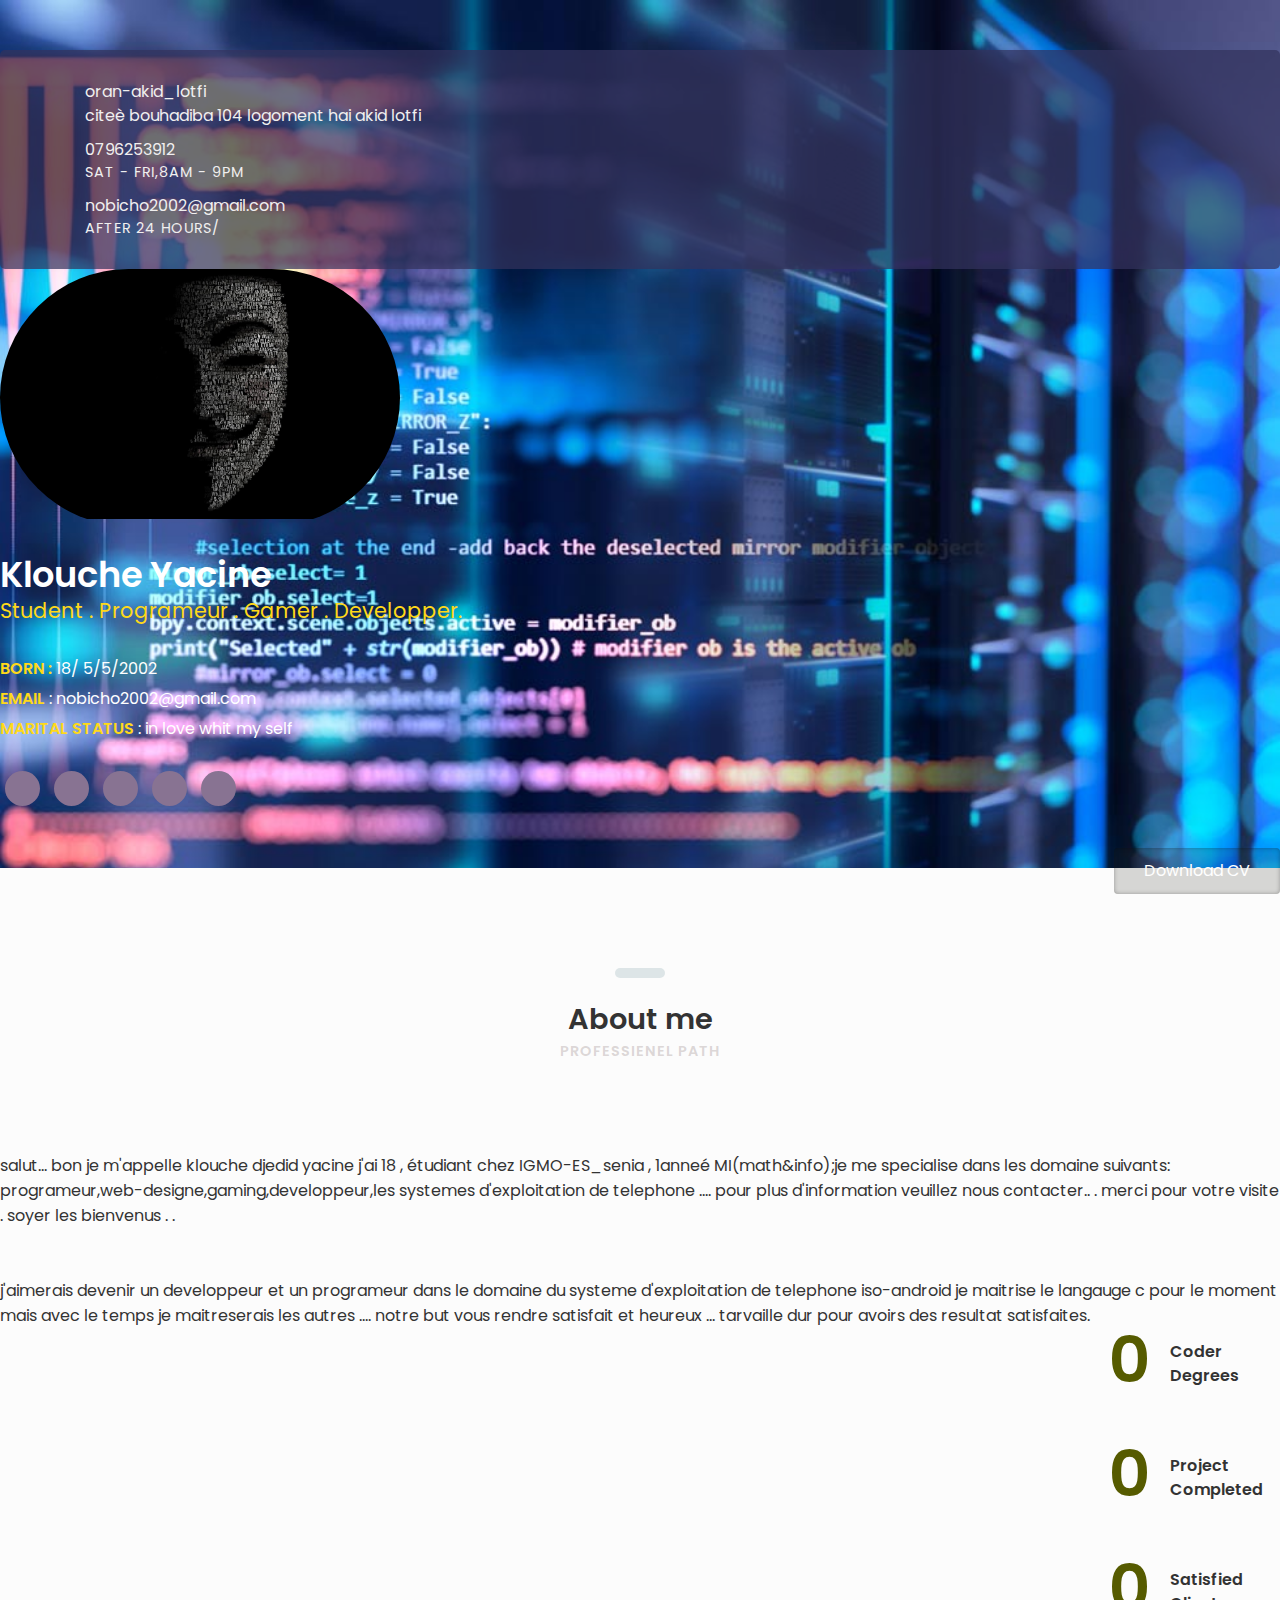
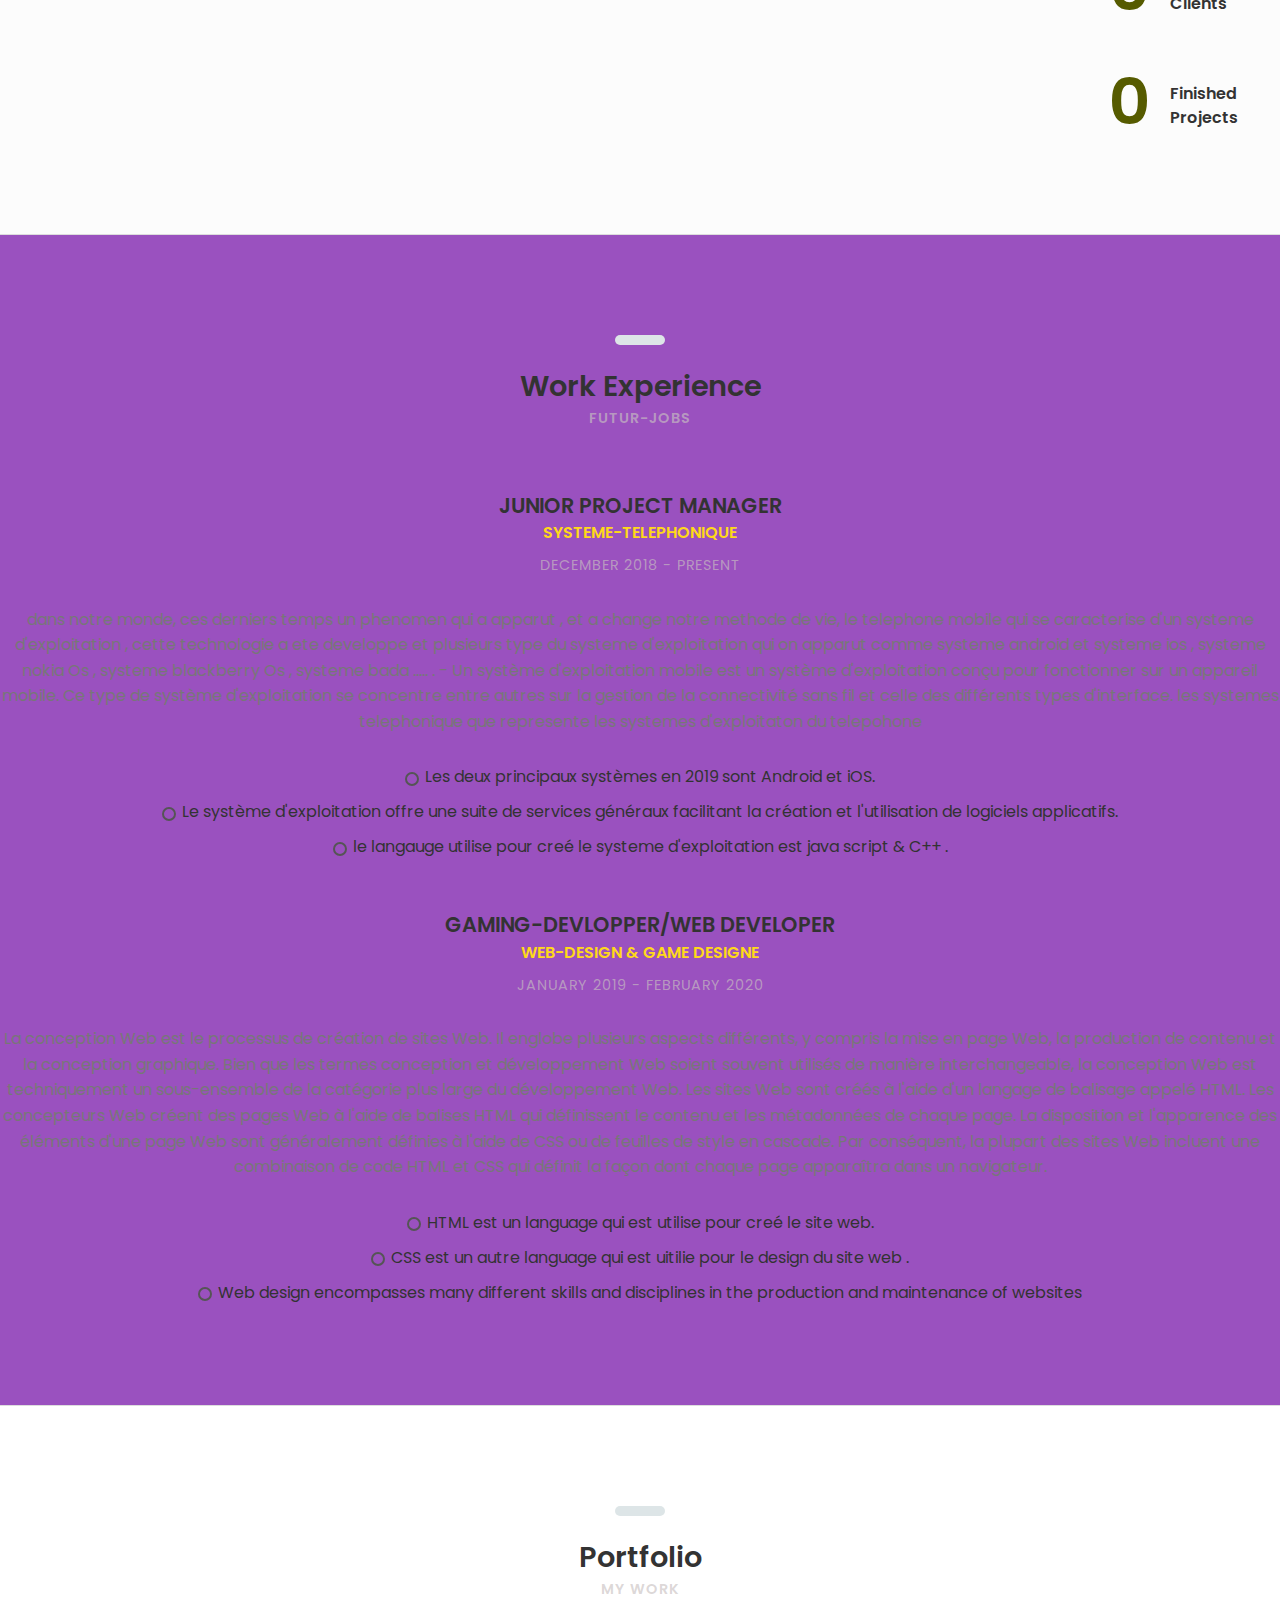
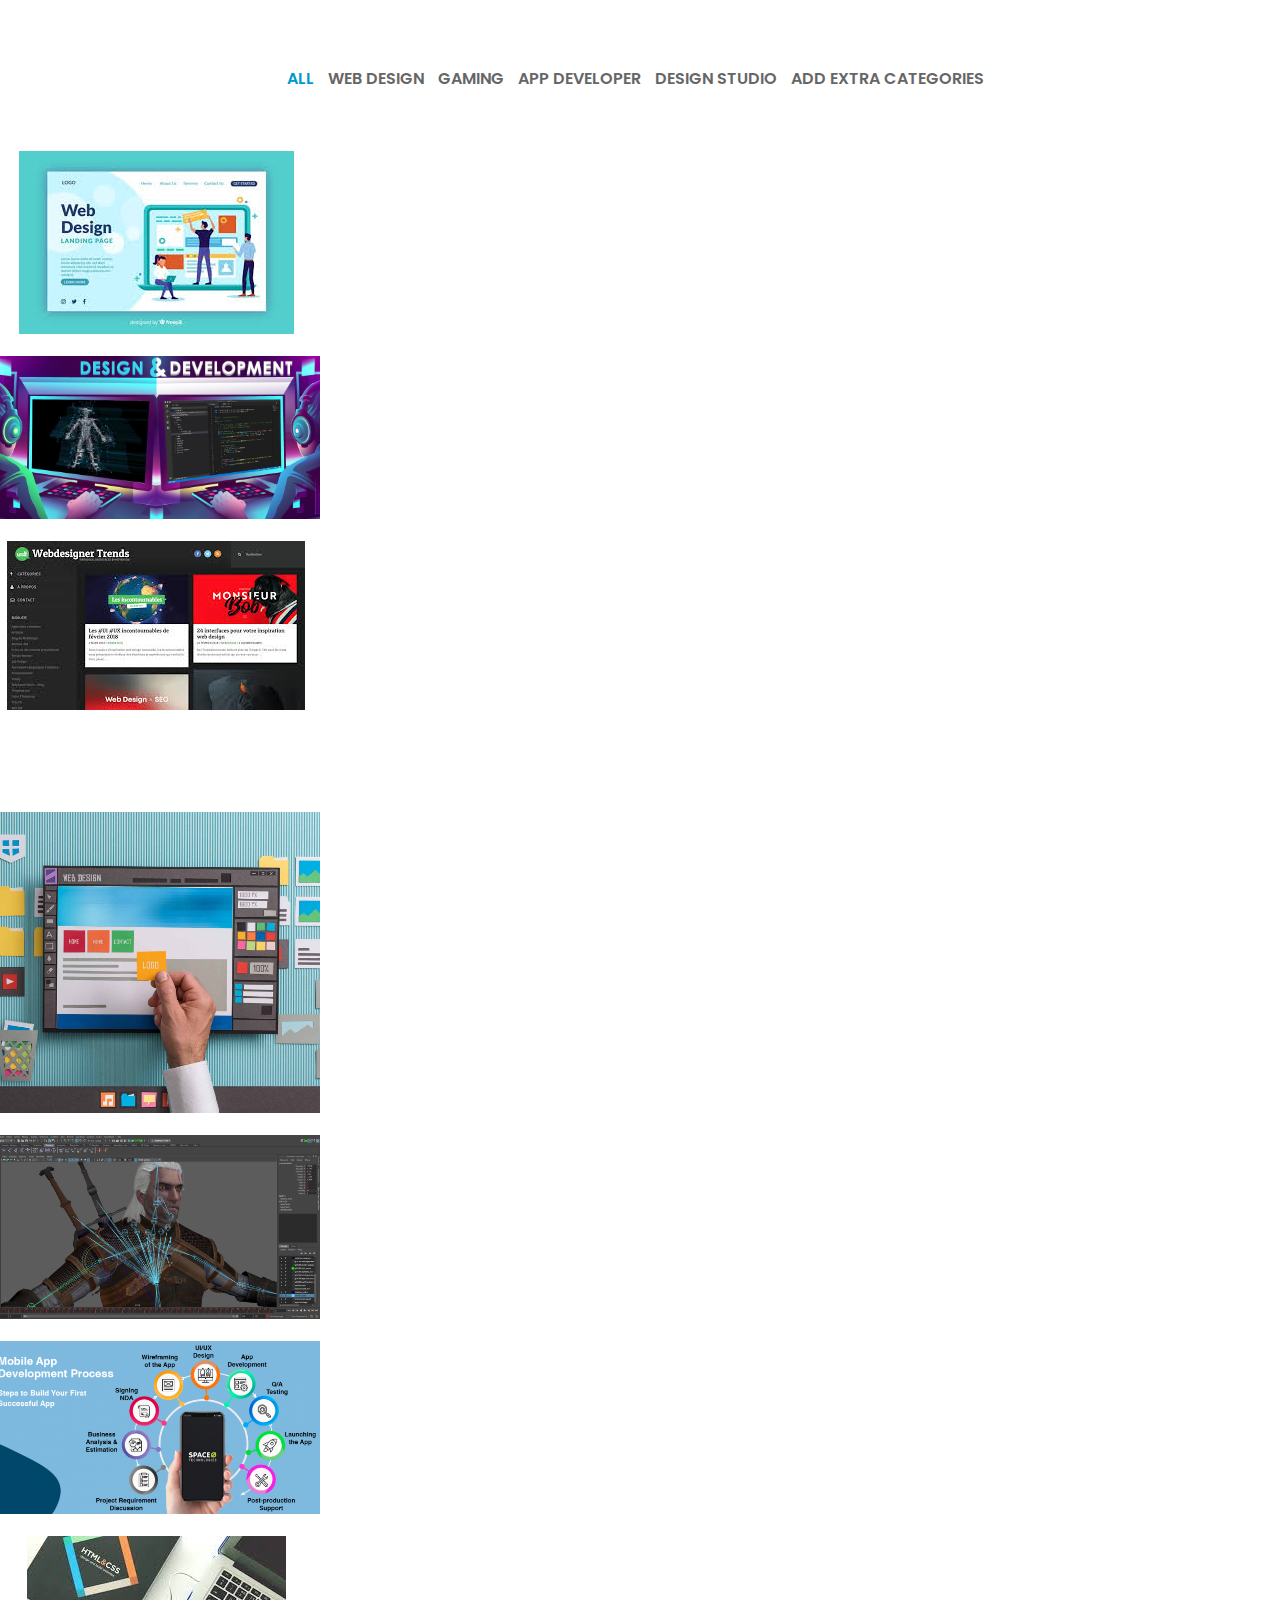
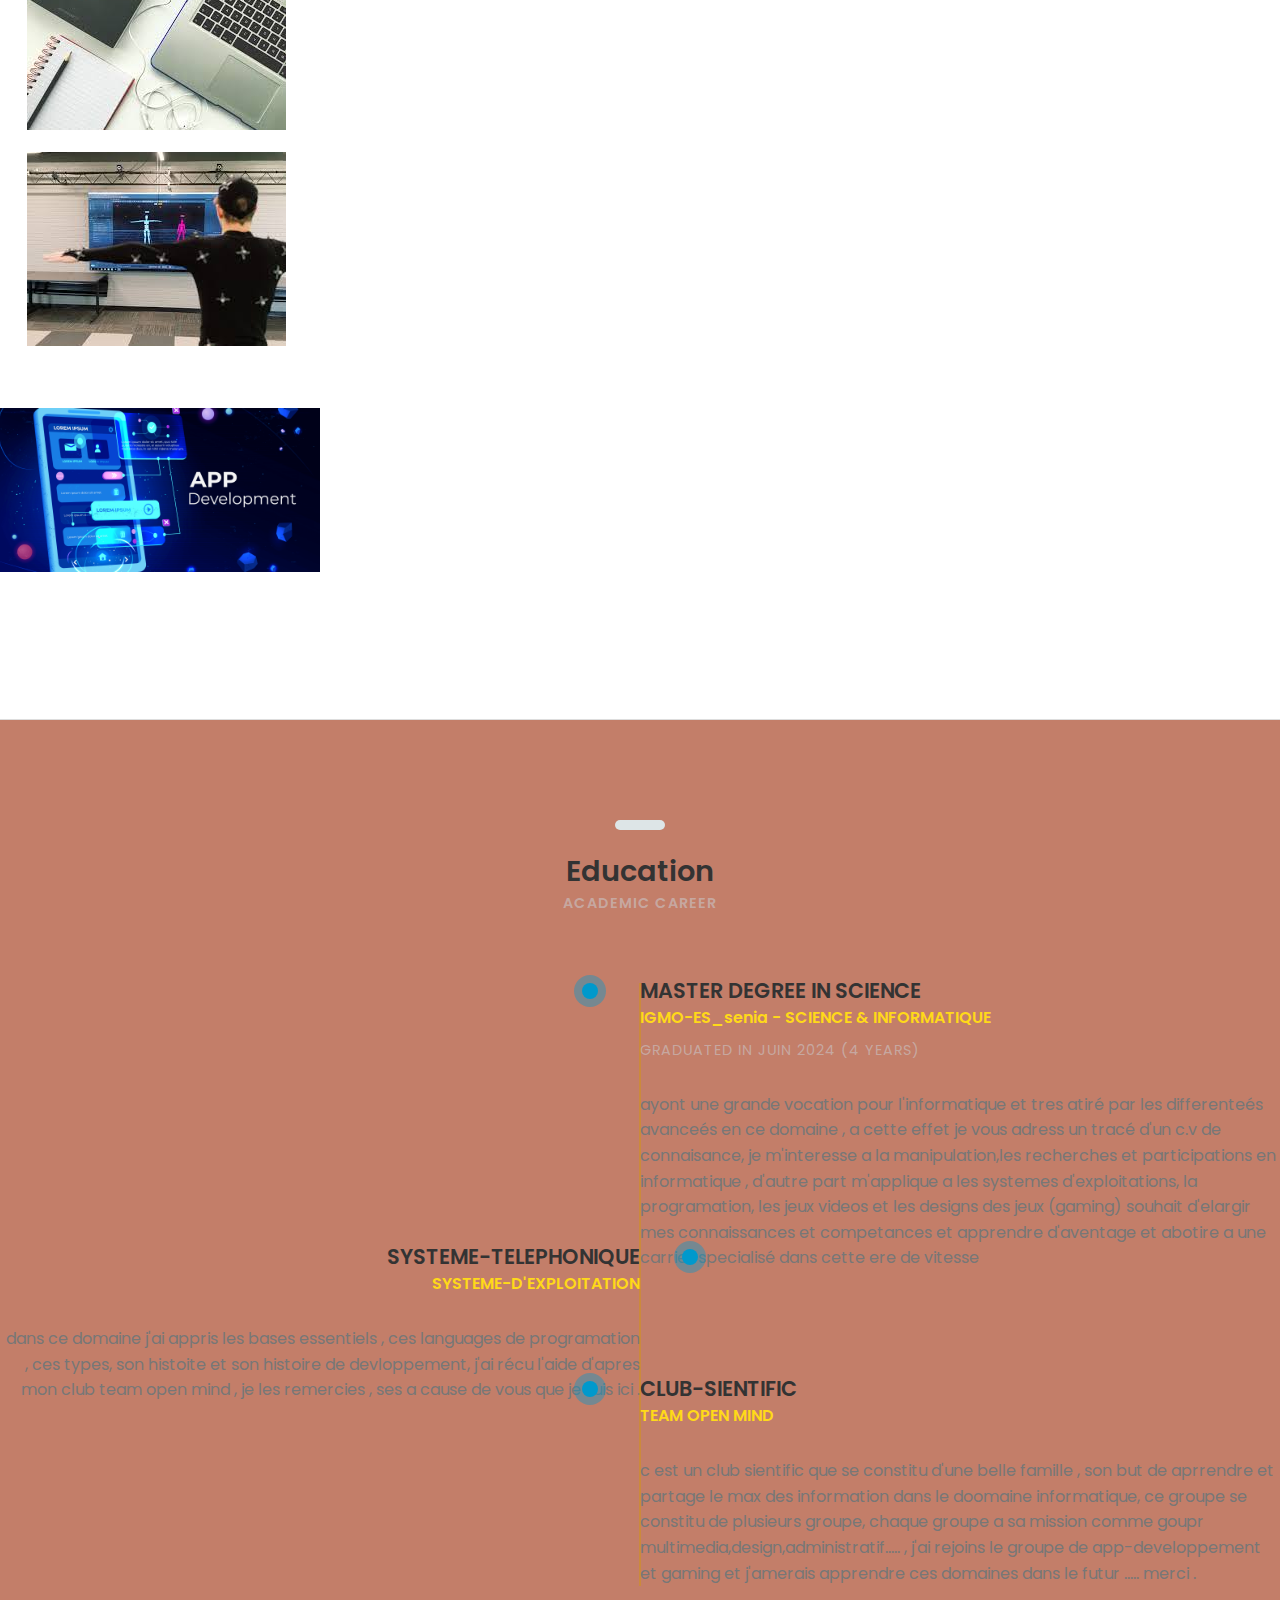
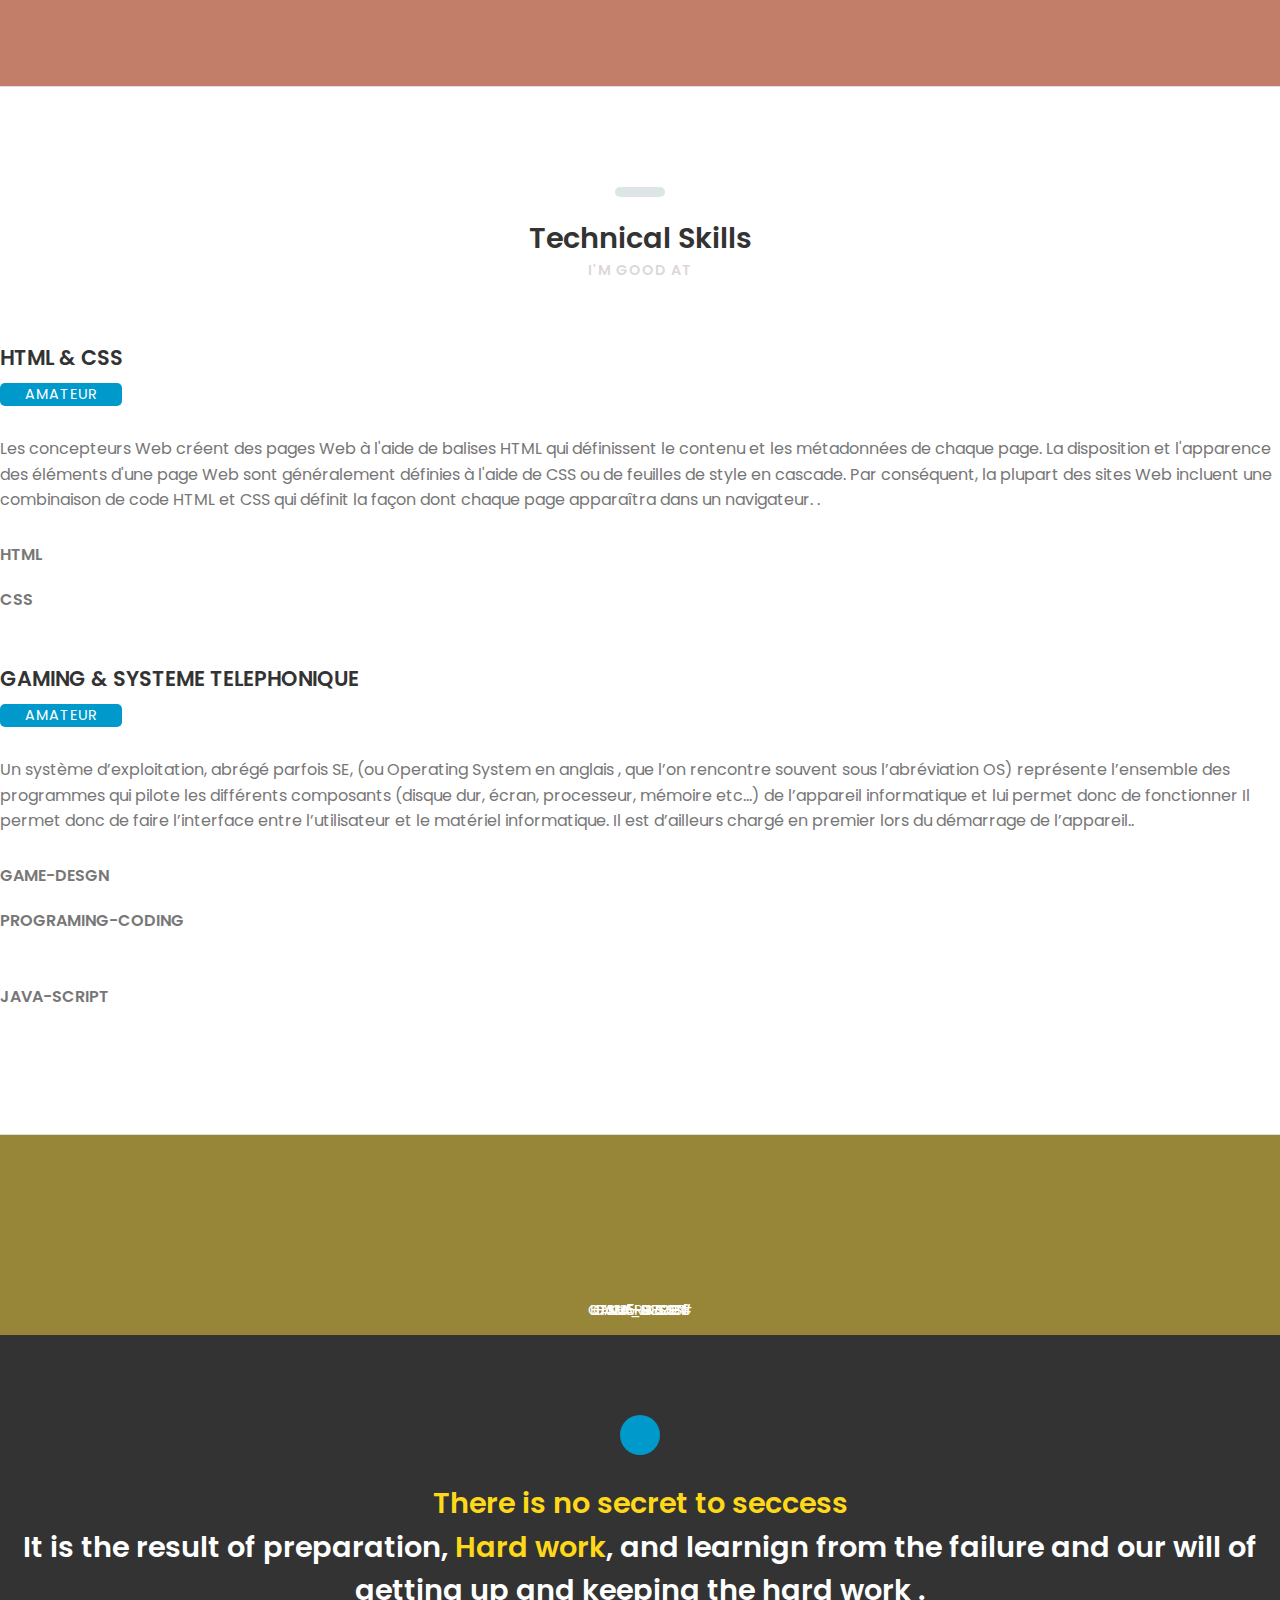
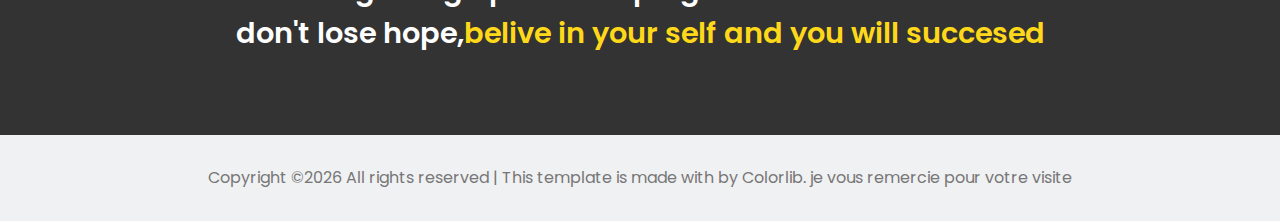
==== index.html @ 661e33ed "changement de photo de cvrture" ====
<!DOCTYPE HTML>
<html lang="fr">
<head>
	<title>TOM yacine klouche |portfolio </title>
	<meta http-equiv="X-UA-Compatible" content="IE=edge">
    <meta name="viewport" content="width=device-width, initial-scale=1">
	<meta charset="UTF-8">
	
	
	<!-- Font -->
	
	<link href="https://fonts.googleapis.com/css?family=Poppins:400,500,600,700%7CAllura" rel="stylesheet">
	
	<!-- Stylesheets -->
	
	<link href="static/common-css/bootstrap.css" rel="stylesheet">
	
	<link href="static/common-css/ionicons.css" rel="stylesheet">
	
	<link href="static/common-css/fluidbox.min.css" rel="stylesheet">
	
	<link href="static/Portfolio2_css/styles.css" rel="stylesheet">
	
	<link href="static/Portfolio2_css/responsive.css" rel="stylesheet">
	
</head>
<body>
	
	<section class="intro-section">
		<div class="container">
		
			<div class="heading-wrapper">
				<div class="row">
					<div class="col-sm-6 col-md-6 col-lg-4">
						<div class="info">
							<i class="icon ion-ios-location-outline"></i>
							<div class="right-area">
								<h5>oran-akid_lotfi</h5>
								<h5>citeè bouhadiba 104 logoment hai akid lotfi </h5>
							</div><!-- right-area -->
						</div><!-- info -->
					</div><!-- col-sm-4 -->
					
					<div class="col-sm-6 col-md-6 col-lg-4">
						<div class="info">
							<i class="icon ion-ios-telephone-outline"></i>
							<div class="right-area">
								<h5>0796253912</h5>
								<h6>SAT - FRI,8AM - 9PM</h6>
							</div><!-- right-area -->
						</div><!-- info -->
					</div><!-- col-sm-4 -->
					
					<div class="col-sm-6 col-md-6 col-lg-4">
						<div class="info">
							<i class="icon ion-ios-chatboxes-outline"></i>
							<div class="right-area">
								<h5>nobicho2002@gmail.com</h5>
								<h6>AFTER 24 HOURS/</h6>
							</div><!-- right-area -->
						</div><!-- info -->
					</div><!-- col-sm-4 -->
				</div><!-- row -->
			</div><!-- heading-wrapper -->
			
		
			<div class="intro">
				<div class="row">
				
					<div class="col-sm-8 col-md-4 col-lg-3">
						<div class="profile-img margin-b-30"><img src="static/images/cicino ppp .png"></div>
					</div><!-- col-sm-8 -->
					
					<div class="col-sm-10 col-md-5 col-lg-6">		
							<h2><b>Klouche Yacine</b></h2>
							<h4 class="font-yellow">Student . Programeur . Gamer . Developper.</h4>
							<ul class="information margin-tb-30">
								<li><b class="font-yellow">BORN : </b>18/ 5/5/2002 </li>
								<li><b class="font-yellow">EMAIL</b> : nobicho2002@gmail.com </li>
								<li><b class="font-yellow">MARITAL STATUS</b> : in love whit my self </li>
							</ul>
							<ul class="social-icons">
								<li><a href="https://www.snapchat.com/add/yacinou2002"target="_blank"><i class="ion-social-snapchat"></i></a></li>
								<li><a href="https://www.instagram.com/"target="_blank"><i class="ion-social-instagram"></i></a></li>
								<li><a href="https://web.facebook.com/?_rdc=1&_rdr"target="_blank"><i class="ion-social-facebook"></i></a></li>
								<li><a href="https://twitter.com/home?lang=en"target="_blank"><i class="ion-social-twitter"></i></a></li>
								<li><a href="https://github.com/"target="_blank"><i class="ion-social-github"></i></a></li>
							</ul>
					</div><!-- col-sm-8 -->
					
					<div class="col-sm-10 col-md-3 col-lg-3">
						<a class="downlad-btn fa fa-download" href="static/CV/index.png" download='cv' >Download CV</a>
					</div><!-- col-lg-2 -->
			
				</div><!-- row -->
			
			</div><!-- intro -->
		</div><!-- container -->
	</section><!-- intro-section -->
	
	
	<section class="about-section section">
		<div class="container">
			<div class="row">
				<div class="col-sm-12 center-text">
					<div class="heading ">
						<h3><b>About me</b></h3>
						<h6 class="font-lite-black"><b>PROFESSIENEL PATH</b></h6>
					</div>
				</div><!-- col-sm-3 -->
				<div class="col-sm-12 col-md-6">
					<p class="margin-b-30 couleur"> </p>salut...
					bon je m'appelle klouche djedid yacine j'ai 18 , étudiant chez IGMO-ES_senia , 1anneé MI(math&info);je me specialise dans les domaine suivants: 
					programeur,web-designe,gaming,developpeur,les systemes d'exploitation de telephone ....
					pour plus d'information veuillez nous contacter.. .
					merci pour votre visite .
								 soyer les bienvenus . .</p>
				</div><!-- col-sm-6 -->
				<div class="col-sm-12 col-md-6">
					<p class="margin-b-50"> </p> j'aimerais devenir un developpeur et un programeur dans le domaine du systeme d'exploitation de telephone iso-android
					je maitrise le langauge c pour le moment mais avec le temps je maitreserais les autres ....
						notre but vous rendre satisfait et heureux ...
						   tarvaille dur pour avoirs des resultat satisfaites. </p>
				</div><!-- col-sm-6 -->
				
				<div class="col-sm-12" id="counter">
					<div class="row" >
				
						<div class="col-sm-6 col-md-6 col-lg-3">
							<div class="counter margin-b-50">
								<h1 class="title"><b><span class="counter-value" data-duration="200" data-count="1">0</span></b></h1>
								<h5 class="desc"><b>Coder Degrees</b></h5>
							</div><!-- counter -->
						</div><!-- col-md-3-->
						
						<div class="col-sm-6 col-md-6 col-lg-3">
							<div class="counter margin-b-50">
								<h1 class="title"><b><span class="counter-value" data-duration="400" data-count="01">0</span></b></h1>
								<h5 class="desc"><b>Project Completed</b></h5>
							</div><!-- counter -->
						</div><!-- col-md-3-->
						
						<div class="col-sm-6 col-md-6 col-lg-3">
							<div class="counter margin-b-50">
								<h1 class="title"><b><span class="counter-value" data-duration="700" data-count="00">0</span></b></h1>
								<h5 class="desc"><b>Satisfied Clients</b></h5>
							</div><!-- counter -->
						</div><!-- col-md-3-->
						
						<div class="col-sm-6 col-md-6 col-lg-3">
							<div class="counter margin-b-50">
								<h1 class="title"><b><span class="counter-value" data-duration="1000" data-count="00">0</span></b></h1>
								<h5 class="desc"><b>Finished Projects</b></h5>
							</div><!-- counter -->
						</div><!-- col-md-3-->
					
					</div><!-- row-->
				</div><!-- col-sm-12 -->
				
			</div><!-- row -->
		</div><!-- container -->
	</section><!-- about-section -->
	
	<section class="experience-section section center-text">
		<div class="container">
			<div class="row">
				<div class="col-sm-12">
					<div class="heading">
						<h3><b>Work Experience</b></h3>
						<h6 class="font-lite-black"><b>FUTUR-JOBS</b></h6>
					</div>
				</div><!-- col-sm-3 -->
				
				<div class="col-sm-12">
					<div class="experience margin-b-50">
						<h4><b>JUNIOR PROJECT MANAGER</b></h4>
						<h5 class="font-yellow"><b> SYSTEME-TELEPHONIQUE  </b></h5>
						<h6 class="font-lite-black margin-t-10"> DECEMBER 2018 - PRESENT</h6>
						<p class="margin-tb-30"> dans notre monde, ces derniers temps un phenomen qui a apparut , et a change notre methode de vie, le telephone mobile qui se caracterise
							 d'un systeme d'exploitation ,  cette technologie a ete developpe et plusieurs type du systeme d'exploitation qui on apparut comme
							  systeme android et systeme ios , systeme nokia Os , systeme blackberry Os , systeme bada  ..... .
							- Un système d'exploitation mobile est un système d'exploitation conçu pour fonctionner sur un appareil mobile. Ce type 
							de système d'exploitation se concentre entre autres sur la gestion de la connectivité sans fil et celle des différents types d'interface.
							les systemes telephonique que represente les systemes d'exploitaton du telepohone 
							 </p>
						<ul class="list margin-b-30">
							<li><span>Les deux principaux systèmes en 2019 sont Android et iOS.</span></li>
							<li><span>Le système d'exploitation offre une suite de services généraux facilitant la création et l'utilisation de logiciels applicatifs.</span></li>
							<li><span>le langauge utilise pour creé le systeme d'exploitation est java script & C++ .</span></li>
						</ul>
					</div><!-- experience -->
					
					<div class="experience margin-b-50">
						<h4><b>GAMING-DEVLOPPER/WEB DEVELOPER</b></h4>
						<h5 class="font-yellow"><b>WEB-DESIGN & GAME DESIGNE</b></h5>
						<h6 class="font-lite-black margin-t-10"> JANUARY 2019 - FEBRUARY 2020 </h6>
						<p class="margin-tb-30">La conception Web est le processus de création de sites Web. Il englobe plusieurs aspects différents, y compris la mise en page Web,
							 la production de contenu et la conception graphique. Bien que les termes conception et développement Web soient souvent utilisés de manière interchangeable, 
							la conception Web est techniquement un sous-ensemble de la catégorie plus large du développement Web.
							Les sites Web sont créés à l'aide d'un langage de balisage appelé HTML. Les concepteurs Web créent des pages Web à l'aide de balises HTML qui définissent
							 le contenu et les métadonnées de chaque page. La disposition et l'apparence des éléments d'une page Web sont généralement définies à l'aide de CSS ou 
							 de feuilles de style en cascade. Par conséquent, la plupart des sites Web incluent une combinaison de code HTML et CSS qui définit la façon dont chaque
							  page apparaîtra dans un navigateur. </p>
						<ul class="list">
							<li><span>HTML est un language qui est utilise pour creé le site web.</span></li>
							<li><span>CSS est un autre language  qui est uitilie pour le design du site web . </span></li>
							<li><span>Web design encompasses many different skills and disciplines in the production and maintenance of websites</span></li>
						</ul>
					</div><!-- experience -->
					
				</div><!-- col-sm-9 -->
			</div><!-- row -->
		</div><!-- container -->
	</section><!-- experience-section -->
	
	<section class="portfolio-section section center-text">
		<div class="container">
			<div class="row">
				<div class="col-sm-12">
					<div class="heading">
						<h3><b>Portfolio</b></h3>
						<h6 class="font-lite-black"><b>MY WORK</b></h6>
					</div>
				</div><!-- col-sm-12 -->
				
				<div class="col-sm-12">
					<div class="portfolioFilter clearfix margin-b-80">
						<a href="#" data-filter="*" class="current"><b>ALL</b></a>
						<a href="#" data-filter=".web-design"><b>WEB DESIGN</b></a>
						<a href="#" data-filter=".gaming"><b>GAMING</b></a>
						<a href="#" data-filter=".app-developper"><b>APP DEVELOPER</b></a>
						<a href="#" data-filter=".design-studio"><b> DESIGN STUDIO </b></a>
						<a href="#" data-filter=".extra"><b>ADD EXTRA CATEGORIES </b></a>
					</div><!-- portfolioFilter -->
				</div><!-- col-sm-8 -->
			</div><!-- row -->
			
			<div class="portfolioContainer margin-b-50">
				
				<div class="p-item web-design">
					<a href="static/images (1).jpeg" data-fluidbox>
						<img src="static/images/web-designe/images (1).jpeg" alt=""></a>
				</div><!-- p-item -->
				
				<div class="p-item gaming">
					<a href="static/images/gaming/1k3j3zqp.jpeg" data-fluidbox>
						<img src="static/images/gaming/1k3j3zqp.jpeg" alt=""></a>
				</div><!-- p-item -->
				
				<div class="p-item web-design">
					<a href="static/images/web-designe/images (2).jpeg" data-fluidbox>
						<img src="static/images/web-designe/images (2).jpeg" alt=""></a>
				</div><!-- p-item -->
				
				<div class="p-item app-developper">
					<a class="img" href="static/images/app developper/téléchargement.png" data-fluidbox>
						<img src="static/images/app developper/téléchargement.png" alt=""></a>
				</div><!-- p-item -->
				
				<div class="p-item web-design">
					<a href="static/images/web-designe/images.jpeg"data-fluidbox>
						<img src="static/images/web-designe/images.jpeg" alt=""></a>
				</div><!-- p-item -->
				
				<div class="p-item  web-design">
					<a href="static/images/web-designe/web-design-creation-site-web.jpg" data-fluidbox>
						<img src="static/images/web-designe/web-design-creation-site-web.jpg" alt=""></a>
				</div><!-- p-item -->
				
				<div class="p-item  gaming">
					<a href="static/images/gaming/game-design-development-benefits-blazing-fast-performance-1280x720-nc.jpg" data-fluidbox>
						<img src="static/images/gaming/game-design-development-benefits-blazing-fast-performance-1280x720-nc.jpg" alt=""></a>
				</div><!-- p-item -->
					
				<div class="p-item app-developper">
					<a href='static/images/app developper/mobile-app-development-process1-624x330.png' data-fluidbox>
						<img src='static/images/app developper/mobile-app-development-process1-624x330.png' alt=""></a>
				</div><!-- p-item -->
				
				<div class="p-item web-design ">
					<a href="static/images/web-designe/images (3).jpeg" data-fluidbox>
						<img src="static/images/web-designe/images (3).jpeg" alt=""></a>
				</div><!-- p-item -->
				
				<div class="p-item gaming">
					<a href="static/images/gaming/images.jpeg" data-fluidbox>
						<img src="static/images/gaming/images.jpeg" alt=""></a>
			     </div><!-- p-item -->
			 		
			    <div class="p-item design-studio">
			    	<a href="static/images/designe studio/téléchargement.jpeg" data-fluidbox>
				     	<img src="static/images/designe studio/téléchargement.jpeg" alt=""></a>
		        </div><!-- p-item -->

		        <div class="p-item app-developper">
			        <a href="static/images/app developper/The-quick-grasp-of-mobile-app-development-in-2019-and-trend-in-2020.png" data-fluidbox>
			           	<img src="static/images/app developper/The-quick-grasp-of-mobile-app-development-in-2019-and-trend-in-2020.png" alt=""></a>
	            </div><!-- p-item -->

	     	    <div class="p-item design-studio">
			        <a href="static/images/designe studio/téléchargement (1).jpeg" data-fluidbox>
			 		     <img src="static/images/designe studio/téléchargement (1).jpeg" alt=""></a>
	            </div><!-- p-item -->

			
			</div><!-- portfolioContainer -->
		</div><!-- container -->
	</section><!-- portfolio-section -->
	
	
	<section class="education-section section">
		<div class="container">
			<div class="row">
				<div class="col-sm-12 center-text">
					<div class="heading">
						<h3><b>Education</b></h3>
						<h6 class="font-lite-black"><b>ACADEMIC CAREER</b></h6>
					</div>
				</div><!-- col-sm-3 -->
				
				<div class="col-sm-12">
				
					<div class="education-wrapper margin-b-50">
						<div class="education right">
							<h4><b>MASTER DEGREE IN SCIENCE</b></h4>
							<h5 class="font-yellow"><b> IGMO-ES_senia - SCIENCE & INFORMATIQUE </b></h5>
							<h6 class="font-lite-black margin-t-10">GRADUATED IN  JUIN 2024 (4 YEARS)</h6>
							<p class="margin-t-30"> ayont une grande vocation pour l'informatique et tres atiré par les differenteés avanceés en ce domaine , 
								a cette effet je vous adress un tracé d'un c.v de connaisance, je m'interesse a la manipulation,les recherches et participations 
							 en informatique , d'autre part m'applique a les systemes d'exploitations, la programation, les jeux videos et les designs des jeux (gaming)
							        souhait d'elargir mes connaissances et competances et apprendre d'aventage et abotire a une carrier specialisé dans cette ere de vitesse </p>
						</div><!-- education -->
						
						<div class="education left">
							<h4><b>SYSTEME-TELEPHONIQUE</b></h4>
							<h5 class="font-yellow"><b> SYSTEME-D'EXPLOITATION </b></h5>
							<p class="margin-t-30">  dans ce domaine j'ai appris les bases essentiels , ces languages de programation , ces types,
								 son histoite et son histoire de devloppement, j'ai récu l'aide d'apres mon club team open mind , je les remercies , ses a cause de vous 
								que je suis ici . </p>
						</div><!-- education -->
						
						<div class="education right">
							<h4><b>CLUB-SIENTIFIC </b></h4>
							<h5 class="font-yellow"><b>TEAM OPEN MIND</b></h5>
							<p class="margin-t-30"> c est un club sientific que se constitu d'une belle famille , son but de aprrendre et partage 
								le max des information dans le doomaine informatique, ce groupe se constitu de plusieurs groupe, chaque groupe a sa mission comme 
							goupr multimedia,design,administratif..... ,
						j'ai rejoins le groupe de app-developpement et gaming et j'amerais apprendre ces domaines dans le futur ..... 
					                                         merci .   </p>
						</div><!-- education -->
					</div><!-- education-wrapper -->
				</div><!-- col-sm-9 -->
			</div><!-- row -->
		</div><!-- container -->
		
	</section><!-- education-section -->
	
	
	
	
	<section class="skills-section section">
		<div class="container">
			<div class="row">
				<div class="col-sm-12 center-text">
					<div class="heading">
						<h3><b>Technical Skills</b></h3>
						<h6 class="font-lite-black"><b>I'M GOOD AT</b></h6>
					</div>
				</div><!-- col-sm-12 -->
			
				<div class="col-sm-12 col-md-6">
					<h4><b>HTML & CSS</b></h4>
					<h6 class="expert">AMATEUR</h6>
					
					<p class="margin-tb-30">Les concepteurs Web créent des pages Web à l'aide de balises HTML qui définissent
						le contenu et les métadonnées de chaque page. La disposition et l'apparence des éléments d'une page Web sont généralement définies à l'aide de CSS ou 
						de feuilles de style en cascade. Par conséquent, la plupart des sites Web incluent une combinaison de code HTML et CSS qui définit la façon dont chaque
						 page apparaîtra dans un navigateur. .</p>
						
					<div class="line-progress margin-b-20" data-prog-percent=".20"><div></div>
						<p class="progress-title"><b>HTML</b></p></div>
					
					<div class="line-progress margin-b-50" data-prog-percent=".30"><div></div>
						<p class="progress-title"><b>CSS</b></p></div>

				</div><!-- col-md-6 -->
				
				<div class="col-sm-12 col-md-6">
					<h4><b>GAMING & SYSTEME TELEPHONIQUE</b></h4>
					<h6 class="expert">AMATEUR</h6>
					
					<p class="margin-tb-30">Un système d’exploitation, abrégé parfois SE, (ou Operating System en anglais
						, que l’on rencontre souvent sous l’abréviation OS) représente l’ensemble des programmes qui pilote
						 les différents composants (disque dur, écran, processeur, mémoire etc…) de l’appareil informatique
						  et lui permet donc de fonctionner	Il permet donc de faire l’interface entre l’utilisateur 
						et le matériel informatique. Il est d’ailleurs chargé en premier lors du démarrage de l’appareil..</p>
						
					<div class="line-progress margin-b-20" data-prog-percent=".30"><div></div>
						<p class="progress-title"><b>GAME-DESGN</b></p></div>
					
					<div class="line-progress margin-b-50" data-prog-percent=".20"><div></div>
						<p class="progress-title"><b>PROGRAMING-CODING</b></p></div>
						
						

				</div><!-- col-md-6 -->
				
				 <div class=" col-lg-2">

				 </div class="col-lg-8">
				 
				   </div class="col-lg-2">
				
					<div class="line-progress margin-b-50" data-prog-percent=".25"><div></div>
					  <p class="progress-title-center"><b> JAVA-SCRIPT </b></p>

			</div><!-- row -->
		</div><!-- container -->
	</section><!-- skills-section -->

	
	<section class="radial-progress-section section">
		<div class="container">
			<div class="row">
				<div class="col-sm-6 col-md-6 col-lg-2">
					<div class="radial-prog-area margin-b-30">
						<div class="radial-progress" data-prog-percent=".30"  style="stroke: black;">
							<div></div>
							<h6 class="progress-title">HTML5 & CSS3</h6>
						</div>
					</div><!-- radial-prog-area-->
				</div><!-- col-sm-6-->
			
				<div class="col-sm-6 col-md-6 col-lg-2">
					<div class="radial-prog-area margin-b-30">
						<div class="radial-progress" data-prog-percent=".30">
							<div></div>
							<h6 class="progress-title">GAME-DESGN</h6>
						</div>
					</div><!-- radial-prog-area-->
				</div><!-- col-sm-6-->
				
				<div class="col-sm-6 col-md-6 col-lg-3">
					<div class="radial-prog-area margin-b-30">
						<div class="radial-progress" data-prog-percent=".97">
							<div></div>
							<h6 class="progress-title">C++ & C </h6>
						</div>
					</div><!-- radial-prog-area-->
				</div><!-- col-sm-6-->
				
				<div class="col-sm-6 col-md-6 col-lg-2">
					<div class="radial-prog-area margin-b-50">
						<div class="radial-progress" data-prog-percent=".10">
							<div></div>
							<h6 class="progress-title"> C-SHARP & C# </h6>
						</div>
					</div><!-- radial-prog-area-->
				</div><!-- col-sm-6-->

				<div class="col-sm-6 col-md-6 col-lg-2">
					<div class="radial-prog-area margin-b-50">
						<div class="radial-progress" data-prog-percent=".25">
							<div></div>
							<h6 class="progress-title"> JAVA_SCRIPT </h6>
						</div>
					</div><!-- radial-prog-area-->
				</div><!-- col-sm-6-->
			
			</div><!-- row -->
		</div><!-- container -->
	</section><!-- radial-progress-section -->

	<section class="quoto-section center-text">
		<div class="container">
			<div class="row">
				<div class="col-sm-12">
					<i class="icon ion-quote"></i>
					<h3 class="font-yellow"><b>There is no secret to seccess</b></h3>
					<h3><b>It is the result of preparation, <span class="font-yellow">Hard work</span>,
					and learnign from the failure and our will of getting up and keeping the hard work .</b></h3>
					<h3> <b> don't lose hope,<span class="font-yellow">belive in your self and you will succesed</span>  </b></h3>
				</div><!-- col-sm-12 -->
			</div><!-- row -->
		</div><!-- container -->
	</section><!-- quoto-section -->
	
	<footer>
		<p class="copyright">
			<!-- Link back to Colorlib can't be removed. Template is licensed under CC BY 3.0. -->
Copyright &copy;<script>document.write(new Date().getFullYear());</script> All rights reserved | This template is made with <i class="ion-heart" aria-hidden="true"></i> by <a href="https://colorlib.com" target="_blank">Colorlib. je vous remercie pour votre visite <div class=""></div></a>
<!-- Link back to Colorlib can't be removed. Template is licensed under CC BY 3.0. -->
		</p>
	</footer>
	
	
	<!-- SCIPTS -->
	
	<script src="static/common-js/jquery-3.2.1.min.js"></script>
	
	<script src="static/common-js/tether.min.js"></script>
	
	<script src="static/common-js/bootstrap.js"></script>
	
	<script src="static/common-js/isotope.pkgd.min.js"></script>
	
	<script src="static/common-js/jquery.waypoints.min.js"></script>
	
	<script src="static/common-js/progressbar.min.js"></script>
	
	<script src="static/common-js/jquery.fluidbox.min.js"></script>
	
	<script src="static/common-js/scripts.js"></script>
	
</body>
</html>
---- static/Portfolio2_css/styles.css ----
/*
====================================================

* 	[Master Stylesheet]
	
	Theme Name :  
	Version    :  
	Author     :  
	Author URI :  

====================================================

	TOC
	
	1. PRIMARY STYLES
	2. COMMONS FOR PAGE DESIGN
	3. INTRO SECTION
		INTRO 
	4. ABOUT SECTION
		COUNTER SECTION 
	5. EXPERIENCE SECTION
	6. PORFOLIO SECTION
	7. EDUCATION SECTION
	8. QUOTO SECTION
	9. SKILLS SECTION
		LINE PROGRESSBAR 
	10. FOOTER

====================================================


/* ---------------------------------
1. PRIMARY STYLES
--------------------------------- */

html{ font-size: 100%; height: 100%; width: 100%; overflow-x: hidden; margin: 0px; 
	padding: 0px; touch-action: manipulation; }


body{ font-size: 16px; font-family: 'Poppins', serif; width: 100%; margin: 0; 
	font-weight: 400; word-wrap: break-word; color: #333; 
	-webkit-font-smoothing: antialiased; -moz-osx-font-smoothing: grayscale; }

h1, h2, h3, h4, h5, h6, p, a, ul, span, li, img, inpot, button{ margin: 0; padding: 0; }

h1,h2,h3,h4,h5,h6{ line-height: 1.5; font-weight: inherit; }

h1,h2,h3{ font-family: 'Poppins', cursive; }

p{ line-height: 1.6; font-size: 1em; font-weight: 400; color: #777; }

h1{ font-size: 4em; line-height: 1; }
h2{ font-size: 2.2em; line-height: 1.1; }
h3{ font-size: 1.8em; }
h4{ font-size: 1.3em; }
h5{ font-size: 1em; }
h6{ font-size: .9em; letter-spacing: 1px; }

a, button{ display: inline-block; text-decoration: none; color: inherit; line-height: 1; 
	-webkit-transition: all .25s ease-in-out; transition: all .25s ease-in-out; }

a:focus, a:active, a:hover,
button:focus, button:active, button:hover,
a b.light-color:hover{ text-decoration: none; color: rgb(0, 153, 204); }

b{ font-weight: 600; }

img{ width: 100%; }

li{ list-style: none; display: inline-block; }

span{ display: inline-block; }

button{ outline: 0; border: 0; background: none; cursor: pointer; }

.icon{ font-size: 1.1em; display: inline-block; line-height: inherit; }

[class^="icon-"]:before, [class*=" icon-"]:before{ line-height: inherit; }

b.max-bold{ font-weight: 700; }



/* ---------------------------------
2. COMMONS FOR PAGE DESIGN
--------------------------------- */

.section{ padding: 100px 0 50px; border-bottom: 1px solid #ddd; }

.section .heading{ margin-bottom: 60px; display: inline-block; }

.section .heading:before{ content:''; height: 10px; width: 50px; border-radius: 5px;
	margin: 0 auto 20px; display: block; background: rgb(221, 229, 231); }
	
.margin-t-10{ margin-top: 10px; }
.margin-t-30{ margin-top: 30px; }

.margin-b-20{ margin-bottom: 20px; }
.margin-b-30{ margin-bottom: 30px; }
.margin-b-50{ margin-bottom: 50px; }

.margin-tb-30{ margin-top: 30px; margin-bottom: 30px; }
.margin-tb-50{ margin-top: 50px; margin-bottom: 50px; }

.font-yellow{ color: rgb(255, 217, 25); }

.font-semi-white{ color: rgb(225, 208, 208); }

.font-lite-black{ color: rgba(201, 193, 193, 0.646); }

.center-text{ text-align: center; }



/* ---------------------------------
3. INTRO SECTION
--------------------------------- */

.intro-section{ padding: 50px 0; position: relative; background-size: cover; 
	z-index: 1;background-image: url('../../static/images/hebergement-informatique-980.jpg '); }

	
/* HEADER */

.intro-section .heading-wrapper{ border-radius: 5px; padding: 30px 40px 20px;  -bottom: 50px;
	background: rgba(51, 50, 93, 0.712); color: rgb(240, 239, 239); }

.intro-section .info{ margin-bottom: 10px; }
.intro-section .info .icon{ float: left; font-size: 30px; }

.intro-section .info .right-area{ margin-left: 45px; }


/* INTRO */

.intro{ color: rgb(255, 255, 255); }

.intro .profile-img{ max-width: 400px; border-radius: 150px; overflow: hidden; }

.intro .information > li{ display: block; margin: 5px 0; }

.intro .social-icons > li > a{ height: 35px; line-height: 35px; width: 35px; border-radius: 20px; 
	overflow: hidden; z-index: 1; position: relative; margin: 0 5px 5px; text-align: center;
	background: #887392; color: #fff; }

.intro .social-icons > li > a:after{ content: ''; position: absolute; bottom: 0; left: 0; right: 0;
	top: 0; z-index: -1; border-radius: 20px; background: rgb(0, 204, 68); 
	-webkit-transition: all .2s ease; transition: all .2s ease;
	-webkit-transform: scale(0); transform: scale(0); }

.intro .social-icons > li > a:hover:after{ -webkit-transform: scale(1); transform: scale(1); }


.intro .downlad-btn{ padding: 15px 30px; border-radius: 4px; float: right; margin-top: 30px;
	box-shadow: inset 0 0px 4px rgba(0,0,0,.3); background: rgba(42, 42, 28, 0.178); color: rgb(255, 255, 255); 
	-webkit-transition: all .2s ease; transition: all .2s ease; }

.intro .downlad-btn:hover{ -webkit-transform: translateY(-4px); transform: translateY(-4px); }


/* ---------------------------------
4. ABOUT SECTION
--------------------------------- */
.about-section{ background-color: rgb(252, 252, 252);}

/* COUNTER SECTION */

.counter{ position: relative; }
	
.counter .title{ color: rgb(86, 91, 0); text-align: right; margin-right: 130px; }

.counter .desc{ position: absolute; bottom: 4px; right: 0px; width: 110px; }



/* ---------------------------------
5. EXPERIENCE SECTION
--------------------------------- */

.experience-section{ background: rgba(147, 69, 186, 0.934); }

.experience .list > li{ display: block; position: relative; margin-bottom: 10px; }

.experience .list > li > span{ position: relative; padding-left: 20px; }

.experience .list > li span:before{ content: ''; position: absolute; top: 50%; left: 0; height: 10px; 
	width: 10px; margin-top: -5px; display: block; border-radius: 10px; border: 2px solid #555; }

	

/* ---------------------------------
6. PORFOLIO SECTION
--------------------------------- */

.portfolio-section{ position: relative; }

.portfolio-section .portfolioFilter{ margin-bottom: 60px; color: #666; }

.portfolio-section .portfolioFilter a{ margin: 10px 10px 0 0; }

.portfolio-section .portfolioFilter a.current{ color: rgb(0, 153, 204); }

.portfolio-section .portfolioContainer{ margin-left: -15px; margin-right: -15px; }

.portfolio-section .p-item{ width: 25%; padding: 0 7.5px 0px; margin-top: 15px; }

.portfolio-section .p-item a{ display: inline-block; position: relative; }


	
/* ---------------------------------
7. EDUCATION SECTION
--------------------------------- */

.education-section{background: rgba(158, 45, 11, 0.616);}

.education-wrapper{ position: relative; overflow: hidden; text-align: center; }

.education-wrapper:after{ content:''; position: absolute; top: 8px; bottom: 0; left: 50%;
	margin-left: -1px; width: 2px; background: rgba(213, 154, 5, 0.448); }

.education-wrapper .education{ width: 50%; clear: both; position: relative; margin-top: -30px; }

.education-wrapper .education:first-child{ margin-top: 0; } 

.education-wrapper .education.left{ float: left; padding-right: 50px; text-align: right; }

.education-wrapper .education.right{ float: right; padding-left: 50px; text-align: left; }

.education-wrapper .education:after{ content:''; position: absolute; top: 8px; width: 16px; 
	height: 16px; border-radius: 10px; z-index: 1;
	box-shadow: 0 0 0 8px rgba(0, 153, 204, 0.4); background: rgb(0, 153, 204); }
	
.education-wrapper .education.left:after{ right: -8px; }

.education-wrapper .education.right:after{ left: -8px; }


/* ---------------------------------
8. QUOTO SECTION
--------------------------------- */

.quoto-section{ padding: 80px 0; position: relative; background-size: cover; 
	z-index: 1; background-image: url(../../images/slider-4-1920x600.jpg); color: #fff; }

.quoto-section:before{ content:''; z-index: -1; position: absolute; top: 0; bottom: 0; left: 0; 
	right: 0; background: rgba(0,0,0, .8); }
	
.quoto-section .icon{ margin-bottom: 20px; height: 40px; width: 40px; line-height: 40px; 
	border-radius: 30px; background: rgb(0, 153, 204); color: #fff; }

	

/* ---------------------------------
9. SKILLS SECTION
--------------------------------- */

.skills-section .expert{ margin-top: 10px; display: inline-block; padding: 1px 25px 0; 
	border-radius: 5px; background: rgb(0, 153, 204); color: #fff; }

	
/* LINE PROGRESSBAR */
	
.line-progress{ position: relative; padding-bottom: 25px; }

.line-progress .progressbar-text{ position: absolute; bottom: 0; right: 0; font-size: 1.1em; 
	font-weight: 500; color: #777!important; }

.line-progress .progress-title{ position: absolute; bottom: 0; left: 0; color: #777; }


/* REDIAL PROGRESS SECTION */

.radial-progress-section{ border: 0; position: relative; background-size: cover; 
	z-index: 1; background-image: url(../../images/slider-4-1920x600.jpg); color: #fff; }

.radial-progress-section:before{ content:''; z-index: -1; position: absolute; top: 0; bottom: 0; 
	left: 0; right: 0; background: rgba(124, 102, 2, 0.787); }
	
.radial-progress{ position: relative; max-width: 170px; margin: 0 auto; }

.radial-progress .progressbar-text{ font-size: 2.2em; font-weight: 500; 
	padding-bottom: 25px!important; color: rgba(70, 69, 69, 0.561)!important; }

.radial-progress .progressbar-text:after{ content:'%'; }

.radial-progress .progress-title{ position: absolute; top: 50%; left: 50%; width: 100%;
	letter-spacing: 0; text-align: center; transform: translate(-50%, 15px); color: #fff; }


/* ---------------------------------
10. FOOTER
--------------------------------- */

.copyright{ text-align: center; padding: 30px 0; background: rgba(236, 238, 240, 0.804); }
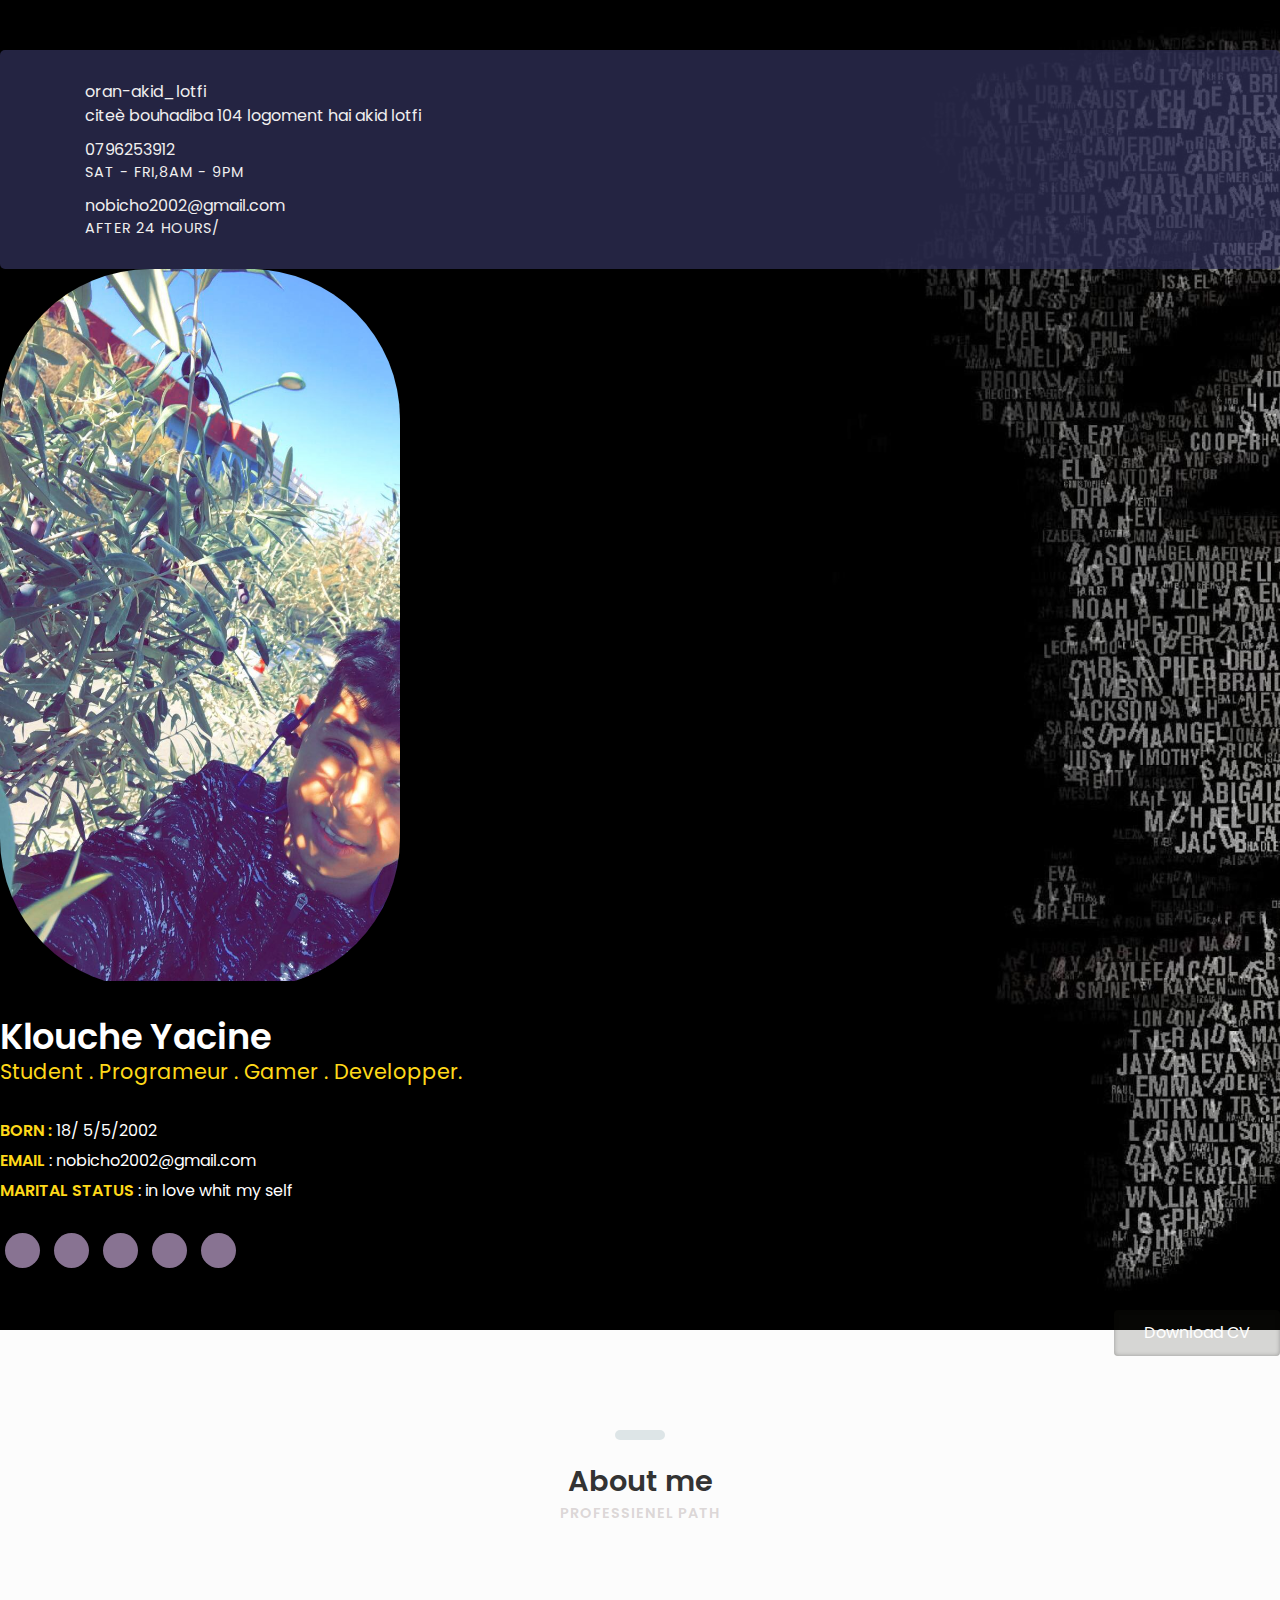
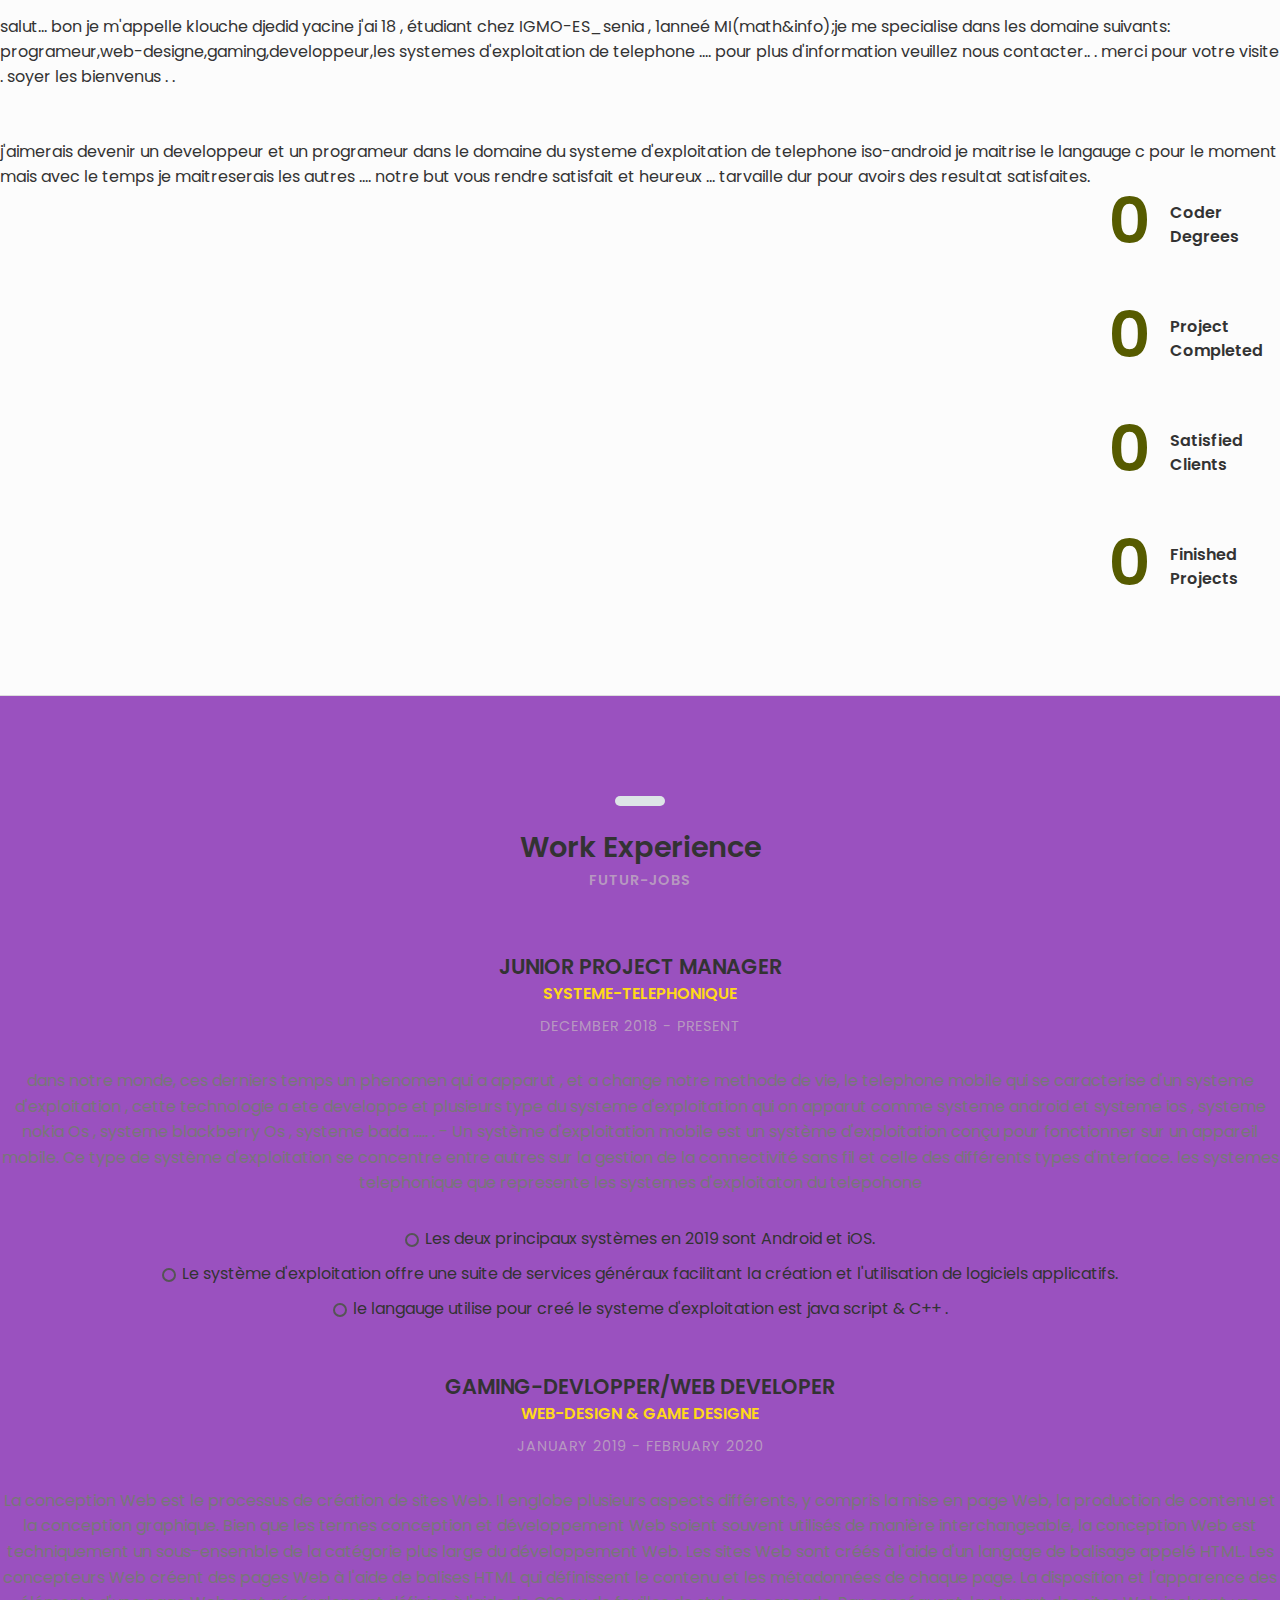
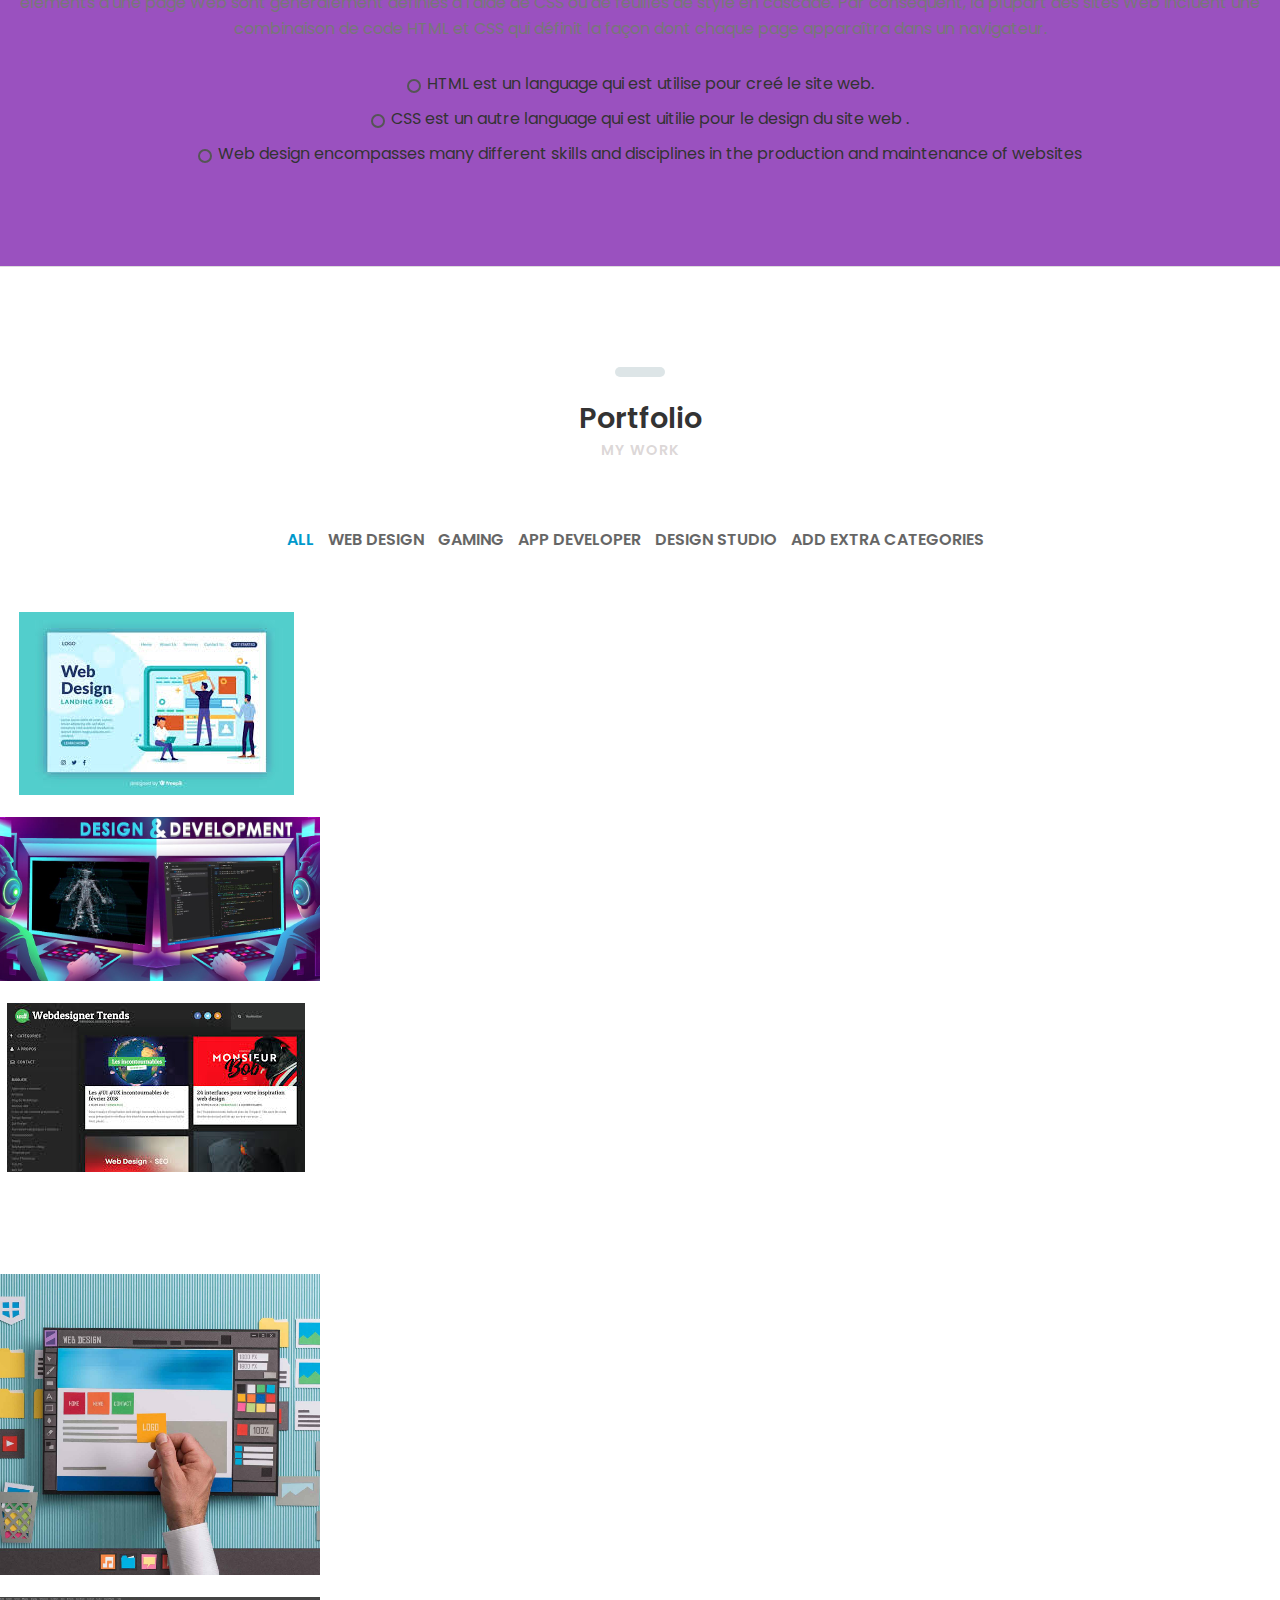
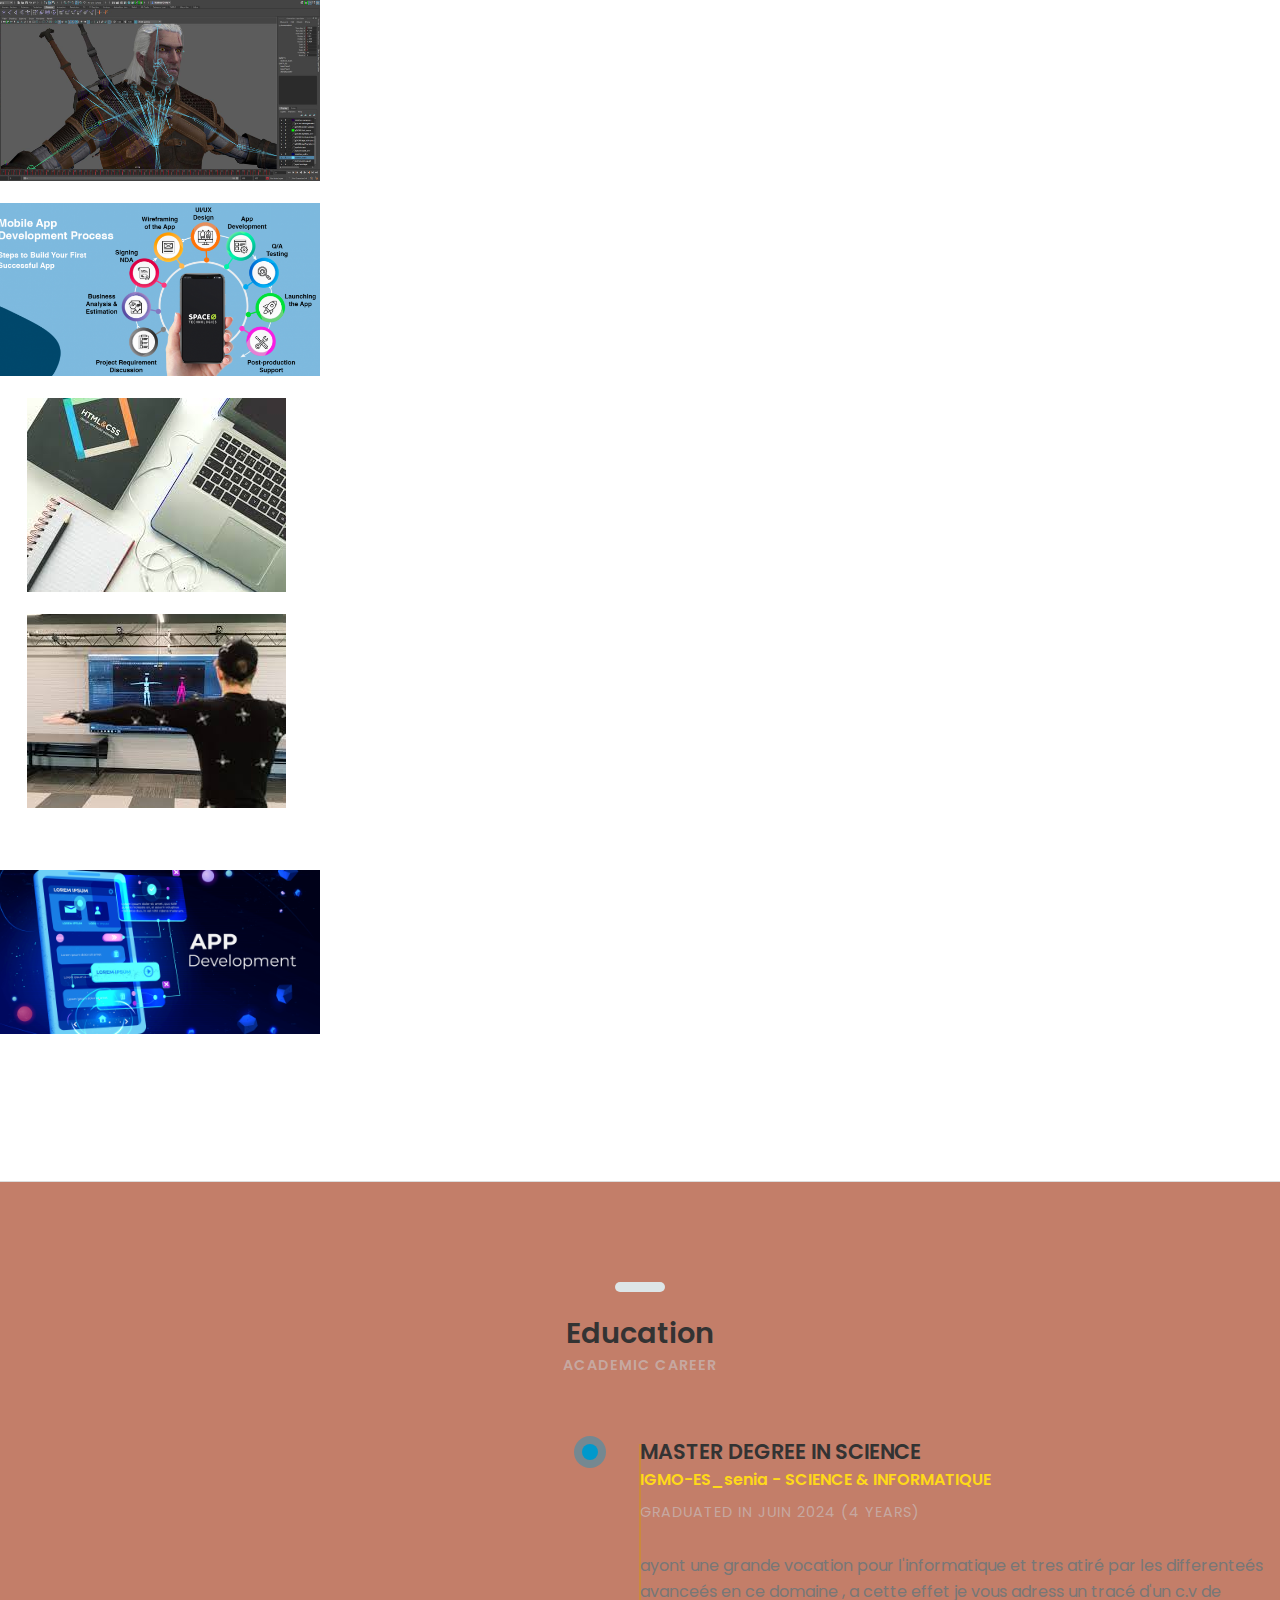
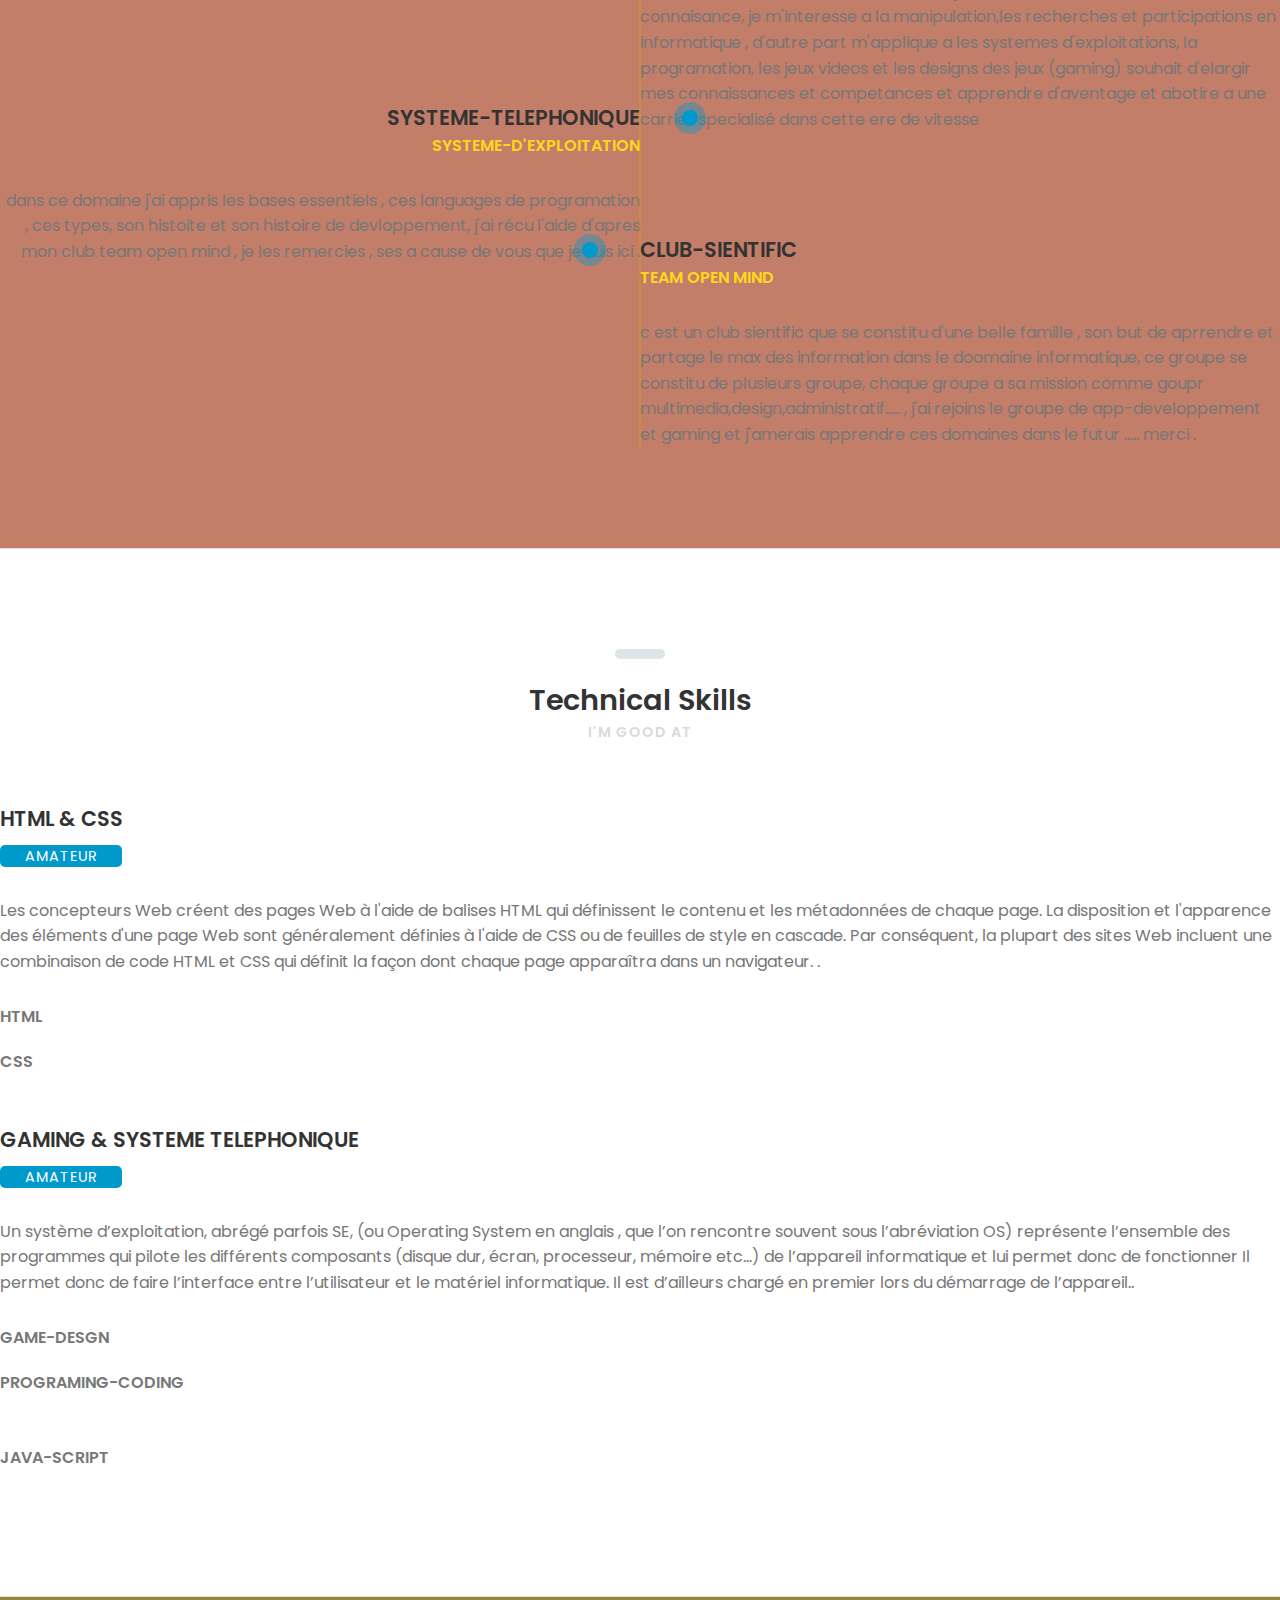
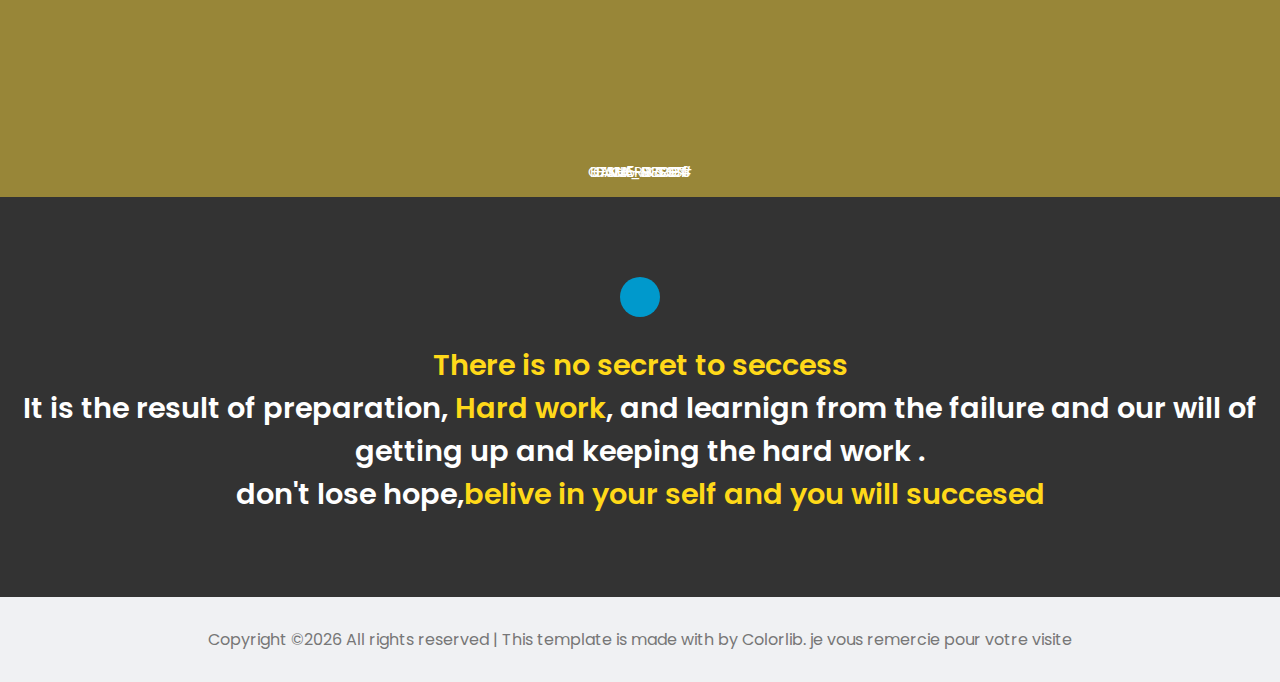
==== commit 88537c34: "changement  de image de profile" ====
--- a/index.html
+++ b/index.html
@@ -68,7 +68,7 @@
 				<div class="row">
 				
 					<div class="col-sm-8 col-md-4 col-lg-3">
-						<div class="profile-img margin-b-30"><img src="static/images/cicino ppp .png"></div>
+						<div class="profile-img margin-b-30"><img src="static/CV/IMG_0088.JPG"></div>
 					</div><!-- col-sm-8 -->
 					
 					<div class="col-sm-10 col-md-5 col-lg-6">		
--- a/static/Portfolio2_css/styles.css
+++ b/static/Portfolio2_css/styles.css
@@ -118,7 +118,7 @@
 --------------------------------- */
 
 .intro-section{ padding: 50px 0; position: relative; background-size: cover; 
-	z-index: 1;background-image: url('../../static/images/hebergement-informatique-980.jpg '); }
+	z-index: 1;background-image: url('../../static/images/cicino ppp .png'); }
 
 	
 /* HEADER */
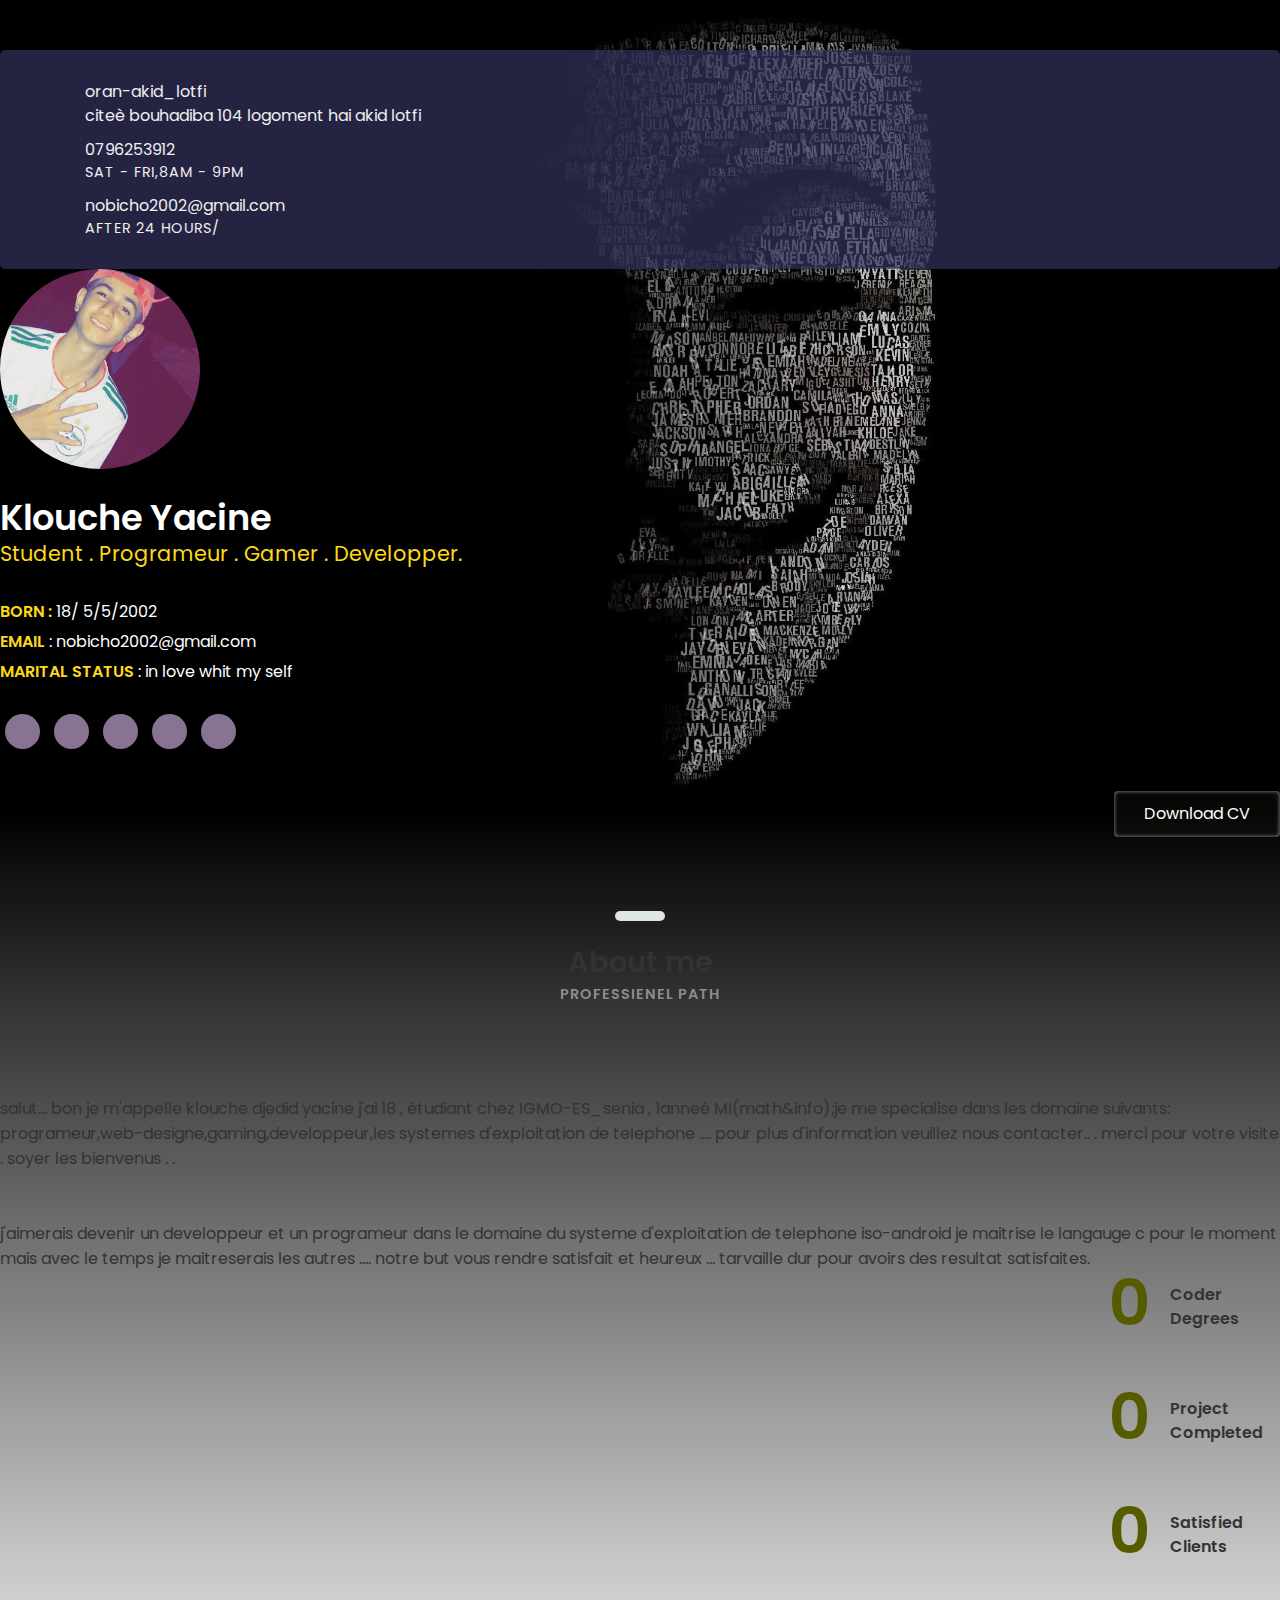
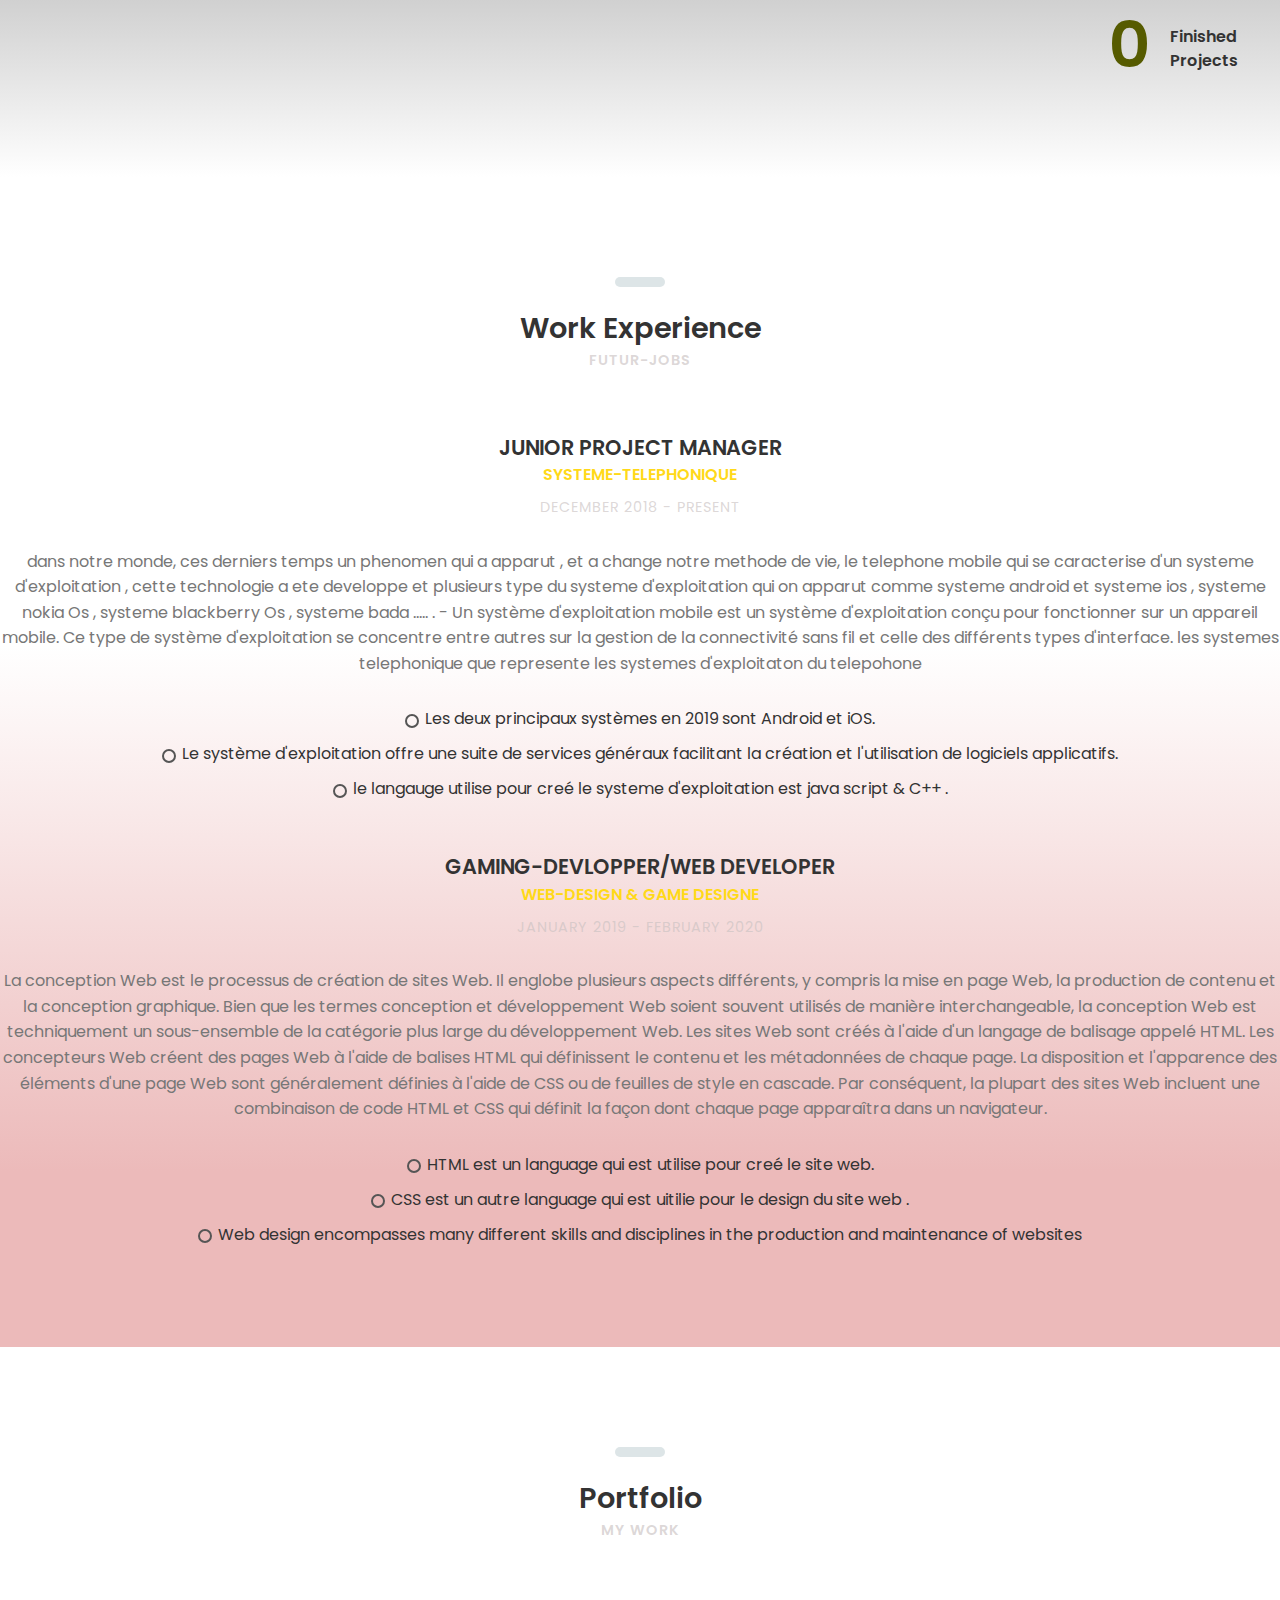
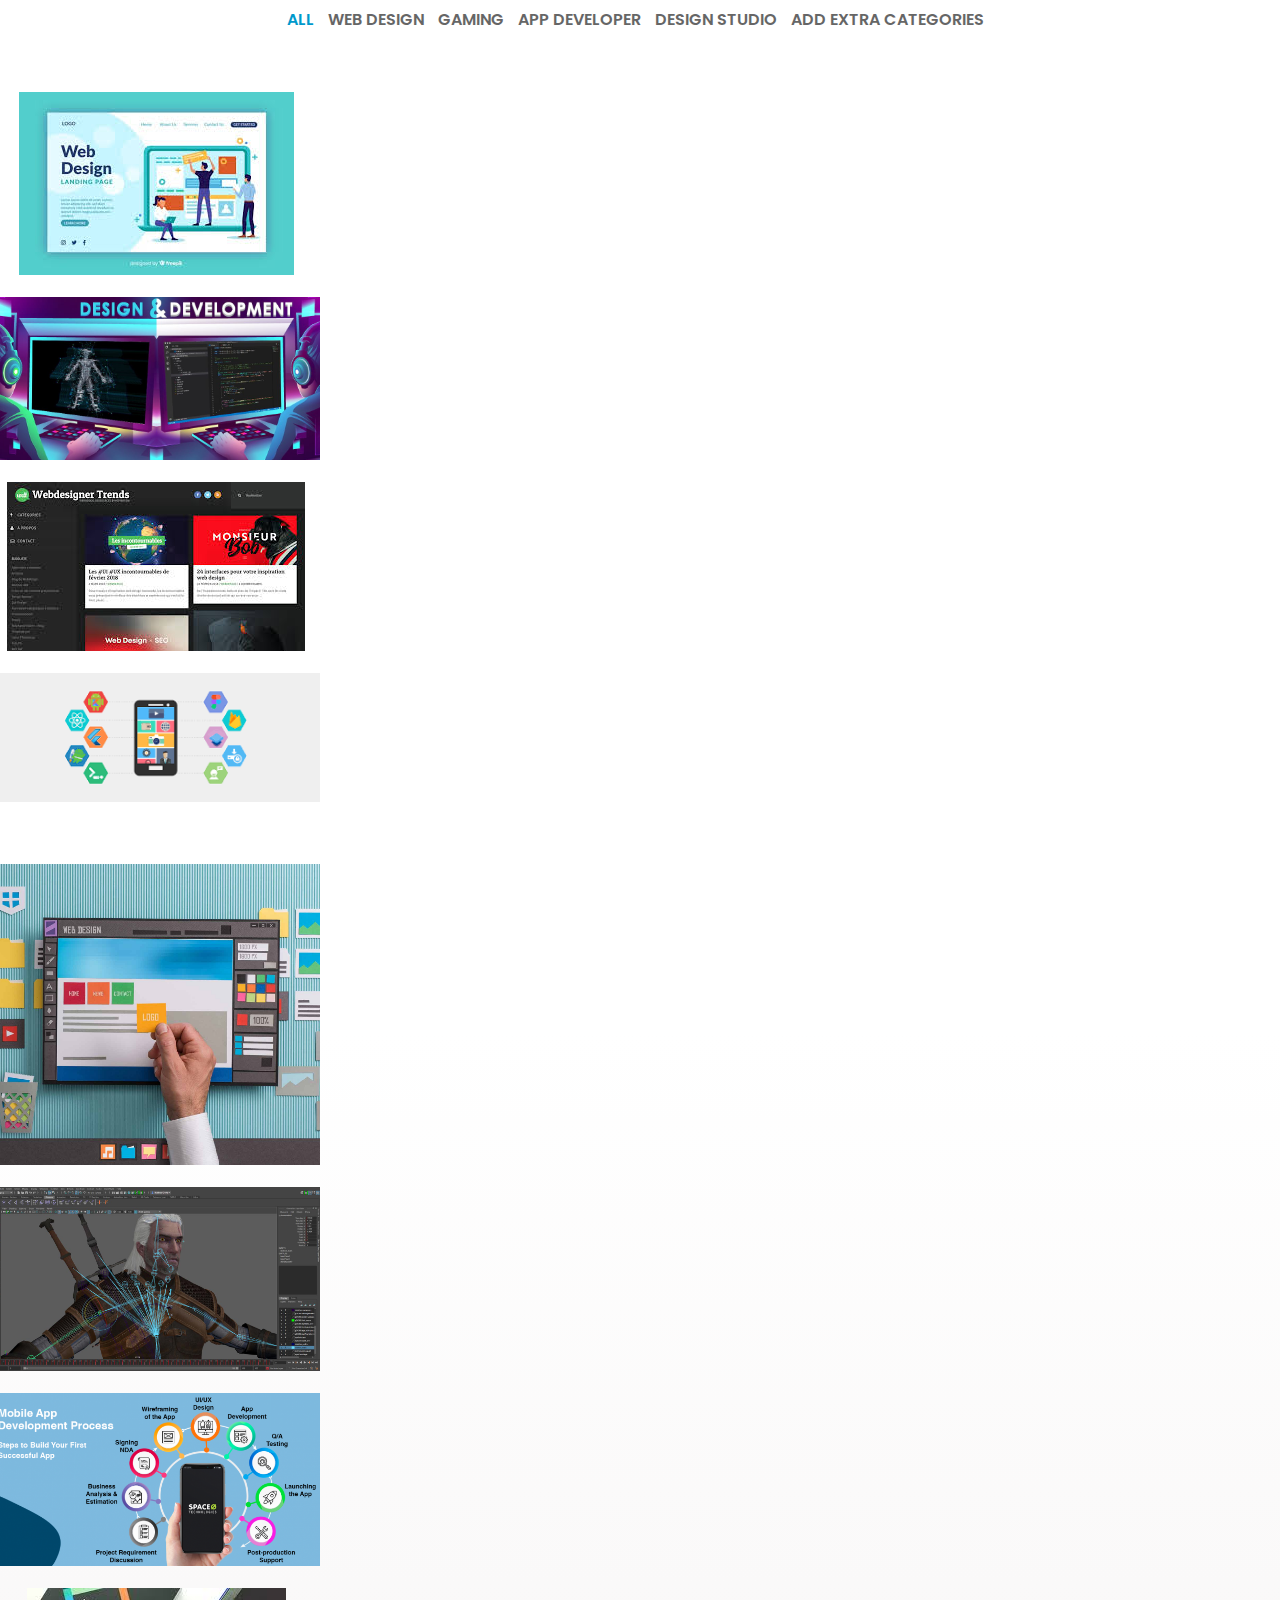
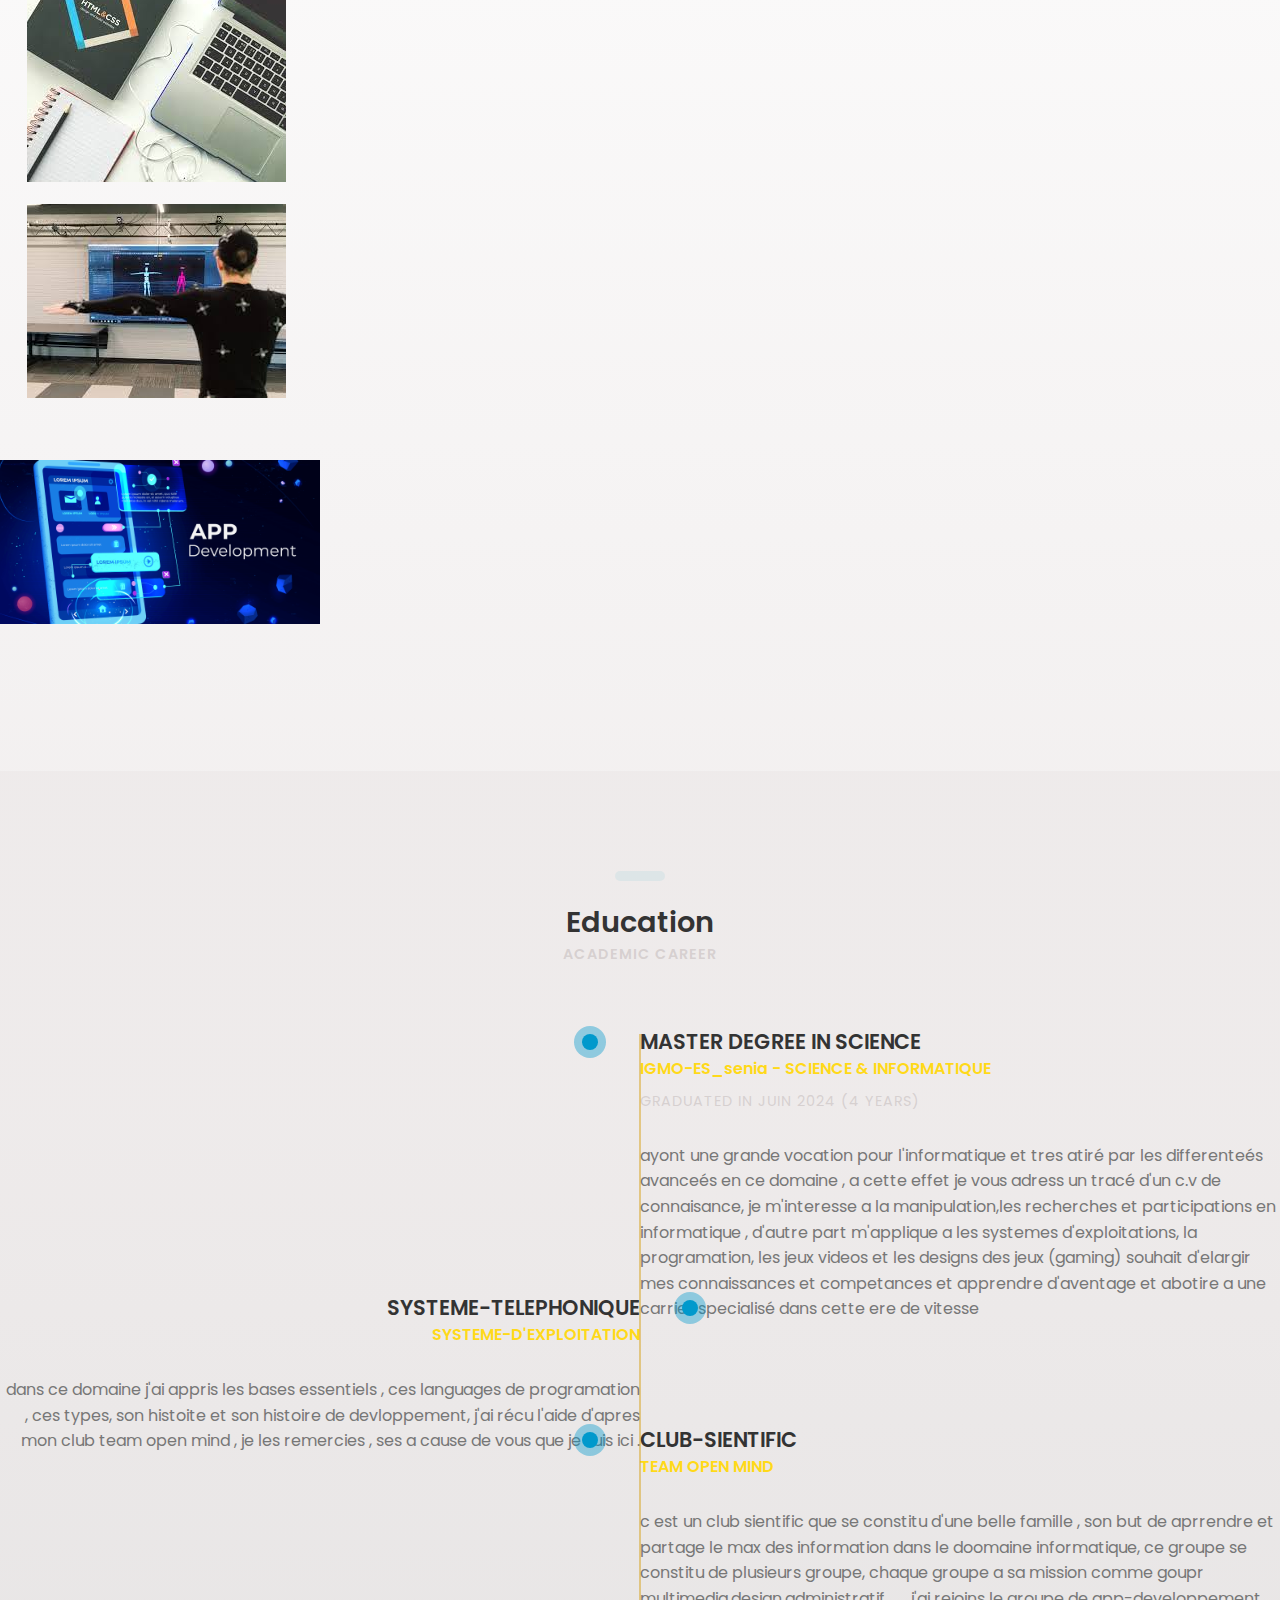
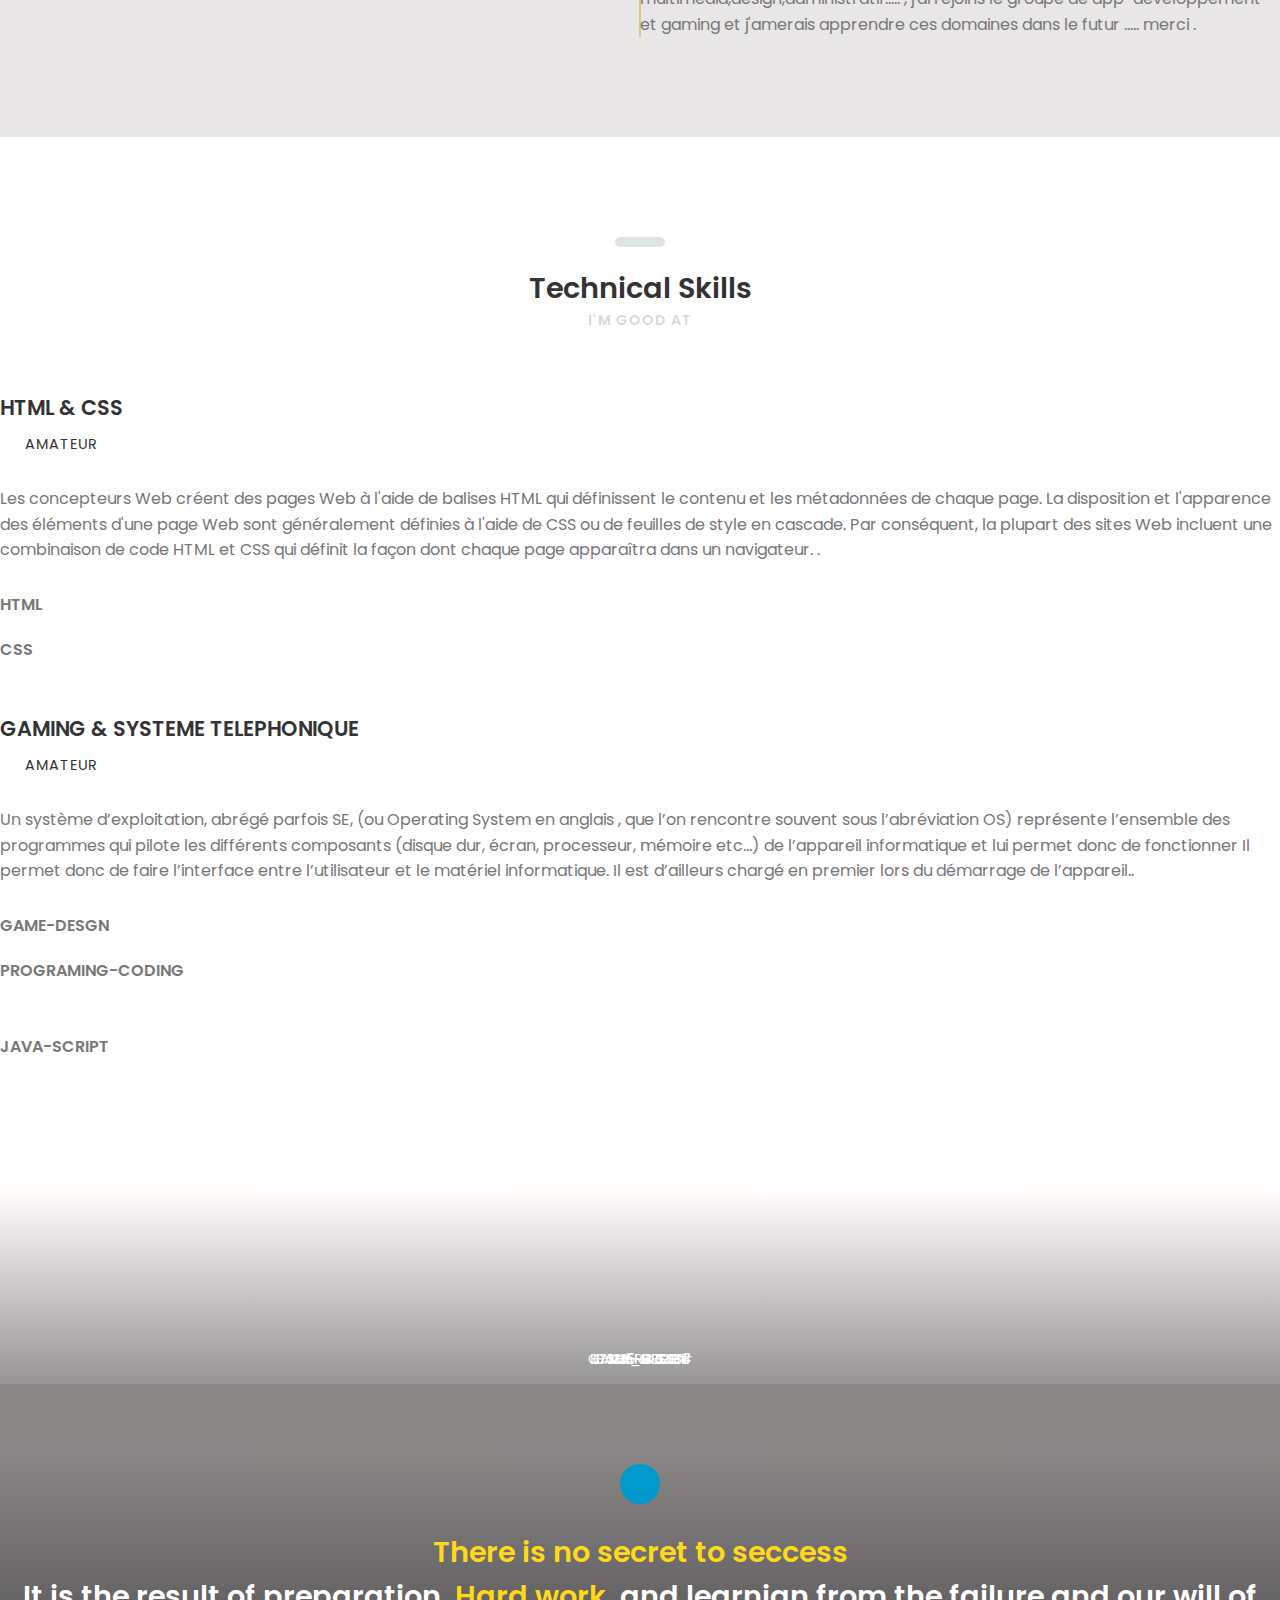
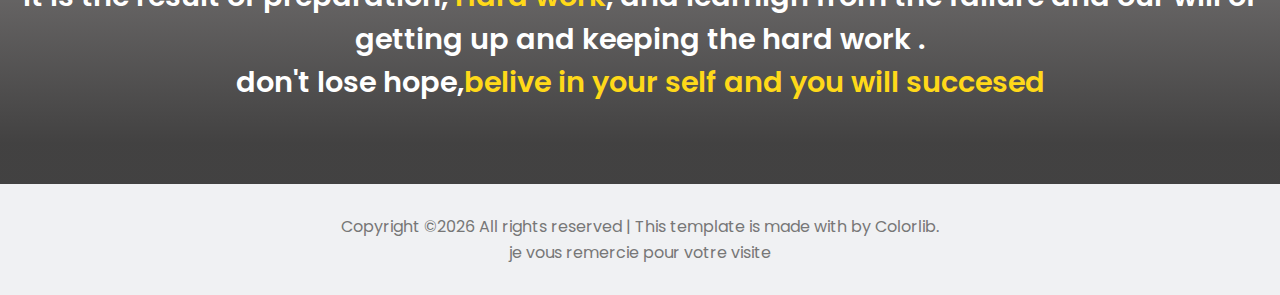
==== commit d24151e5: "changement de la couleur du page" ====
--- a/index.html
+++ b/index.html
@@ -68,7 +68,7 @@
 				<div class="row">
 				
 					<div class="col-sm-8 col-md-4 col-lg-3">
-						<div class="profile-img margin-b-30"><img src="static/CV/IMG_0088.JPG"></div>
+						<div class="profile-img margin-b-30"><img src="static/images/XYQH6663.JPG"></div>
 					</div><!-- col-sm-8 -->
 					
 					<div class="col-sm-10 col-md-5 col-lg-6">		
@@ -238,8 +238,8 @@
 			<div class="portfolioContainer margin-b-50">
 				
 				<div class="p-item web-design">
-					<a href="static/images (1).jpeg" data-fluidbox>
-						<img src="static/images/web-designe/images (1).jpeg" alt=""></a>
+					<a href="static/images/web-designe/images1.jpeg" data-fluidbox>
+						<img src="static/images/web-designe/images1.jpeg" alt=""></a>
 				</div><!-- p-item -->
 				
 				<div class="p-item gaming">
@@ -253,8 +253,8 @@
 				</div><!-- p-item -->
 				
 				<div class="p-item app-developper">
-					<a class="img" href="static/images/app developper/téléchargement.png" data-fluidbox>
-						<img src="static/images/app developper/téléchargement.png" alt=""></a>
+					<a class="img" href="static/images/app-devlopper/app-devlopper2.jpg" data-fluidbox>
+						<img src="static/images/app-devlopper/app-devlopper2.jpg" alt=""></a>
 				</div><!-- p-item -->
 				
 				<div class="p-item web-design">
@@ -273,8 +273,8 @@
 				</div><!-- p-item -->
 					
 				<div class="p-item app-developper">
-					<a href='static/images/app developper/mobile-app-development-process1-624x330.png' data-fluidbox>
-						<img src='static/images/app developper/mobile-app-development-process1-624x330.png' alt=""></a>
+					<a href="static/images/app-devlopper/app-devlopper1.jpg" data-fluidbox>
+						<img src="static/images/app-devlopper/app-devlopper1.jpg" alt=""></a>
 				</div><!-- p-item -->
 				
 				<div class="p-item web-design ">
@@ -288,18 +288,18 @@
 			     </div><!-- p-item -->
 			 		
 			    <div class="p-item design-studio">
-			    	<a href="static/images/designe studio/téléchargement.jpeg" data-fluidbox>
-				     	<img src="static/images/designe studio/téléchargement.jpeg" alt=""></a>
+					<a href="static/images/designstudio/téléchargement.jpeg" data-fluidbox>
+				     	<img src="static/images/designstudio/téléchargement.jpeg" alt=""></a>
 		        </div><!-- p-item -->
 
 		        <div class="p-item app-developper">
-			        <a href="static/images/app developper/The-quick-grasp-of-mobile-app-development-in-2019-and-trend-in-2020.png" data-fluidbox>
-			           	<img src="static/images/app developper/The-quick-grasp-of-mobile-app-development-in-2019-and-trend-in-2020.png" alt=""></a>
+			        <a href="static/images/app-devlopper/app-devlopper3.jpg" data-fluidbox>
+			           	<img src="static/images/app-devlopper/app-devlopper3.jpg" alt=""></a>
 	            </div><!-- p-item -->
 
 	     	    <div class="p-item design-studio">
-			        <a href="static/images/designe studio/téléchargement (1).jpeg" data-fluidbox>
-			 		     <img src="static/images/designe studio/téléchargement (1).jpeg" alt=""></a>
+					<a href="static/images/designstudio/téléchargement1.jpeg" data-fluidbox>
+			 		     <img src="static/images/designstudio/téléchargement1.jpeg" alt=""></a>
 	            </div><!-- p-item -->
 
 			
@@ -488,8 +488,8 @@
 	<footer>
 		<p class="copyright">
 			<!-- Link back to Colorlib can't be removed. Template is licensed under CC BY 3.0. -->
-Copyright &copy;<script>document.write(new Date().getFullYear());</script> All rights reserved | This template is made with <i class="ion-heart" aria-hidden="true"></i> by <a href="https://colorlib.com" target="_blank">Colorlib. je vous remercie pour votre visite <div class=""></div></a>
-<!-- Link back to Colorlib can't be removed. Template is licensed under CC BY 3.0. -->
+			Copyright &copy;<script>document.write(new Date().getFullYear());</script> All rights reserved | This template is made with <i class="ion-heart" aria-hidden="true"></i> by <a href="https://colorlib.com" target="_blank">Colorlib.</a> <br> je vous remercie pour votre visite
+			<!-- Link back to Colorlib can't be removed. Template is licensed under CC BY 3.0. -->
 		</p>
 	</footer>
 	
--- a/static/Portfolio2_css/styles.css
+++ b/static/Portfolio2_css/styles.css
@@ -86,7 +86,7 @@
 2. COMMONS FOR PAGE DESIGN
 --------------------------------- */
 
-.section{ padding: 100px 0 50px; border-bottom: 1px solid #ddd; }
+.section{ padding: 100px 0 50px; border-bottom: transparent; }
 
 .section .heading{ margin-bottom: 60px; display: inline-block; }
 
@@ -136,7 +136,7 @@
 
 .intro{ color: rgb(255, 255, 255); }
 
-.intro .profile-img{ max-width: 400px; border-radius: 150px; overflow: hidden; }
+.intro .profile-img{ max-width: 200px; border-radius: 200px; overflow: hidden; height:200px ; }
 
 .intro .information > li{ display: block; margin: 5px 0; }
 
@@ -145,7 +145,7 @@
 	background: #887392; color: #fff; }
 
 .intro .social-icons > li > a:after{ content: ''; position: absolute; bottom: 0; left: 0; right: 0;
-	top: 0; z-index: -1; border-radius: 20px; background: rgb(0, 204, 68); 
+	top: 0; z-index: -1; border-radius: 20px; background: rgb(255, 22, 22); 
 	-webkit-transition: all .2s ease; transition: all .2s ease;
 	-webkit-transform: scale(0); transform: scale(0); }
 
@@ -153,7 +153,7 @@
 
 
 .intro .downlad-btn{ padding: 15px 30px; border-radius: 4px; float: right; margin-top: 30px;
-	box-shadow: inset 0 0px 4px rgba(0,0,0,.3); background: rgba(42, 42, 28, 0.178); color: rgb(255, 255, 255); 
+	box-shadow: inset 0 0px 4px rgba(228, 227, 227, 0.633); background: rgba(42, 42, 28, 0.178); color: rgb(255, 255, 255); 
 	-webkit-transition: all .2s ease; transition: all .2s ease; }
 
 .intro .downlad-btn:hover{ -webkit-transform: translateY(-4px); transform: translateY(-4px); }
@@ -162,7 +162,8 @@
 /* ---------------------------------
 4. ABOUT SECTION
 --------------------------------- */
-.about-section{ background-color: rgb(252, 252, 252);}
+.about-section{ background-color: rgb(252, 252, 252);
+	background: linear-gradient(180deg, rgba(0,0,0,1) 0%, rgba(255,255,255,1) 100%)}
 
 /* COUNTER SECTION */
 
@@ -178,7 +179,8 @@
 5. EXPERIENCE SECTION
 --------------------------------- */
 
-.experience-section{ background: rgba(147, 69, 186, 0.934); }
+.experience-section{ background: rgba(147, 69, 186, 0.934);
+	background: linear-gradient(180deg, rgba(255,255,255,1) 40%, rgba(236,186,186,1) 85%);}
 
 .experience .list > li{ display: block; position: relative; margin-bottom: 10px; }
 
@@ -193,7 +195,9 @@
 6. PORFOLIO SECTION
 --------------------------------- */
 
-.portfolio-section{ position: relative; }
+.portfolio-section{ position: relative;
+	background: linear-gradient(180deg, rgba(255,255,255,1) 49%, rgba(236,232,232,0.6362920168067228) 100%);
+ }
 
 .portfolio-section .portfolioFilter{ margin-bottom: 60px; color: #666; }
 
@@ -213,7 +217,7 @@
 7. EDUCATION SECTION
 --------------------------------- */
 
-.education-section{background: rgba(158, 45, 11, 0.616);}
+.education-section{background: linear-gradient(180deg, rgba(236,232,232,0.87718837535014) 34%, rgba(181,174,174,0.3169642857142857) 100%);}
 
 .education-wrapper{ position: relative; overflow: hidden; text-align: center; }
 
@@ -245,7 +249,7 @@
 	z-index: 1; background-image: url(../../images/slider-4-1920x600.jpg); color: #fff; }
 
 .quoto-section:before{ content:''; z-index: -1; position: absolute; top: 0; bottom: 0; left: 0; 
-	right: 0; background: rgba(0,0,0, .8); }
+	right: 0; background: linear-gradient(180deg, rgba(93,89,89,0.7245273109243697) 16%, rgba(29,28,28,0.8337710084033614) 90%); }
 	
 .quoto-section .icon{ margin-bottom: 20px; height: 40px; width: 40px; line-height: 40px; 
 	border-radius: 30px; background: rgb(0, 153, 204); color: #fff; }
@@ -257,7 +261,8 @@
 --------------------------------- */
 
 .skills-section .expert{ margin-top: 10px; display: inline-block; padding: 1px 25px 0; 
-	border-radius: 5px; background: rgb(0, 153, 204); color: #fff; }
+	border-radius: 5px; }
+	.skill-section .exeprt{background: linear-gradient(180deg, rgba(157,153,153,0.8407738095238095) 32%, rgba(140,135,135,0.6180847338935574) 96%);}
 
 	
 /* LINE PROGRESSBAR */
@@ -276,7 +281,7 @@
 	z-index: 1; background-image: url(../../images/slider-4-1920x600.jpg); color: #fff; }
 
 .radial-progress-section:before{ content:''; z-index: -1; position: absolute; top: 0; bottom: 0; 
-	left: 0; right: 0; background: rgba(124, 102, 2, 0.787); }
+	left: 0; right: 0; background: linear-gradient(180deg, rgba(255,252,252,0.9514180672268907) 4%, rgba(93,89,89,0.6180847338935574) 96%);; }
 	
 .radial-progress{ position: relative; max-width: 170px; margin: 0 auto; }
 
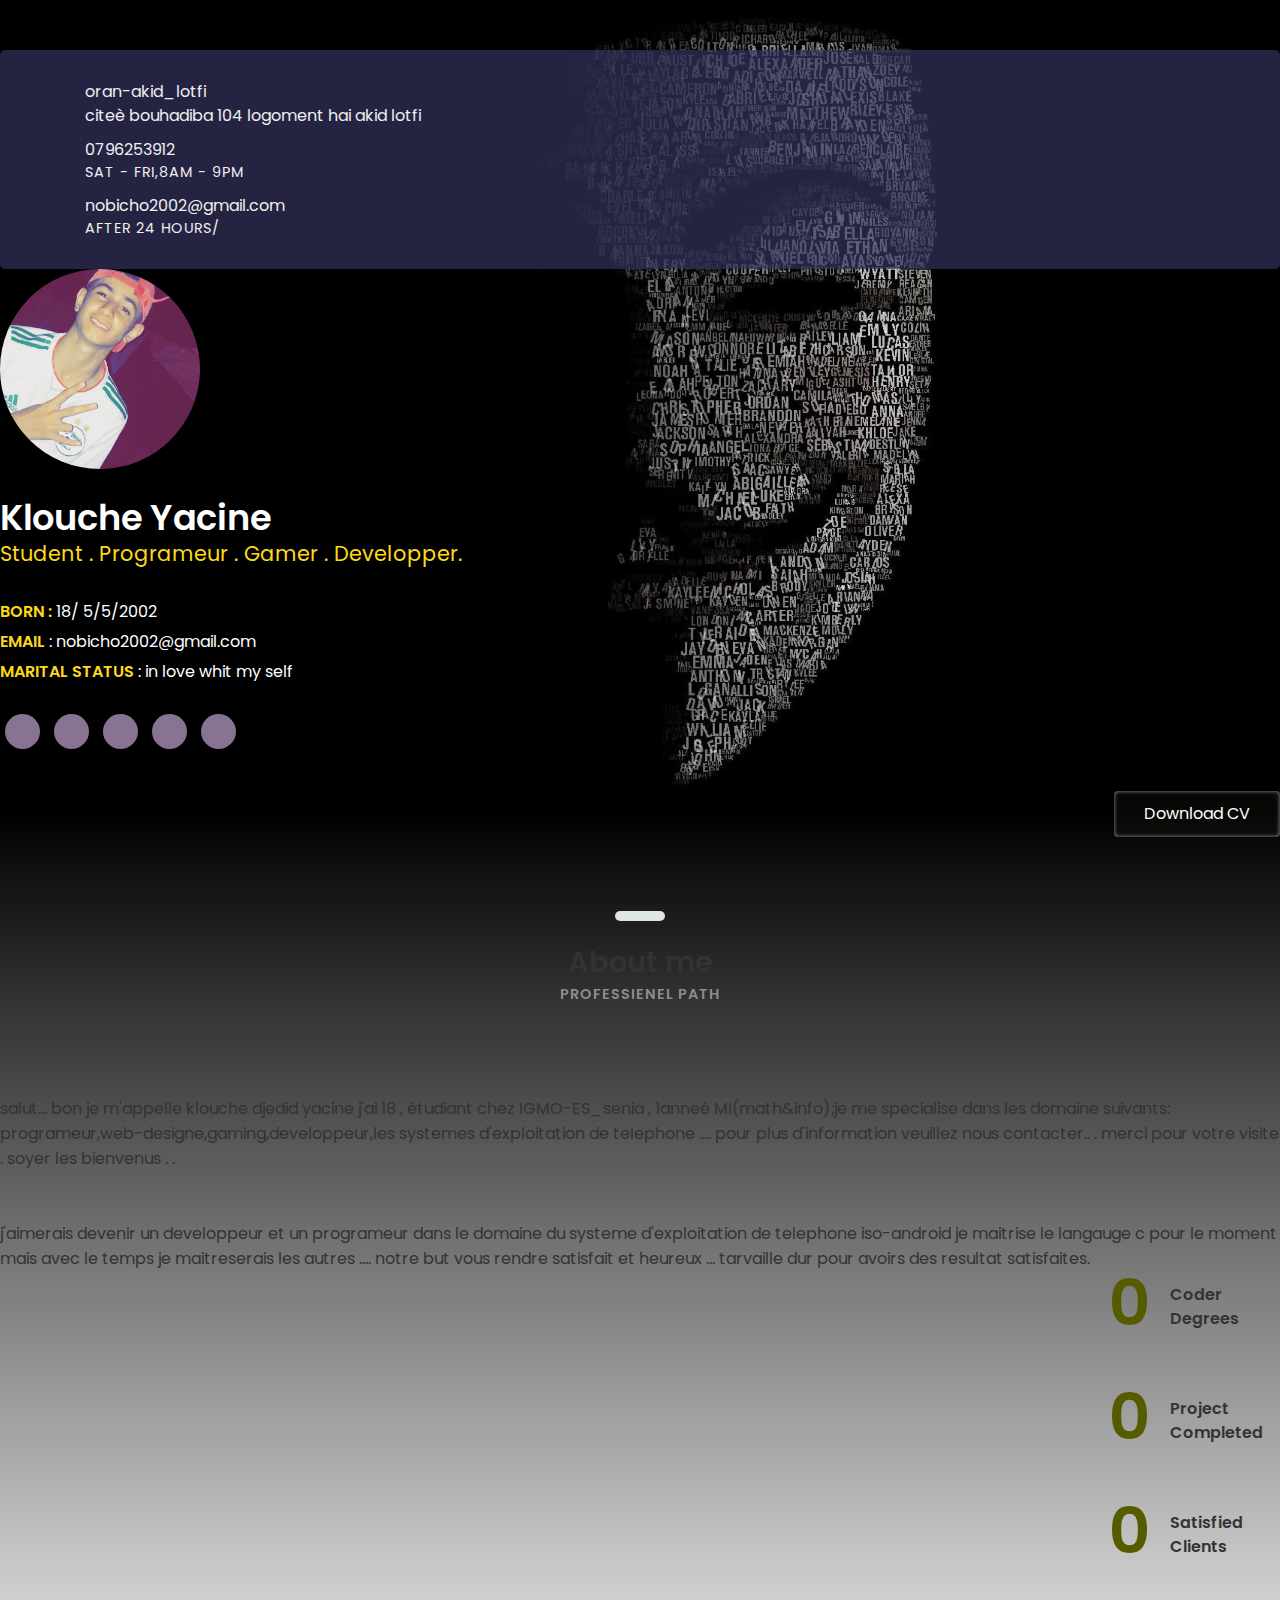
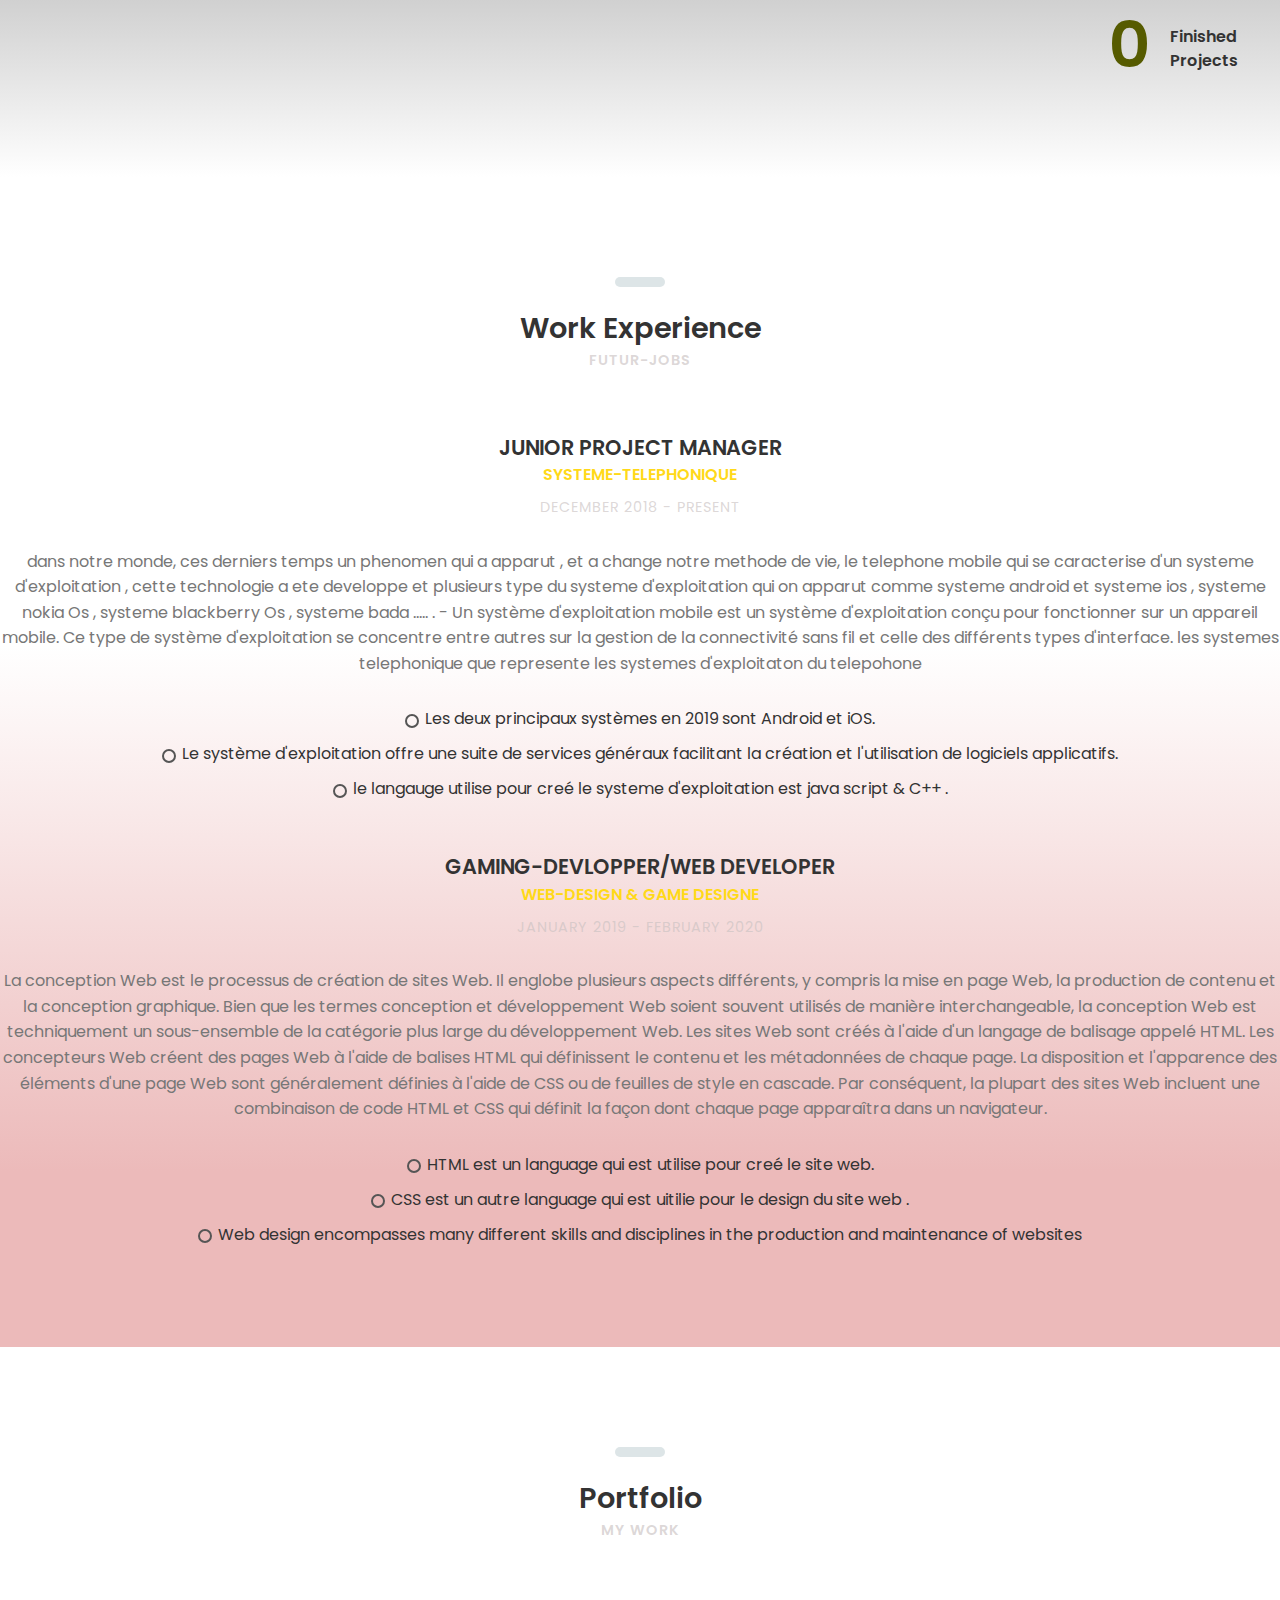
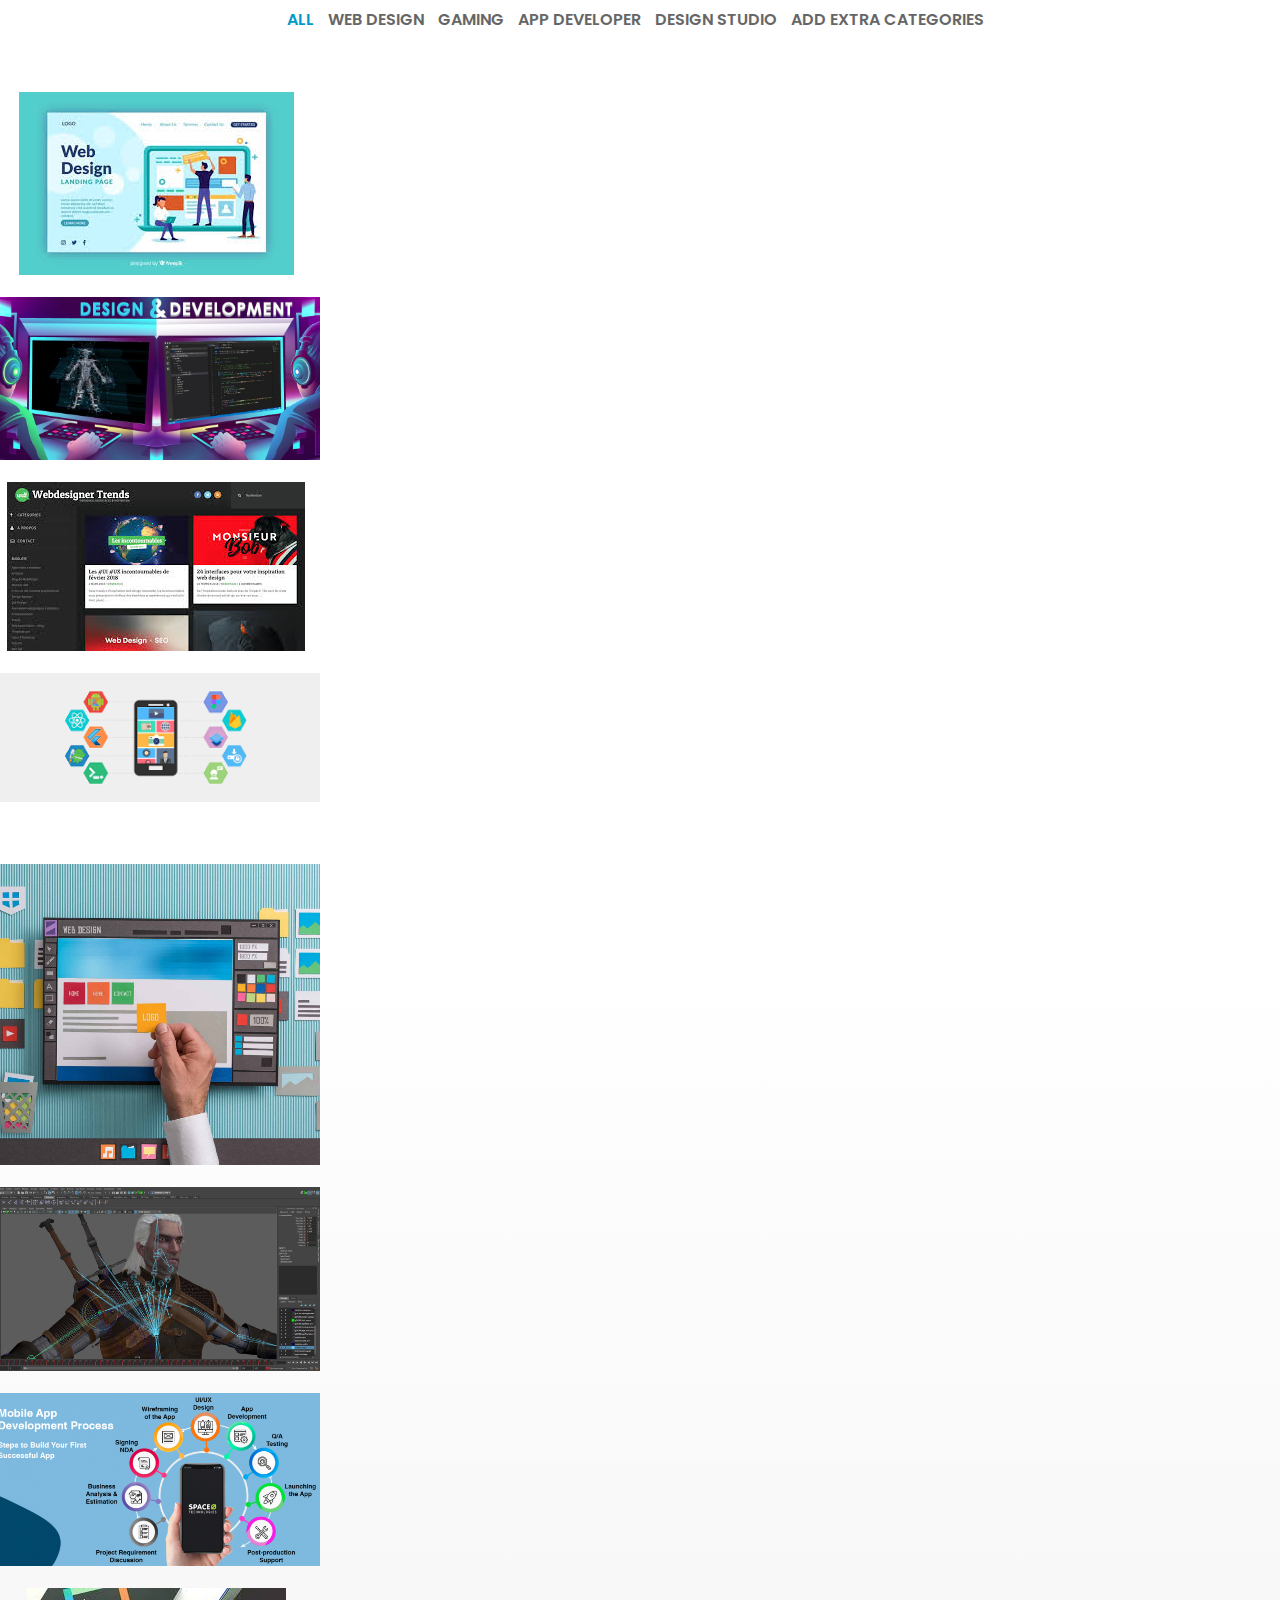
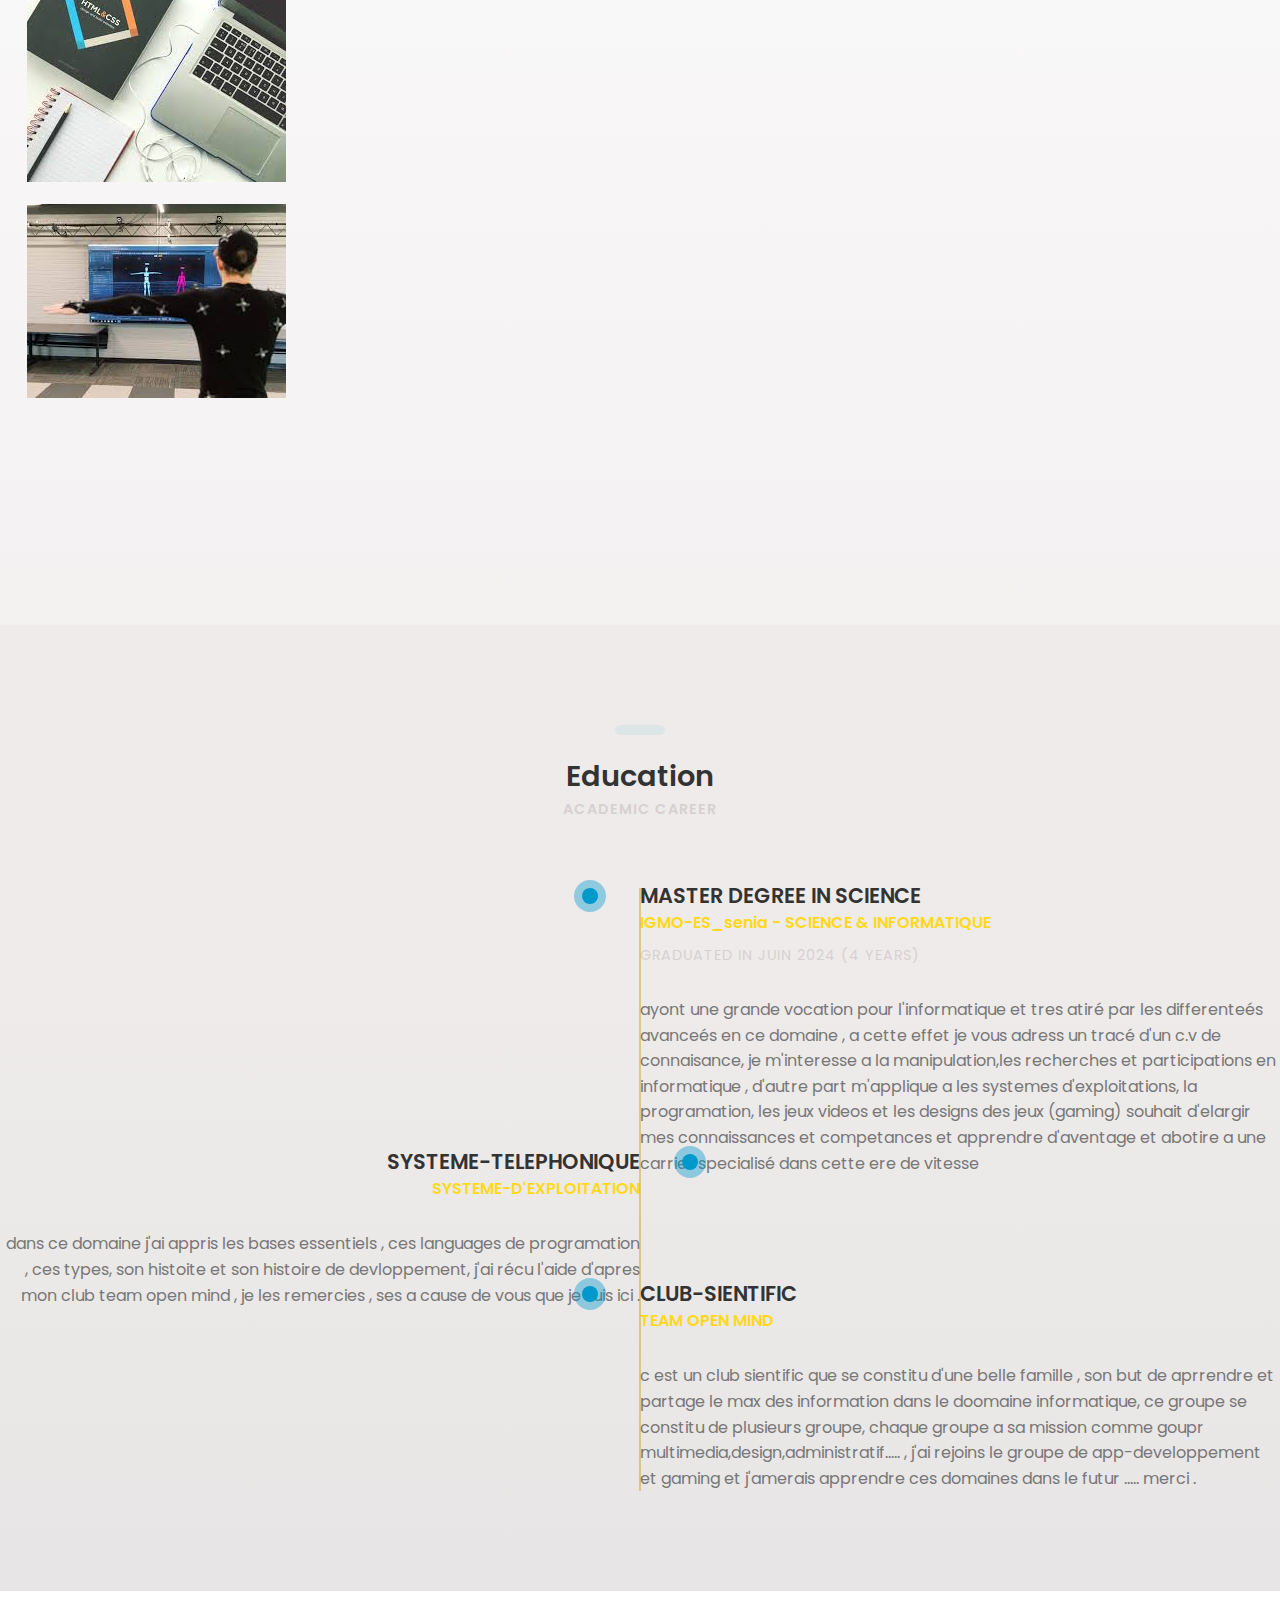
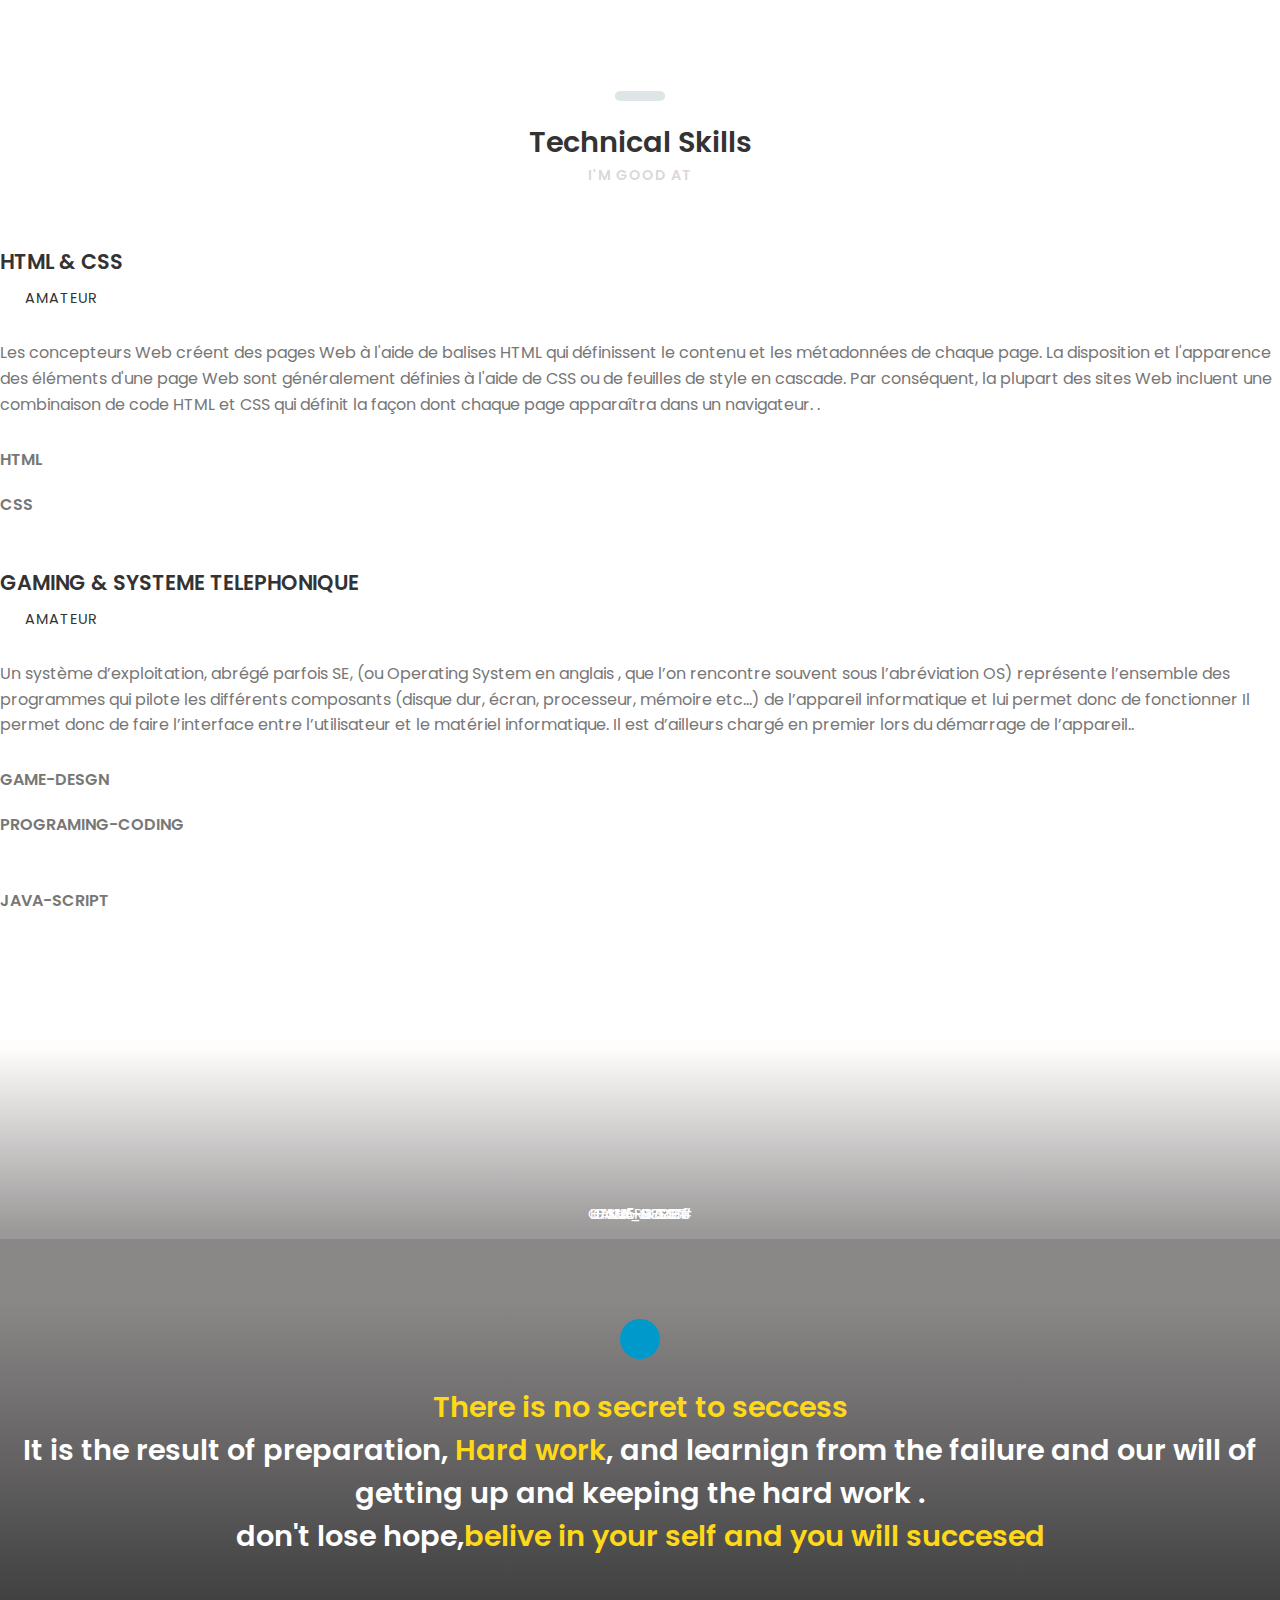
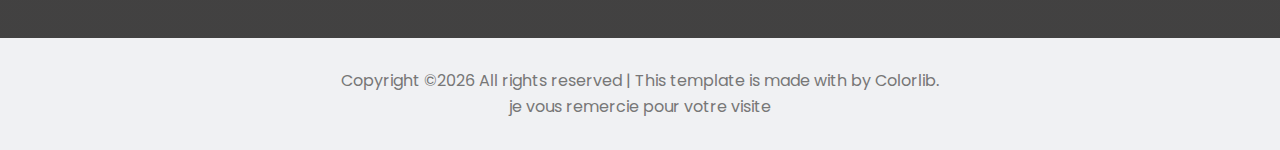
==== commit b77e9610: "changement des fille" ====
--- a/index.html
+++ b/index.html
@@ -294,7 +294,7 @@
 
 		        <div class="p-item app-developper">
 			        <a href="static/images/app-devlopper/app-devlopper3.jpg" data-fluidbox>
-			           	<img src="static/images/app-devlopper/app-devlopper3.jpg" alt=""></a>
+			           	<img src="static/images/app-devlopper/app-devlopper3.jpeg" alt=""></a>
 	            </div><!-- p-item -->
 
 	     	    <div class="p-item design-studio">
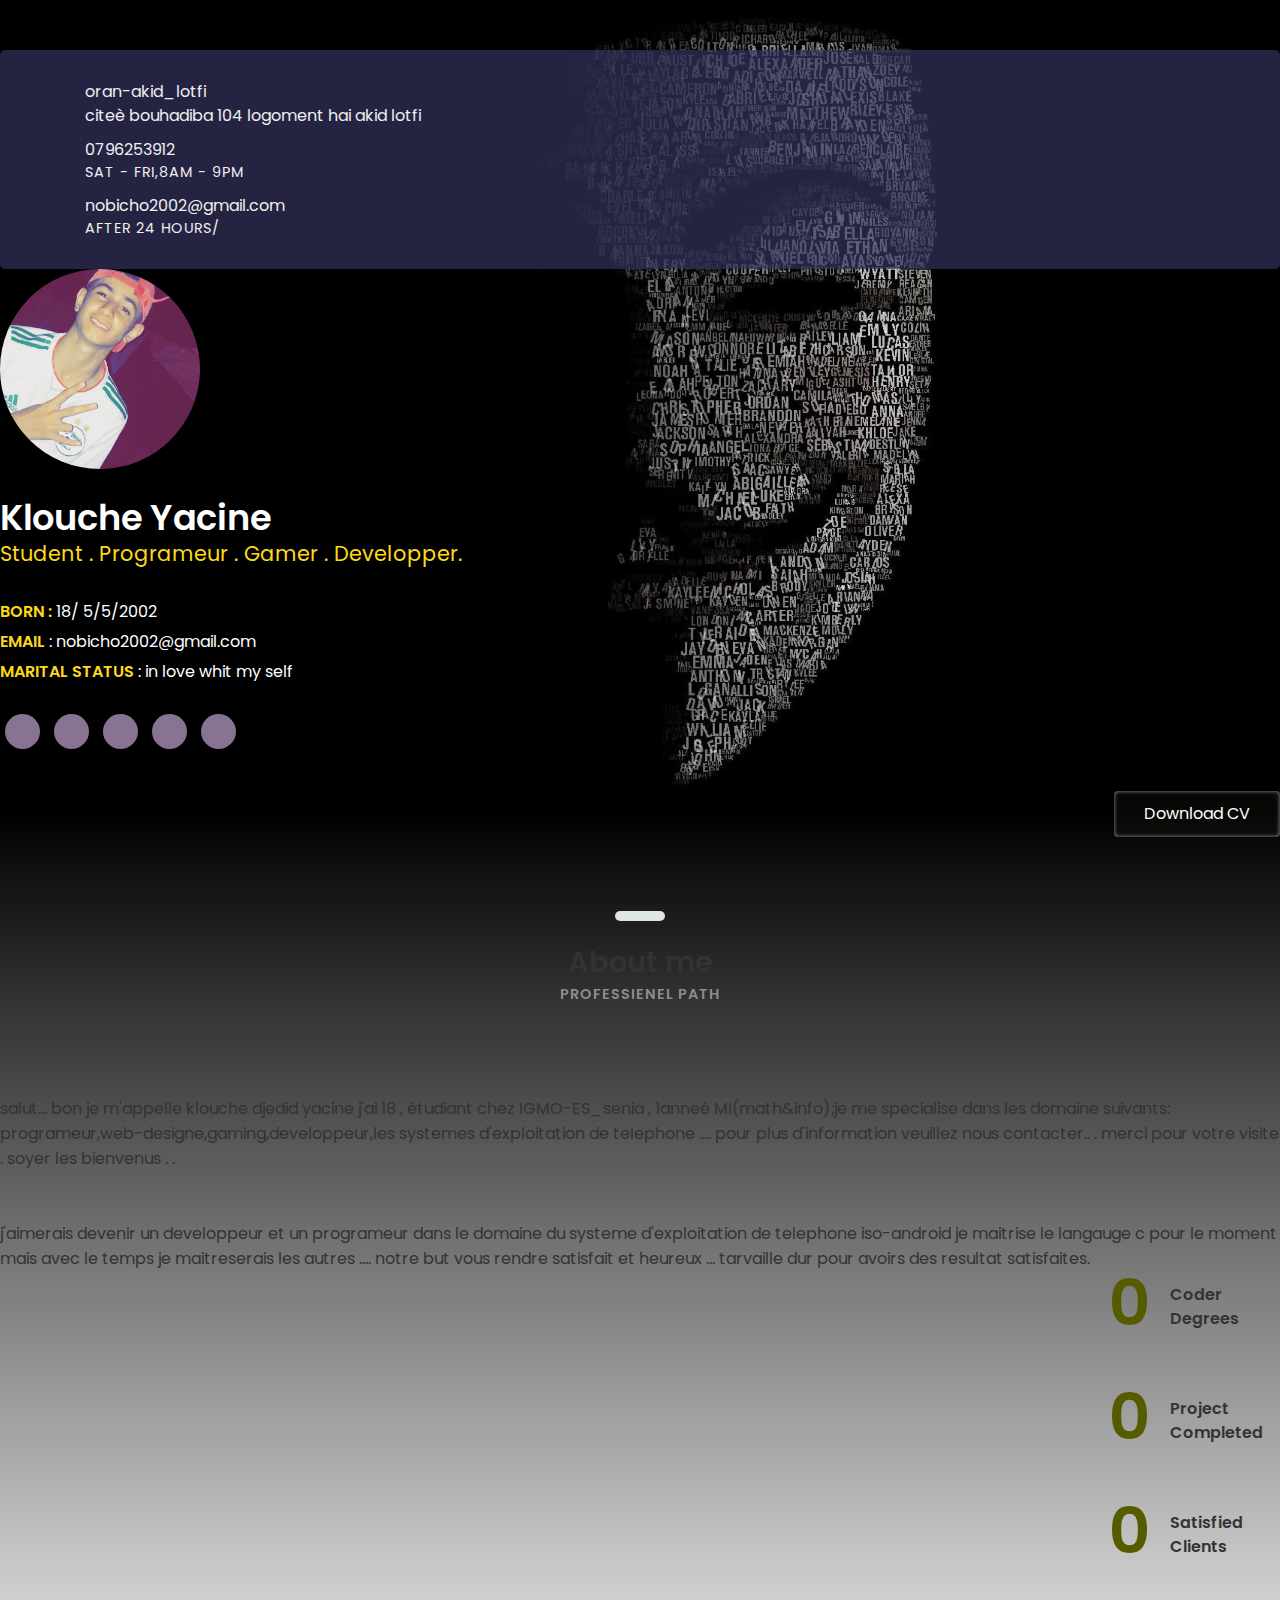
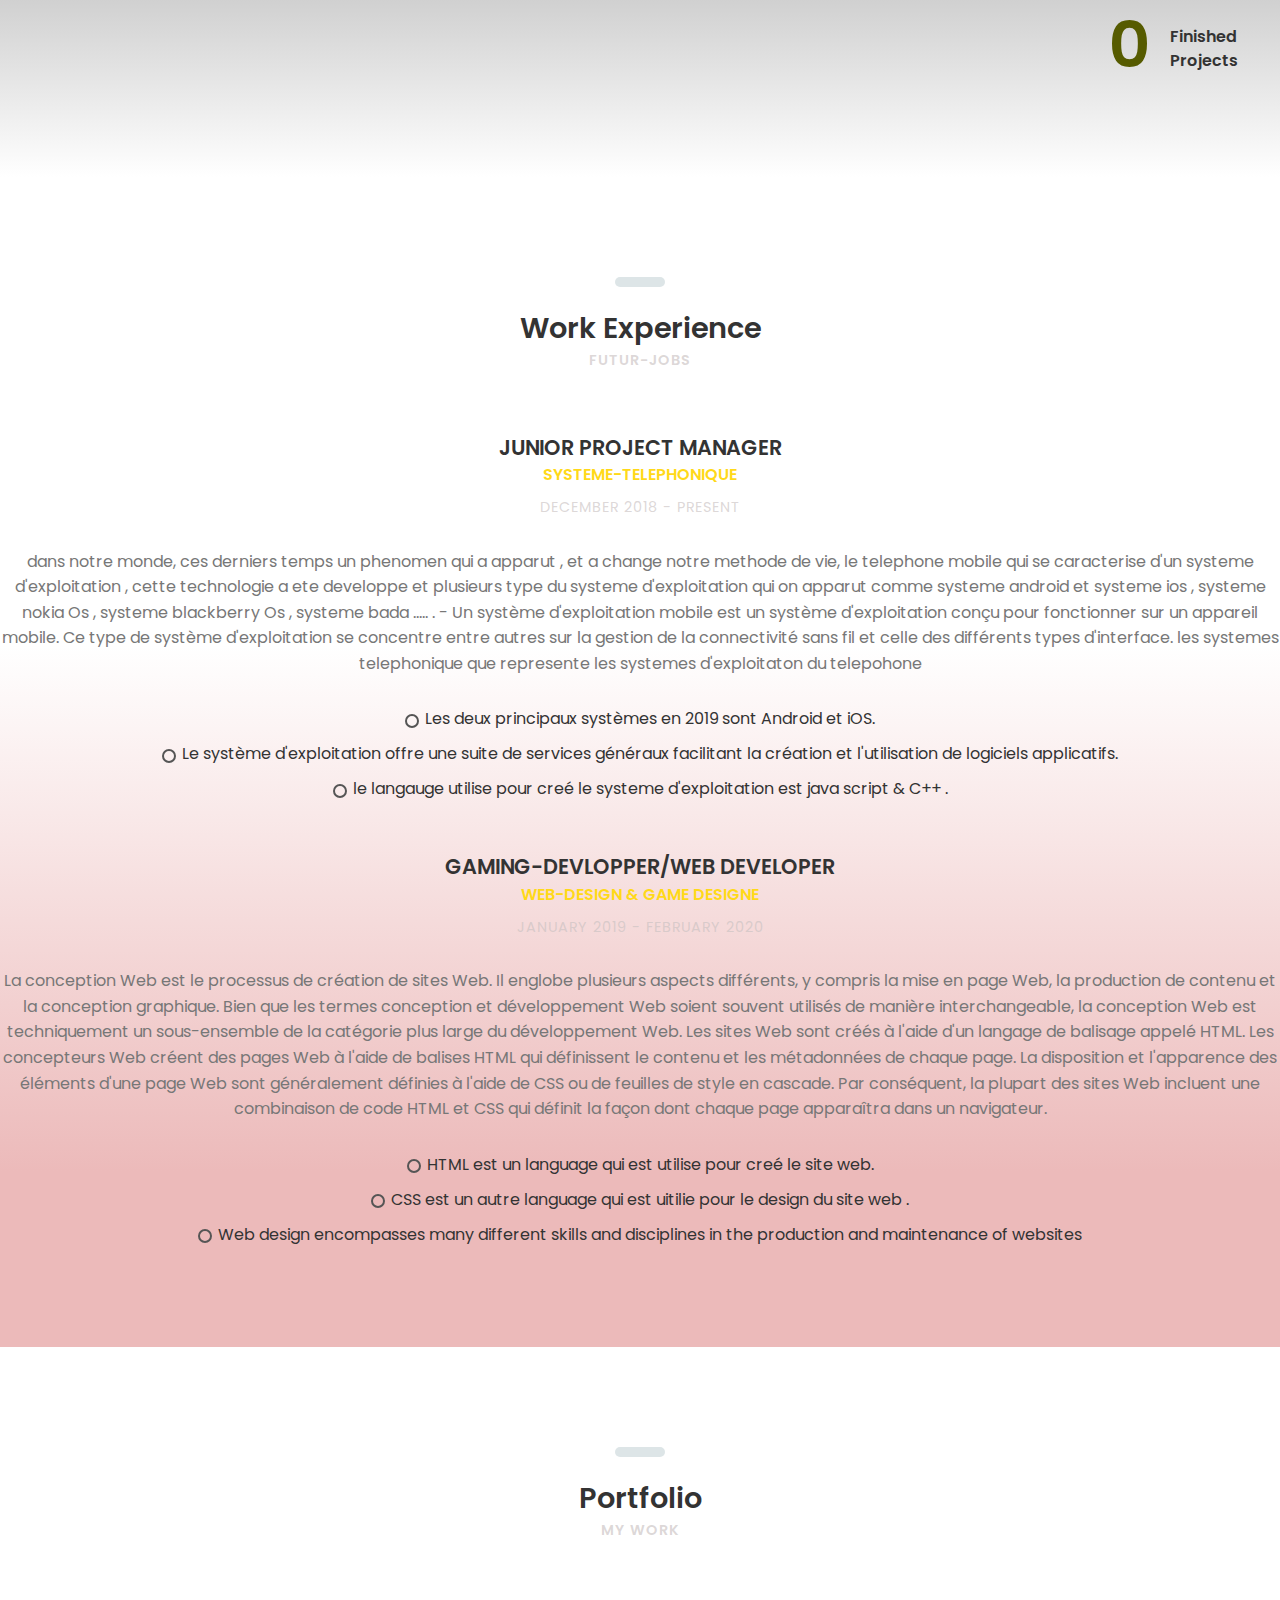
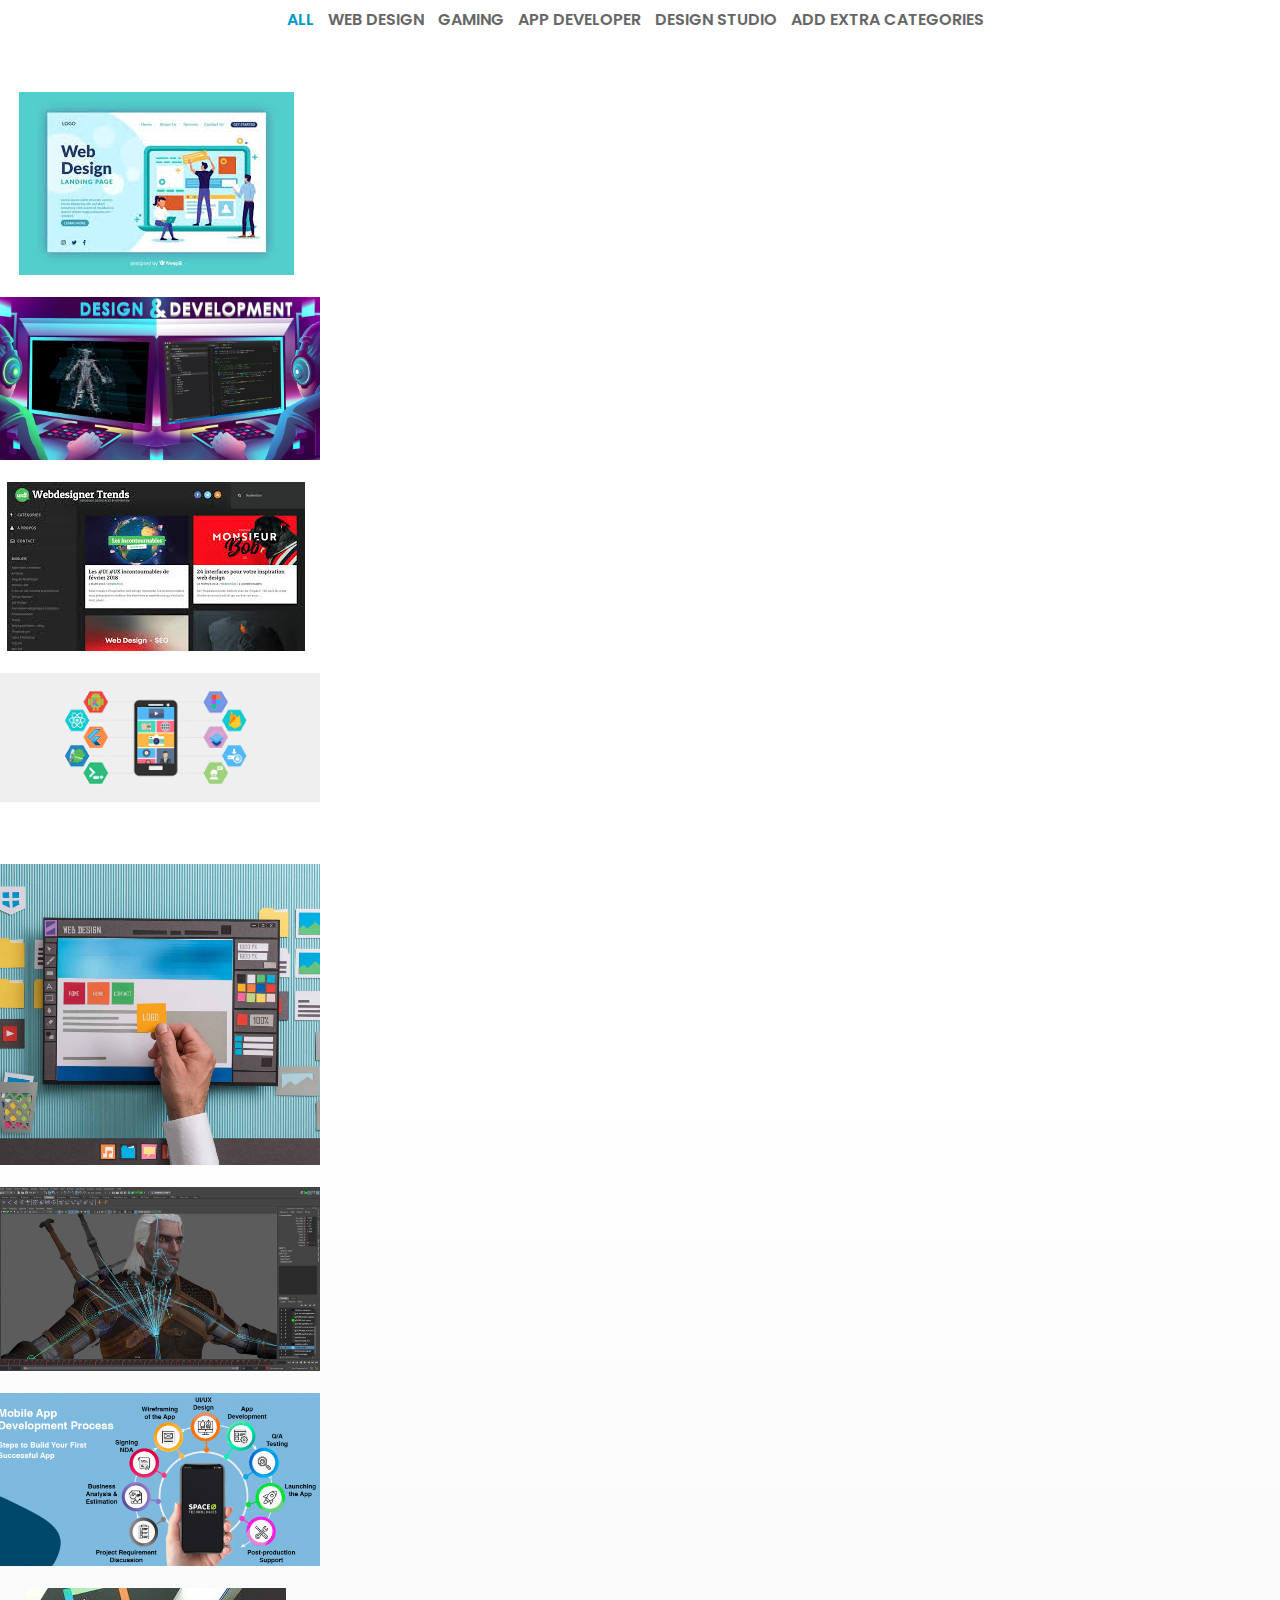
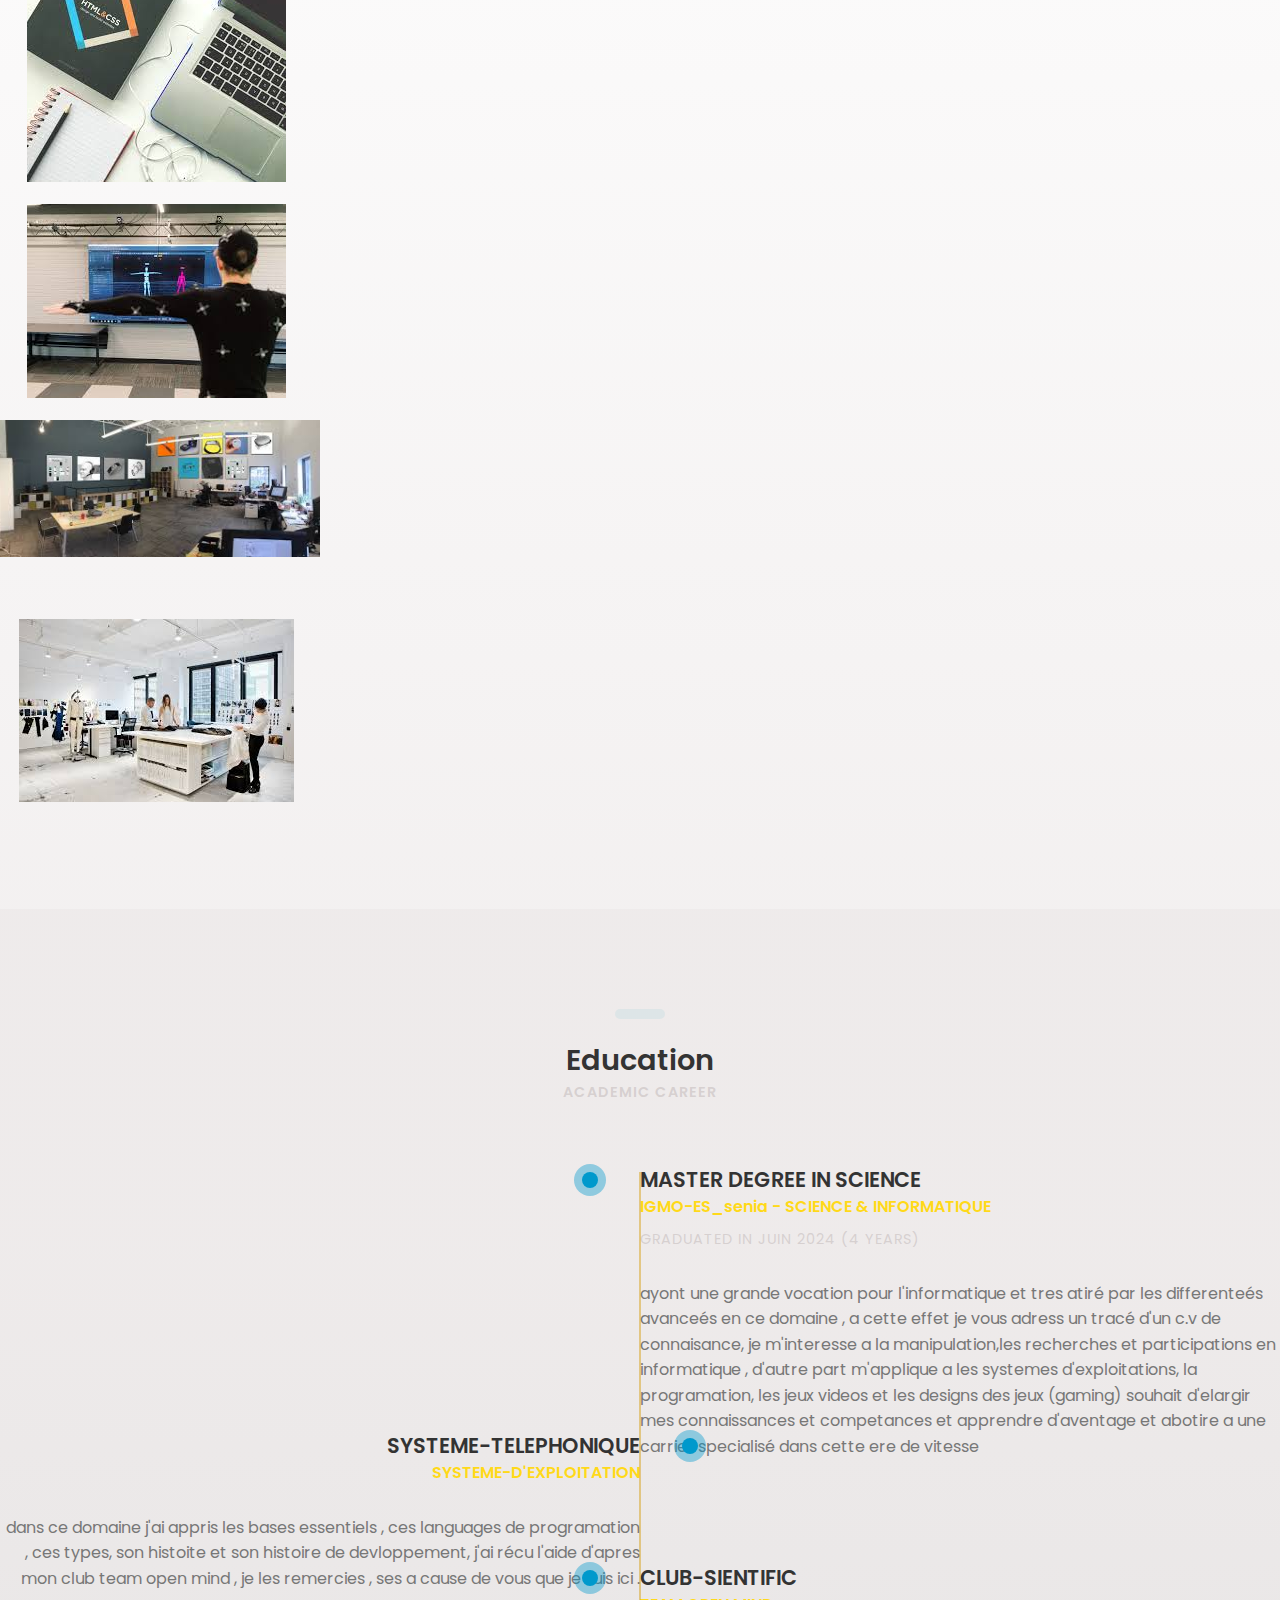
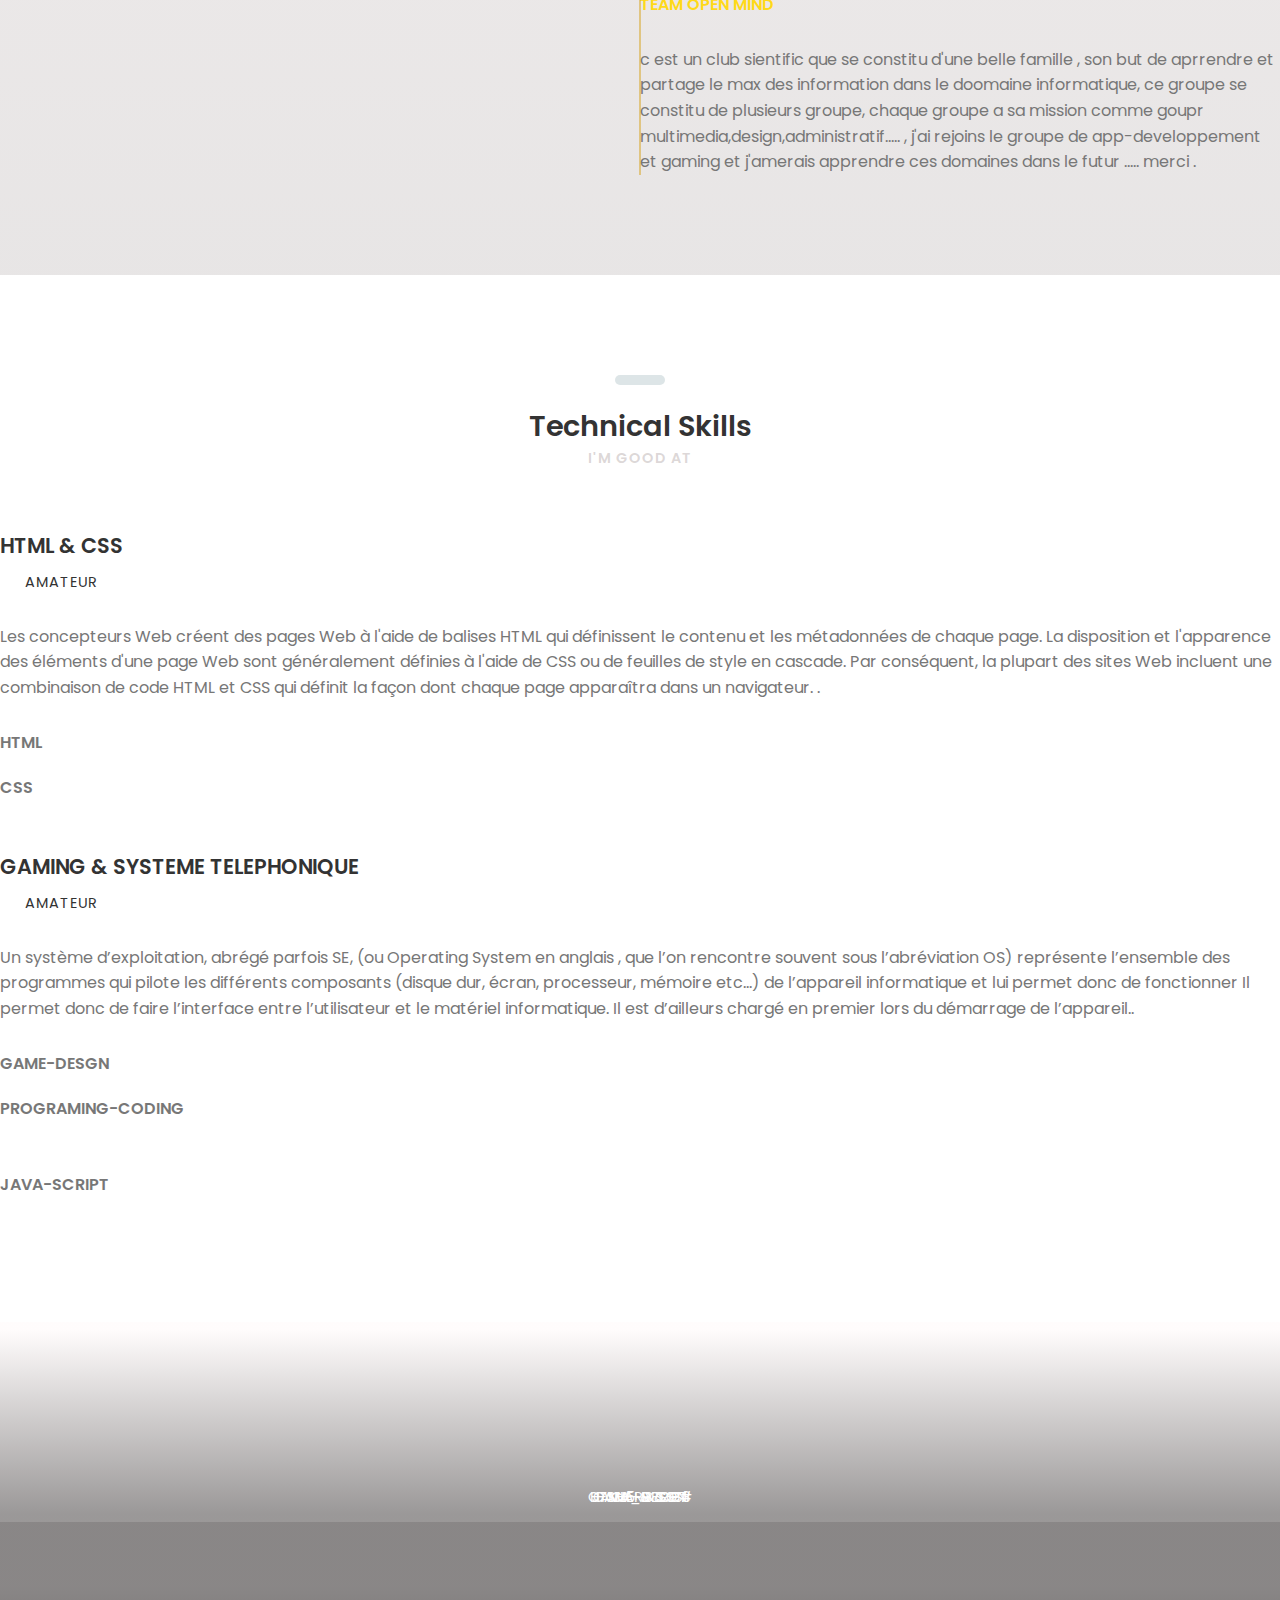
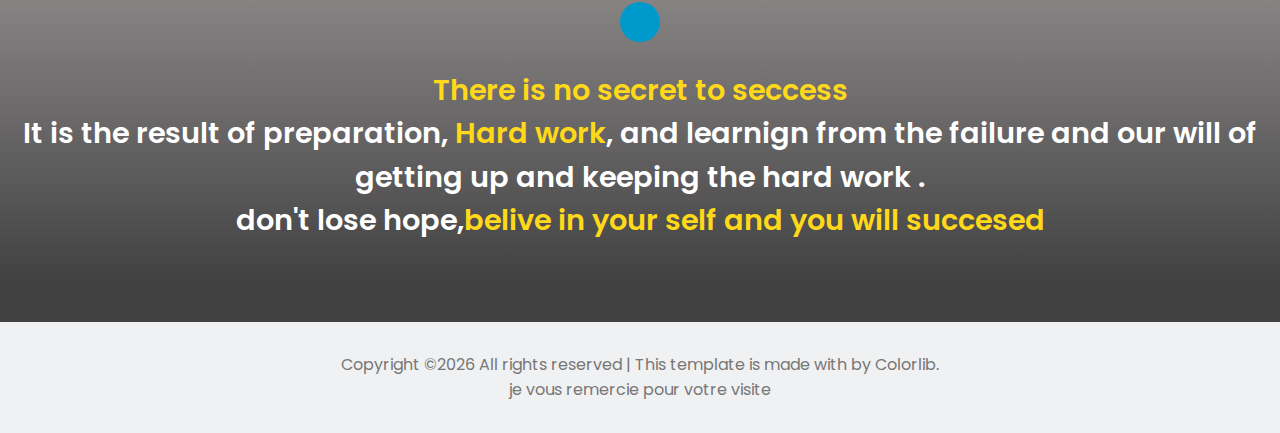
==== commit fbfae90e: "changemnet de fille" ====
--- a/index.html
+++ b/index.html
@@ -288,8 +288,8 @@
 			     </div><!-- p-item -->
 			 		
 			    <div class="p-item design-studio">
-					<a href="static/images/designstudio/téléchargement.jpeg" data-fluidbox>
-				     	<img src="static/images/designstudio/téléchargement.jpeg" alt=""></a>
+					<a href="static/images/designstudio/image22.jpg" data-fluidbox>
+				     	<img src="static/images/designstudio/image22.jpg" alt=""></a>
 		        </div><!-- p-item -->
 
 		        <div class="p-item app-developper">
@@ -298,8 +298,8 @@
 	            </div><!-- p-item -->
 
 	     	    <div class="p-item design-studio">
-					<a href="static/images/designstudio/téléchargement1.jpeg" data-fluidbox>
-			 		     <img src="static/images/designstudio/téléchargement1.jpeg" alt=""></a>
+					<a href="static/images/designstudio/image11.jpg" data-fluidbox>
+			 		     <img src="static/images/designstudio/image11.jpg" alt=""></a>
 	            </div><!-- p-item -->
 
 			
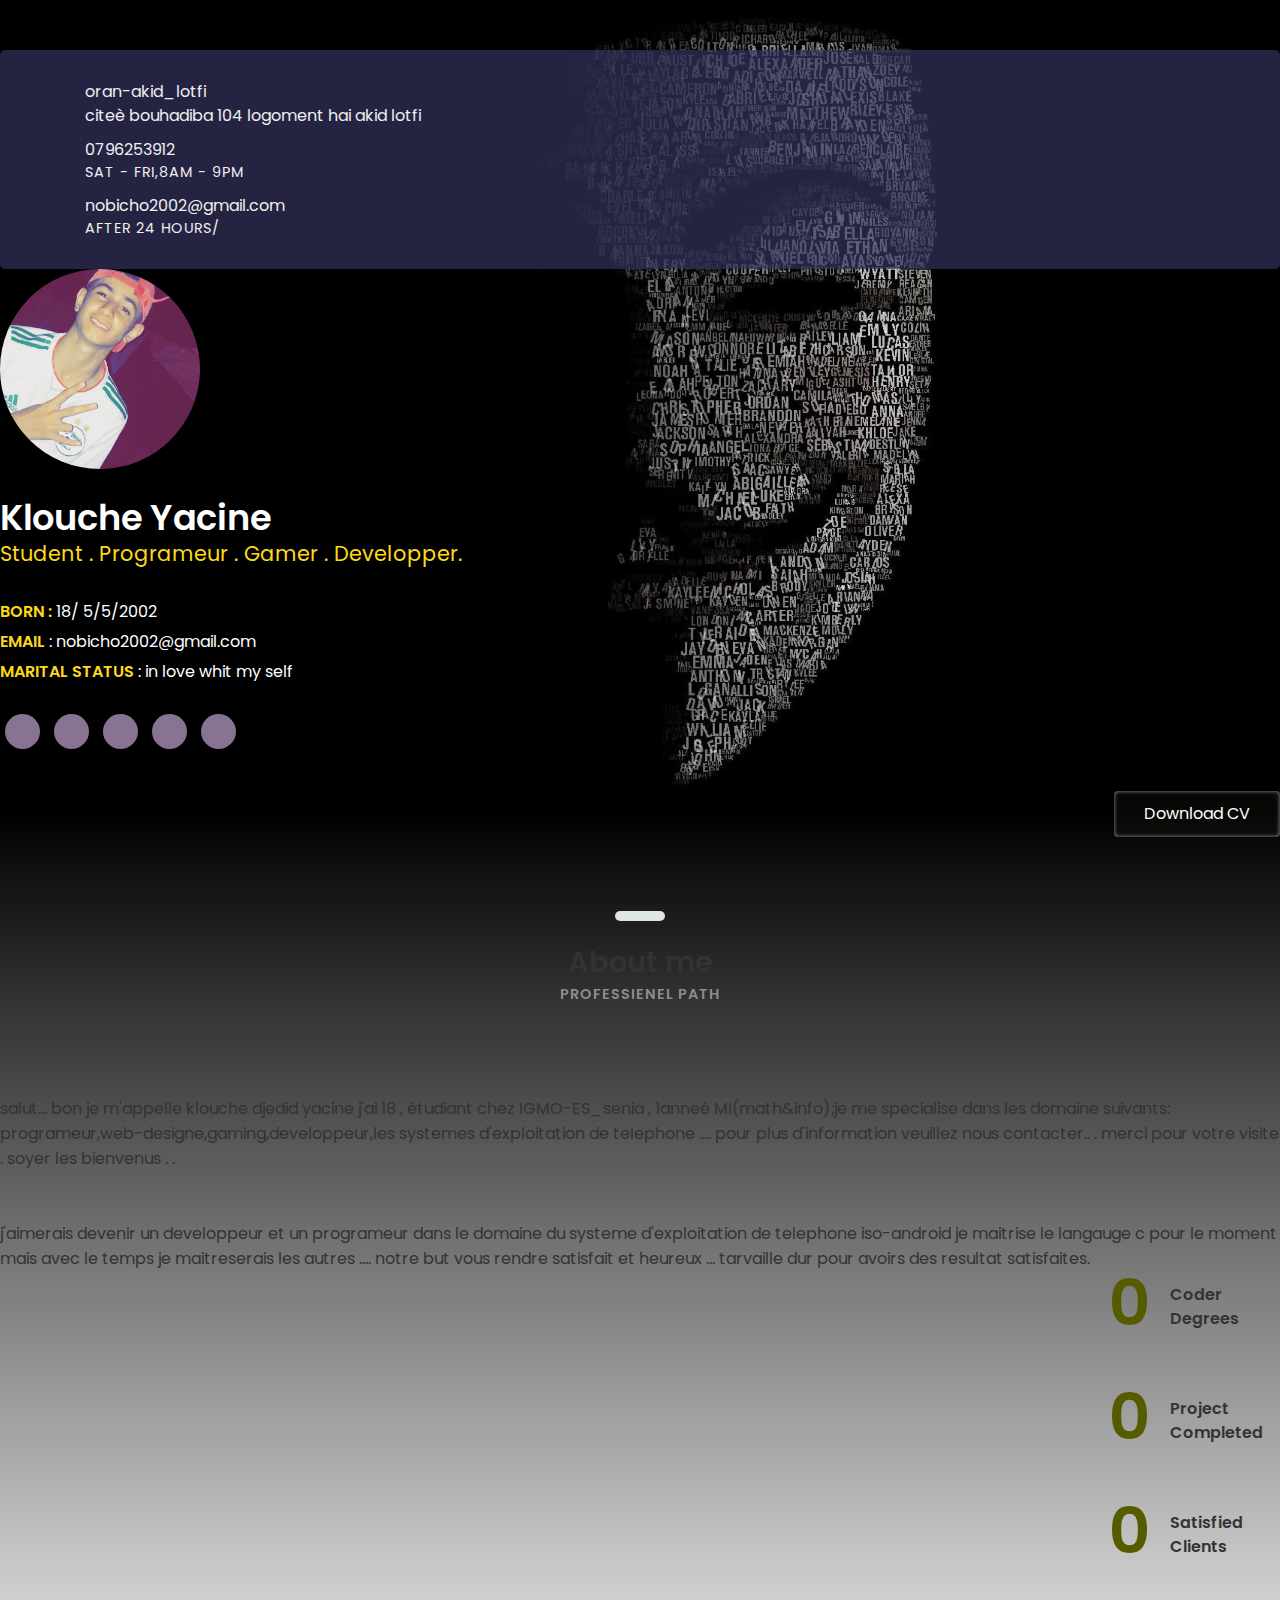
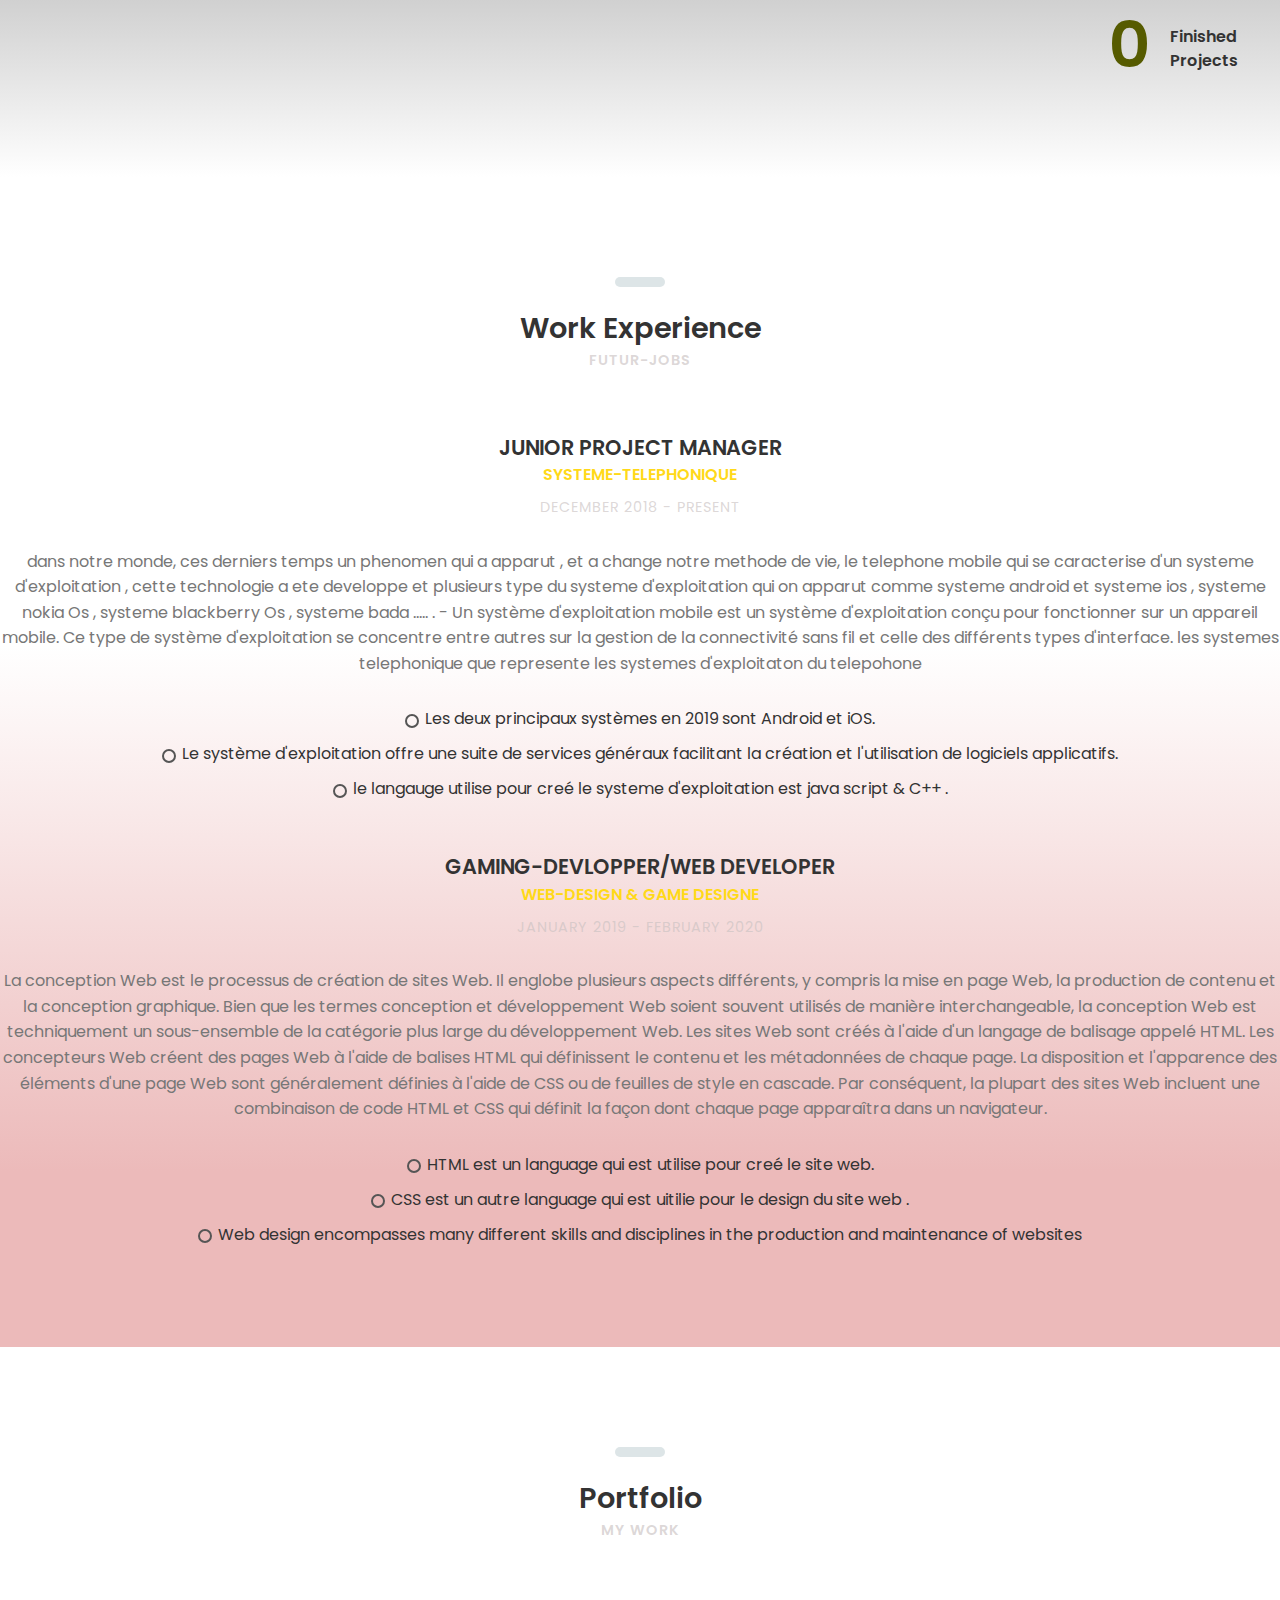
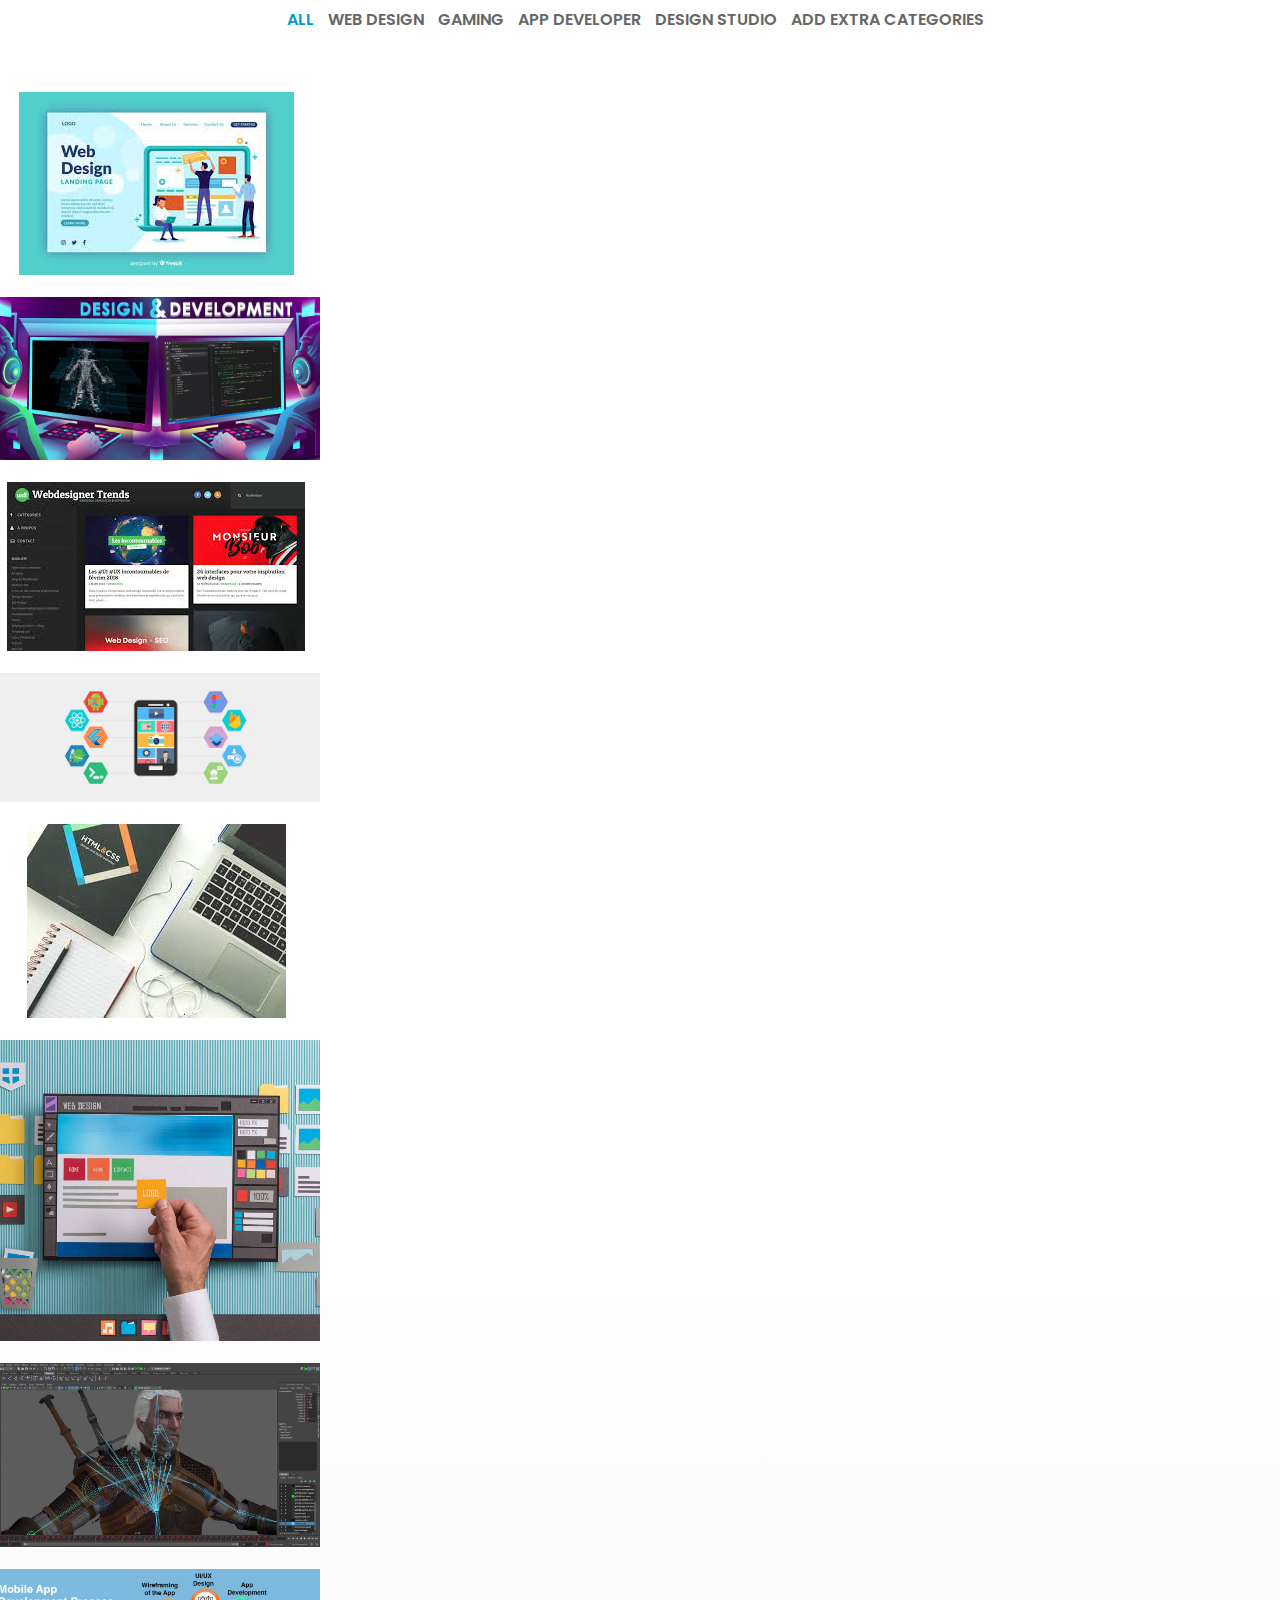
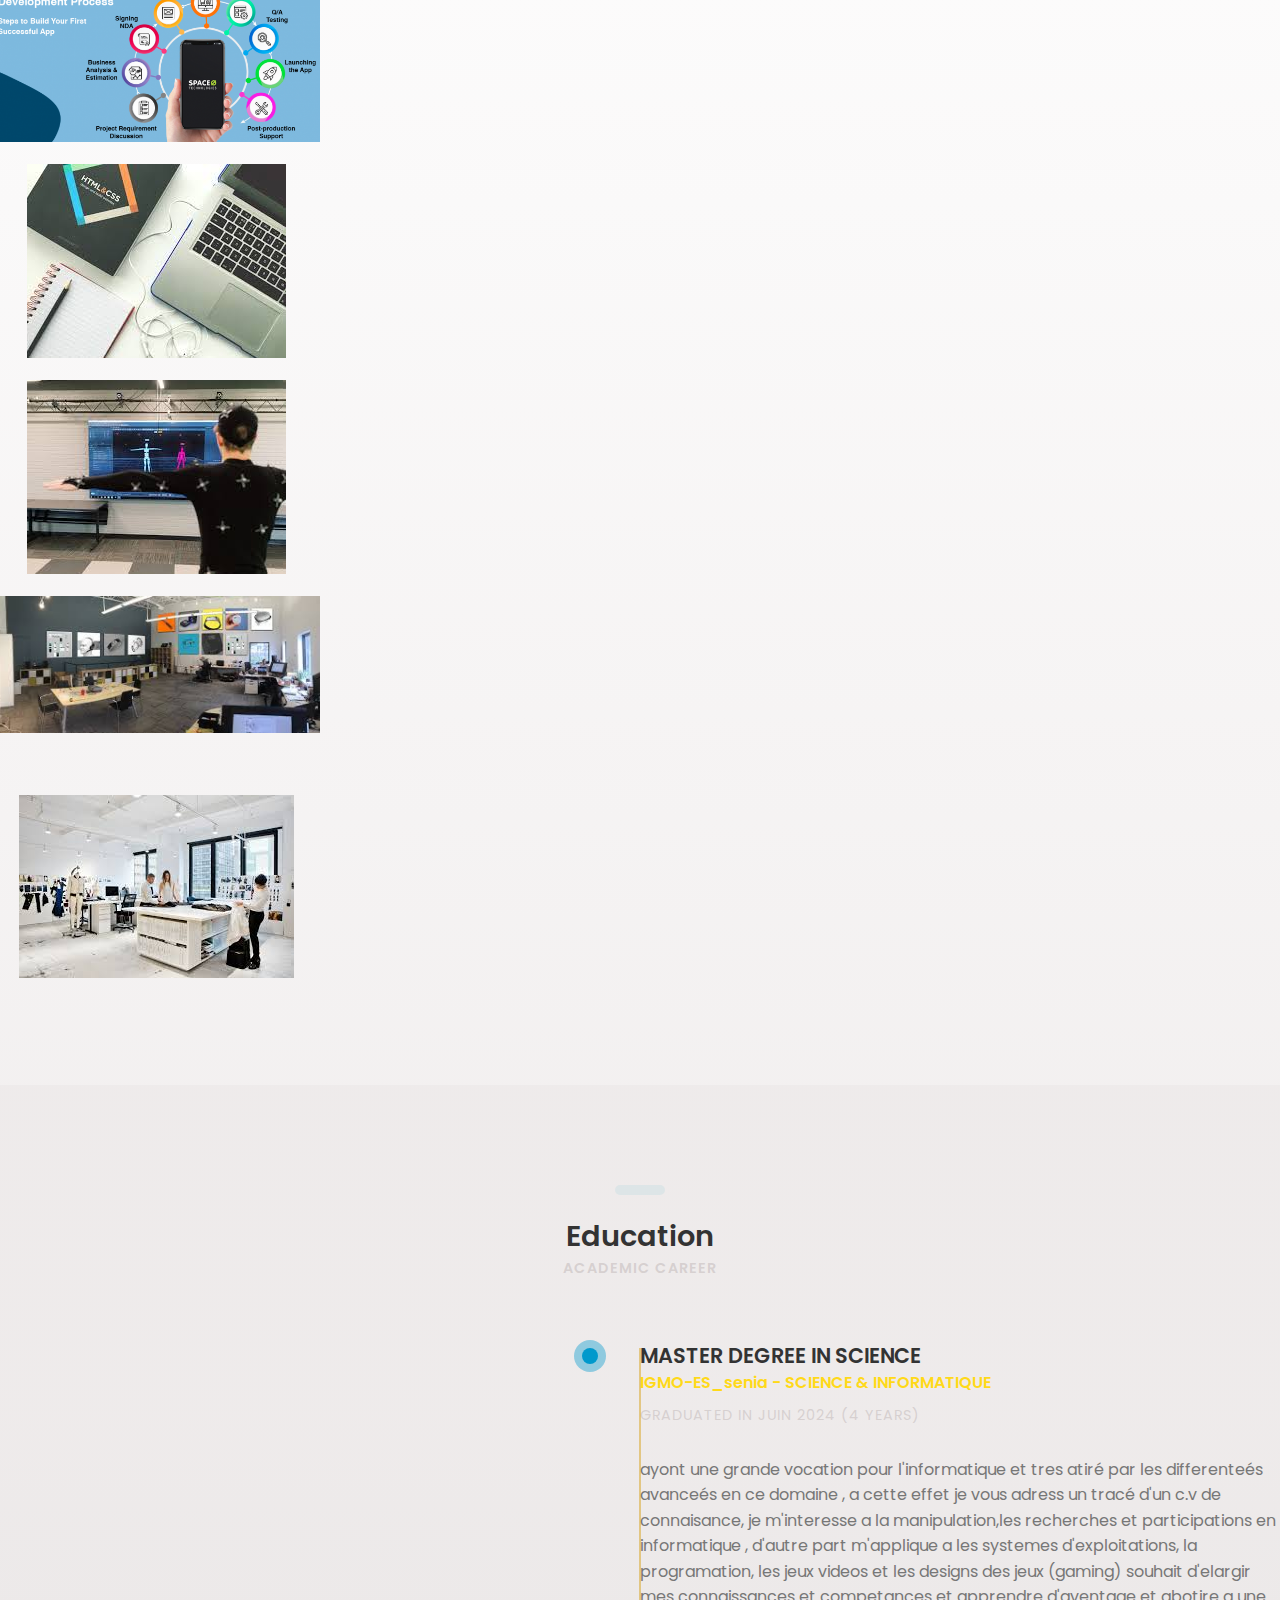
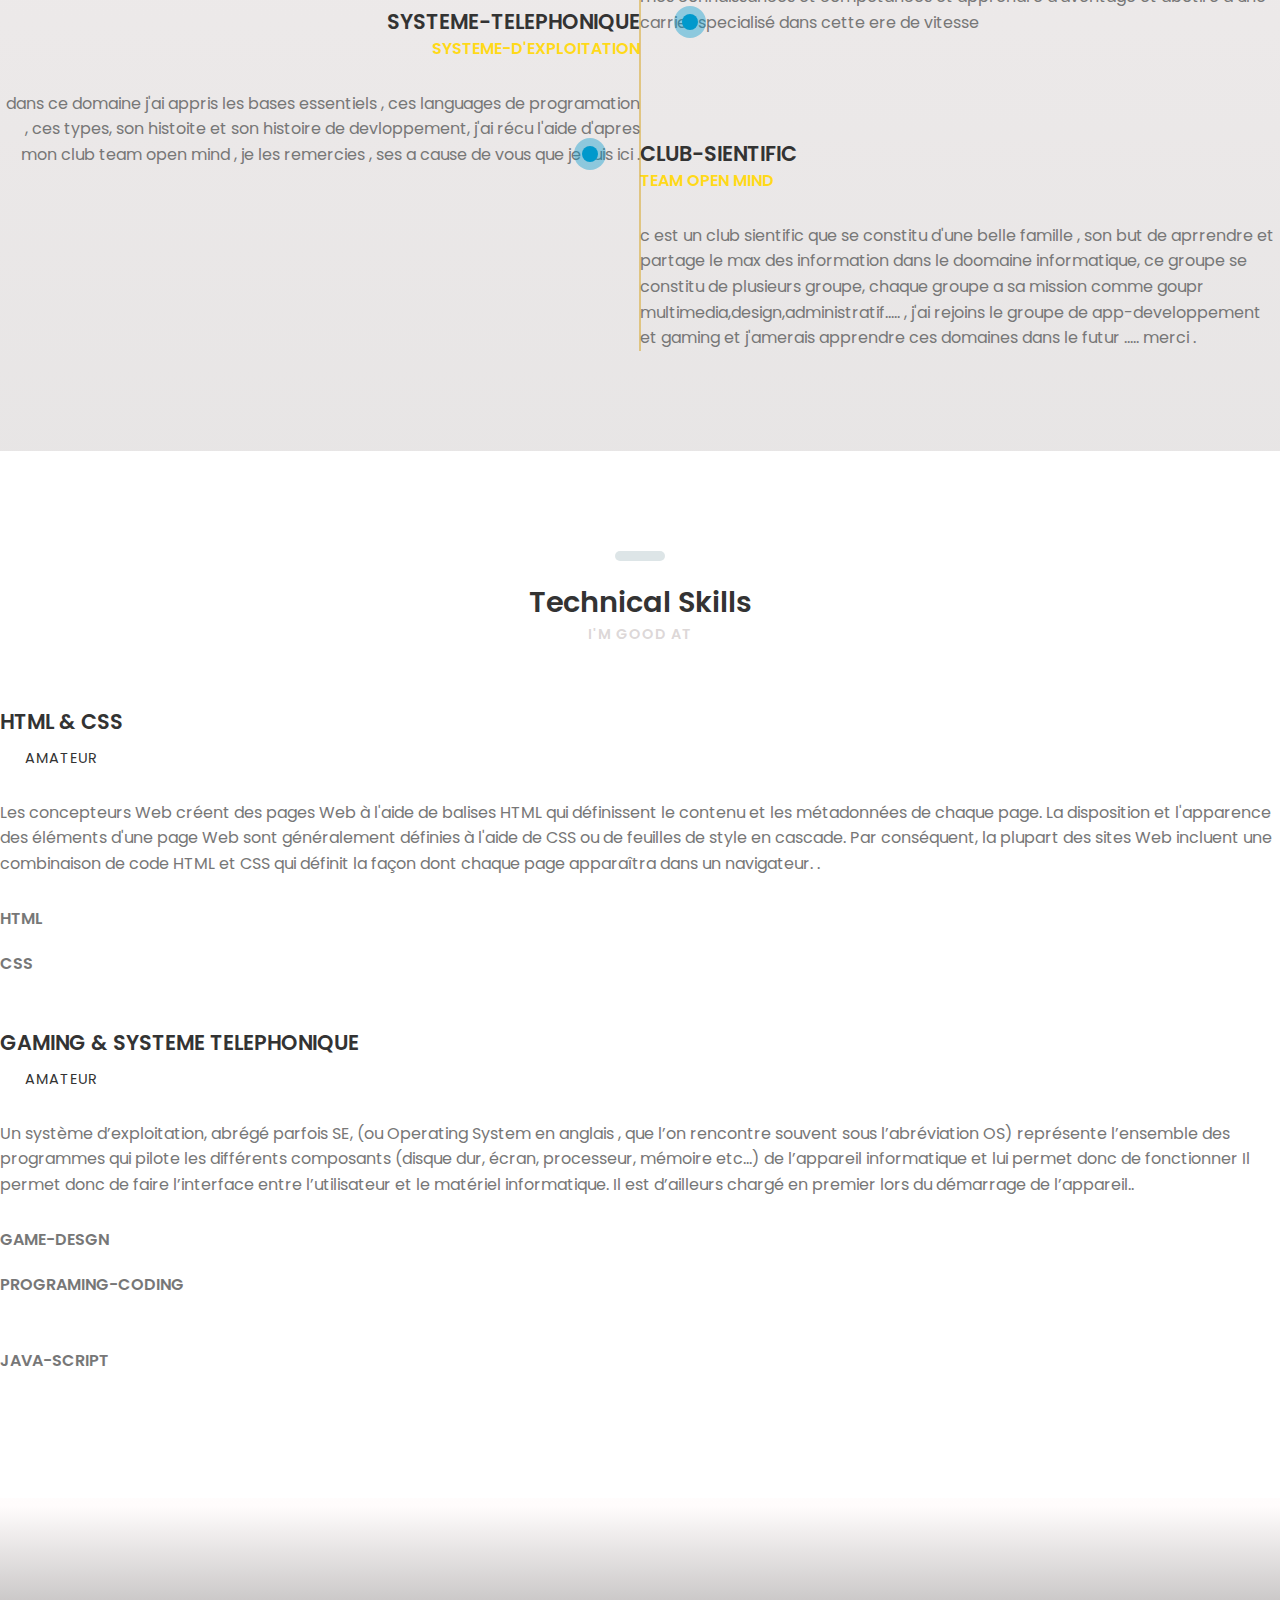
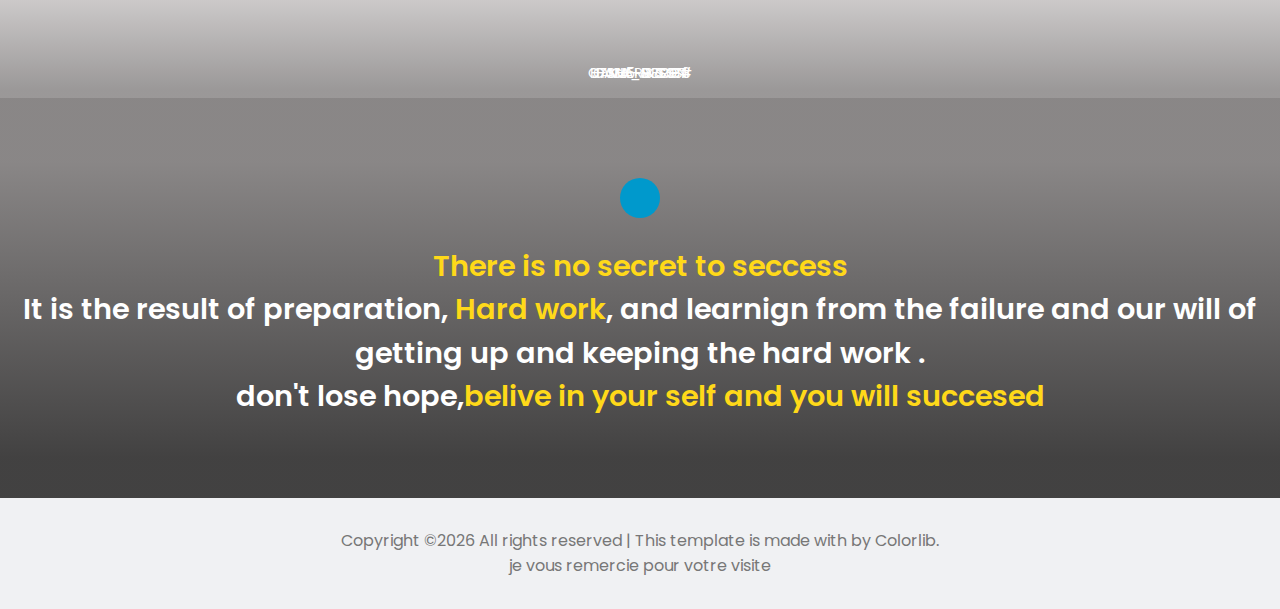
==== commit e2f0d2b8: "reglages des tofs" ====
--- a/index.html
+++ b/index.html
@@ -248,8 +248,8 @@
 				</div><!-- p-item -->
 				
 				<div class="p-item web-design">
-					<a href="static/images/web-designe/images (2).jpeg" data-fluidbox>
-						<img src="static/images/web-designe/images (2).jpeg" alt=""></a>
+					<a href="static/images/web-designe/image2.jpeg" data-fluidbox>
+						<img src="static/images/web-designe/image2.jpeg" alt=""></a>
 				</div><!-- p-item -->
 				
 				<div class="p-item app-developper">
@@ -258,8 +258,8 @@
 				</div><!-- p-item -->
 				
 				<div class="p-item web-design">
-					<a href="static/images/web-designe/images.jpeg"data-fluidbox>
-						<img src="static/images/web-designe/images.jpeg" alt=""></a>
+					<a href="static/images/web-designe/images3.jpeg"data-fluidbox>
+						<img src="static/images/web-designe/images3.jpeg" alt=""></a>
 				</div><!-- p-item -->
 				
 				<div class="p-item  web-design">
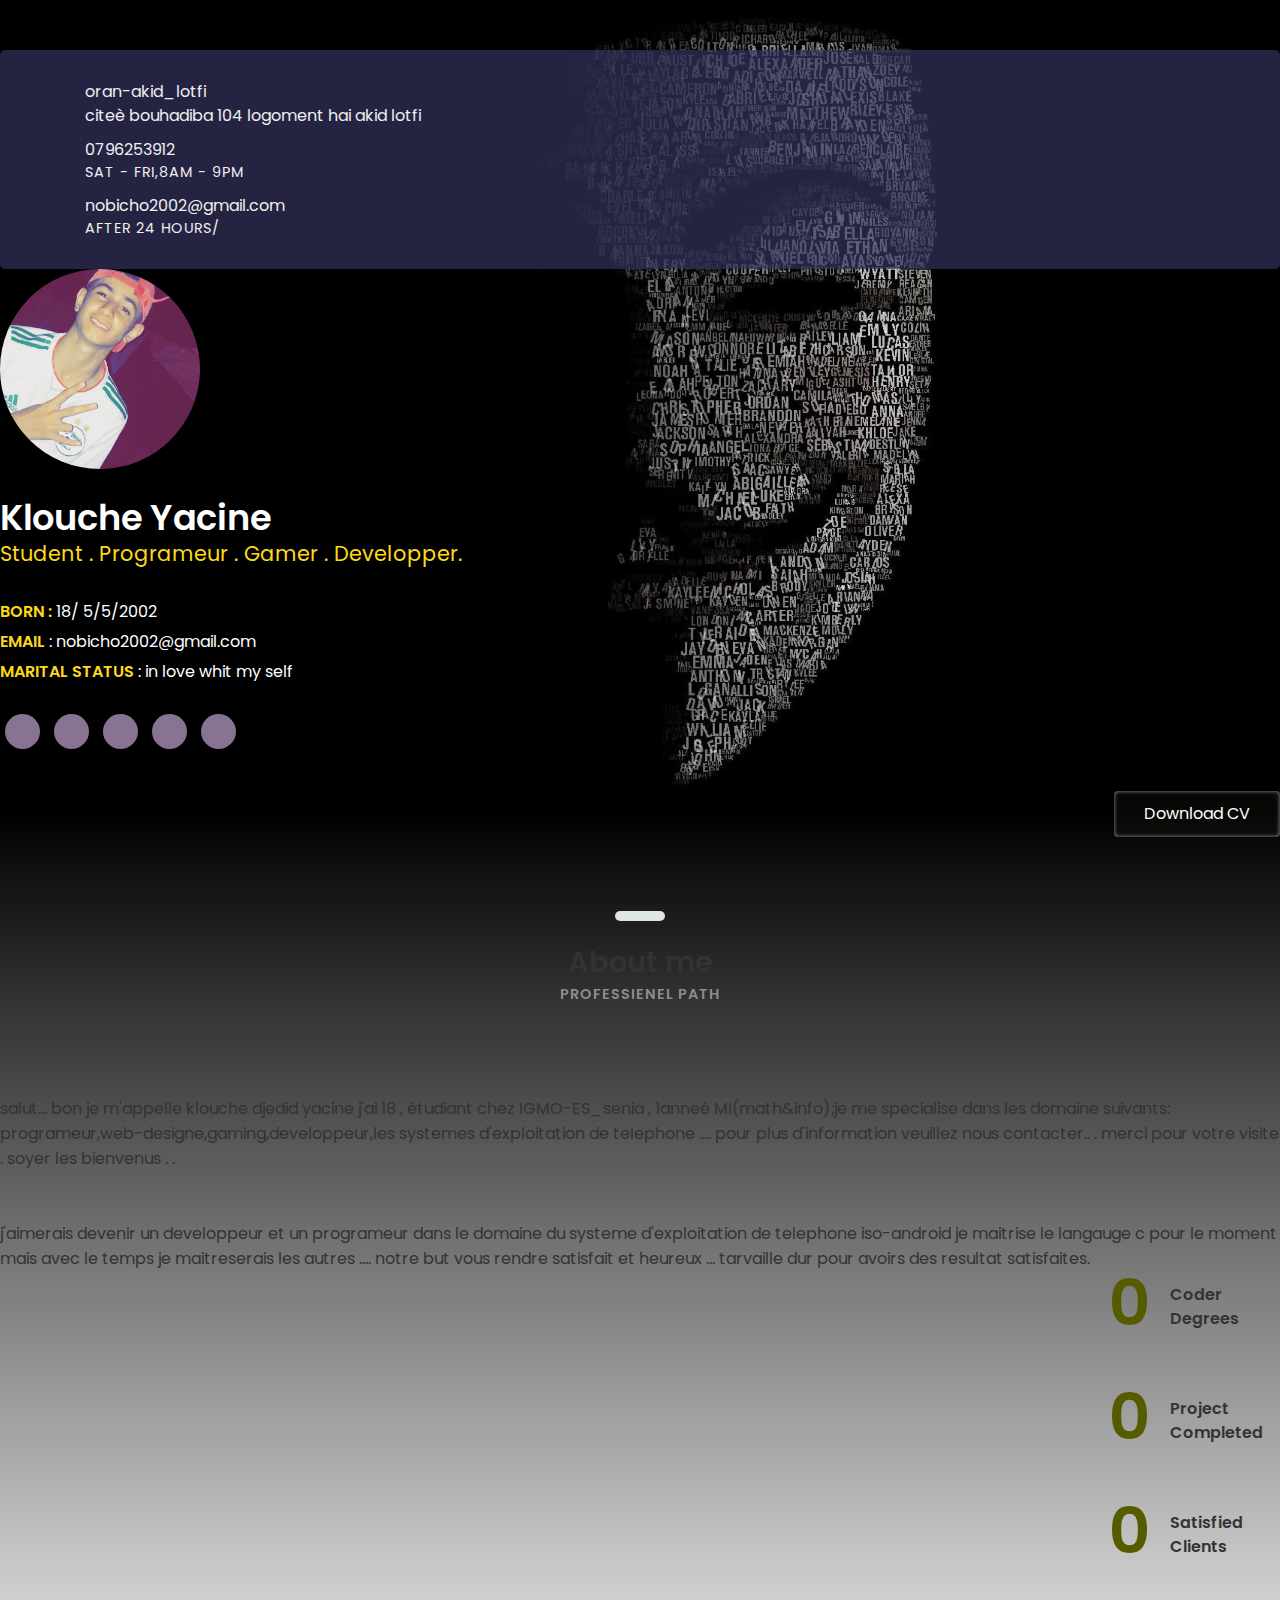
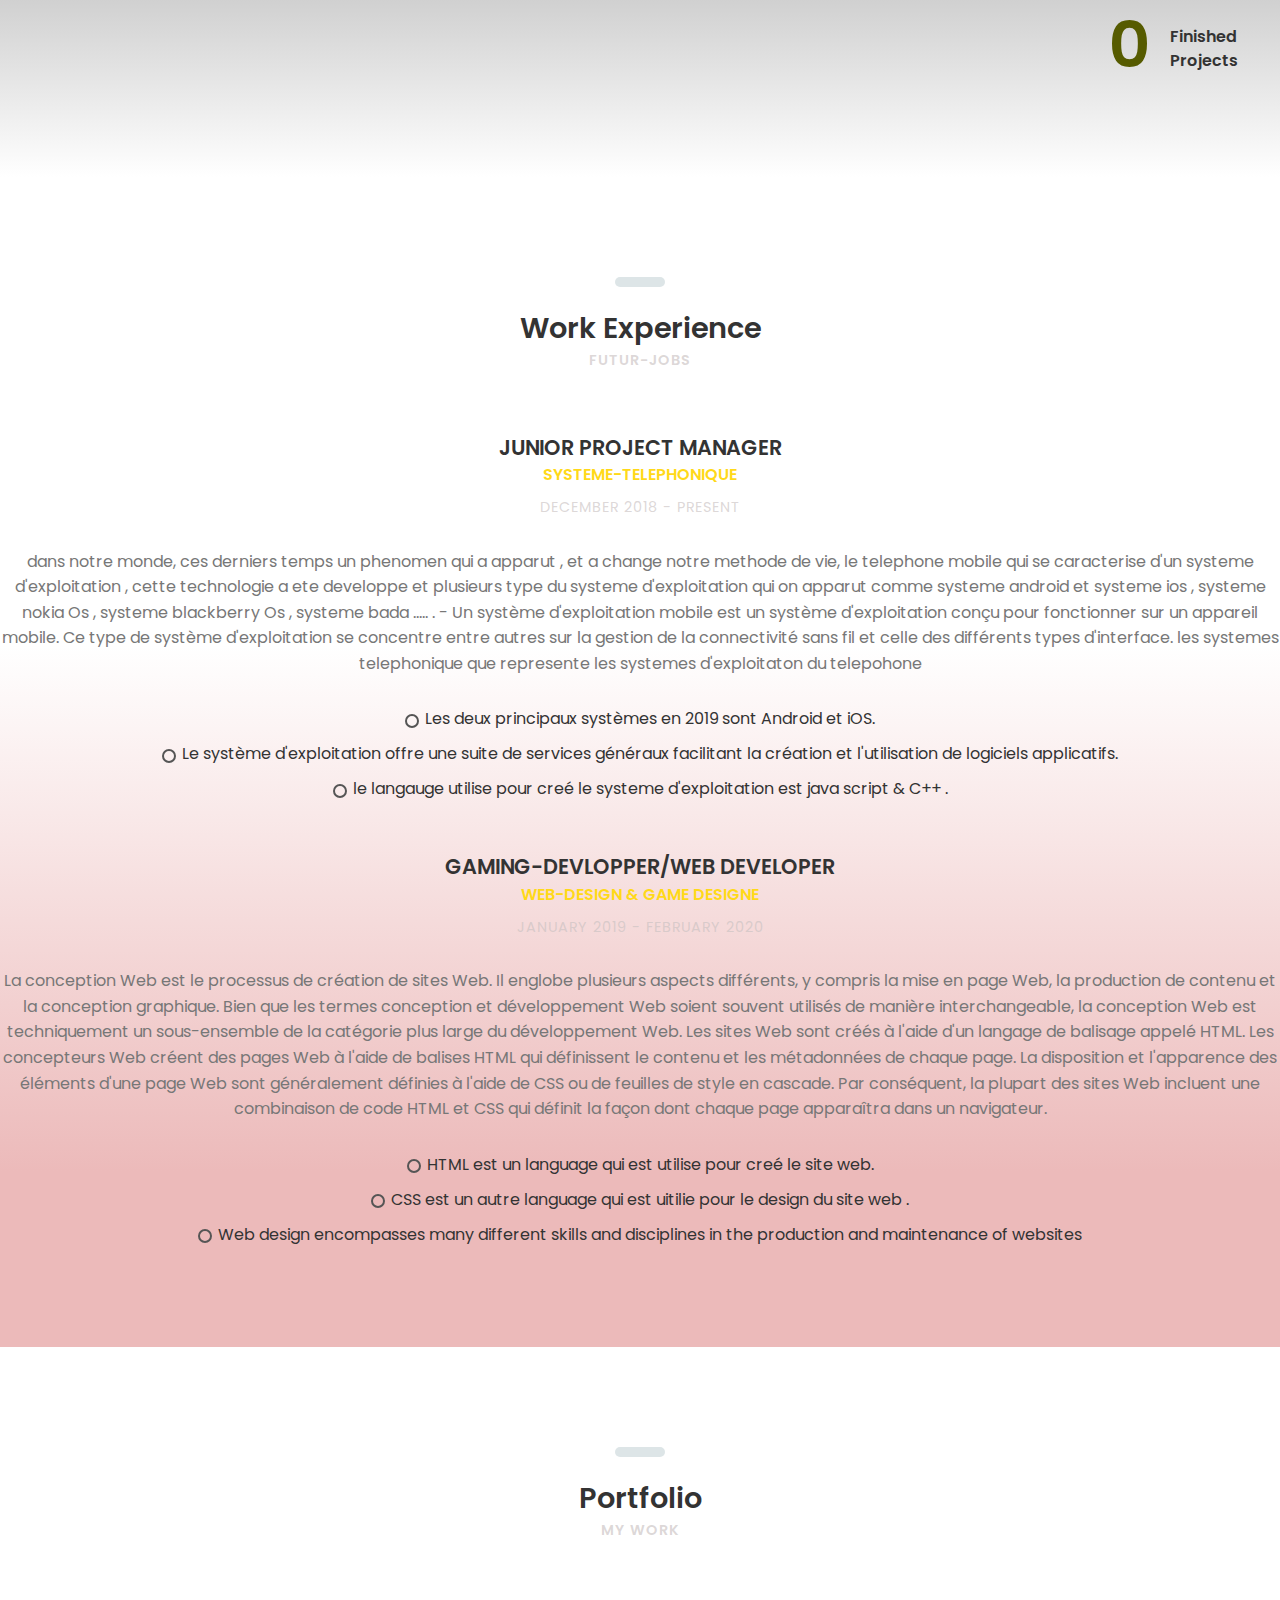
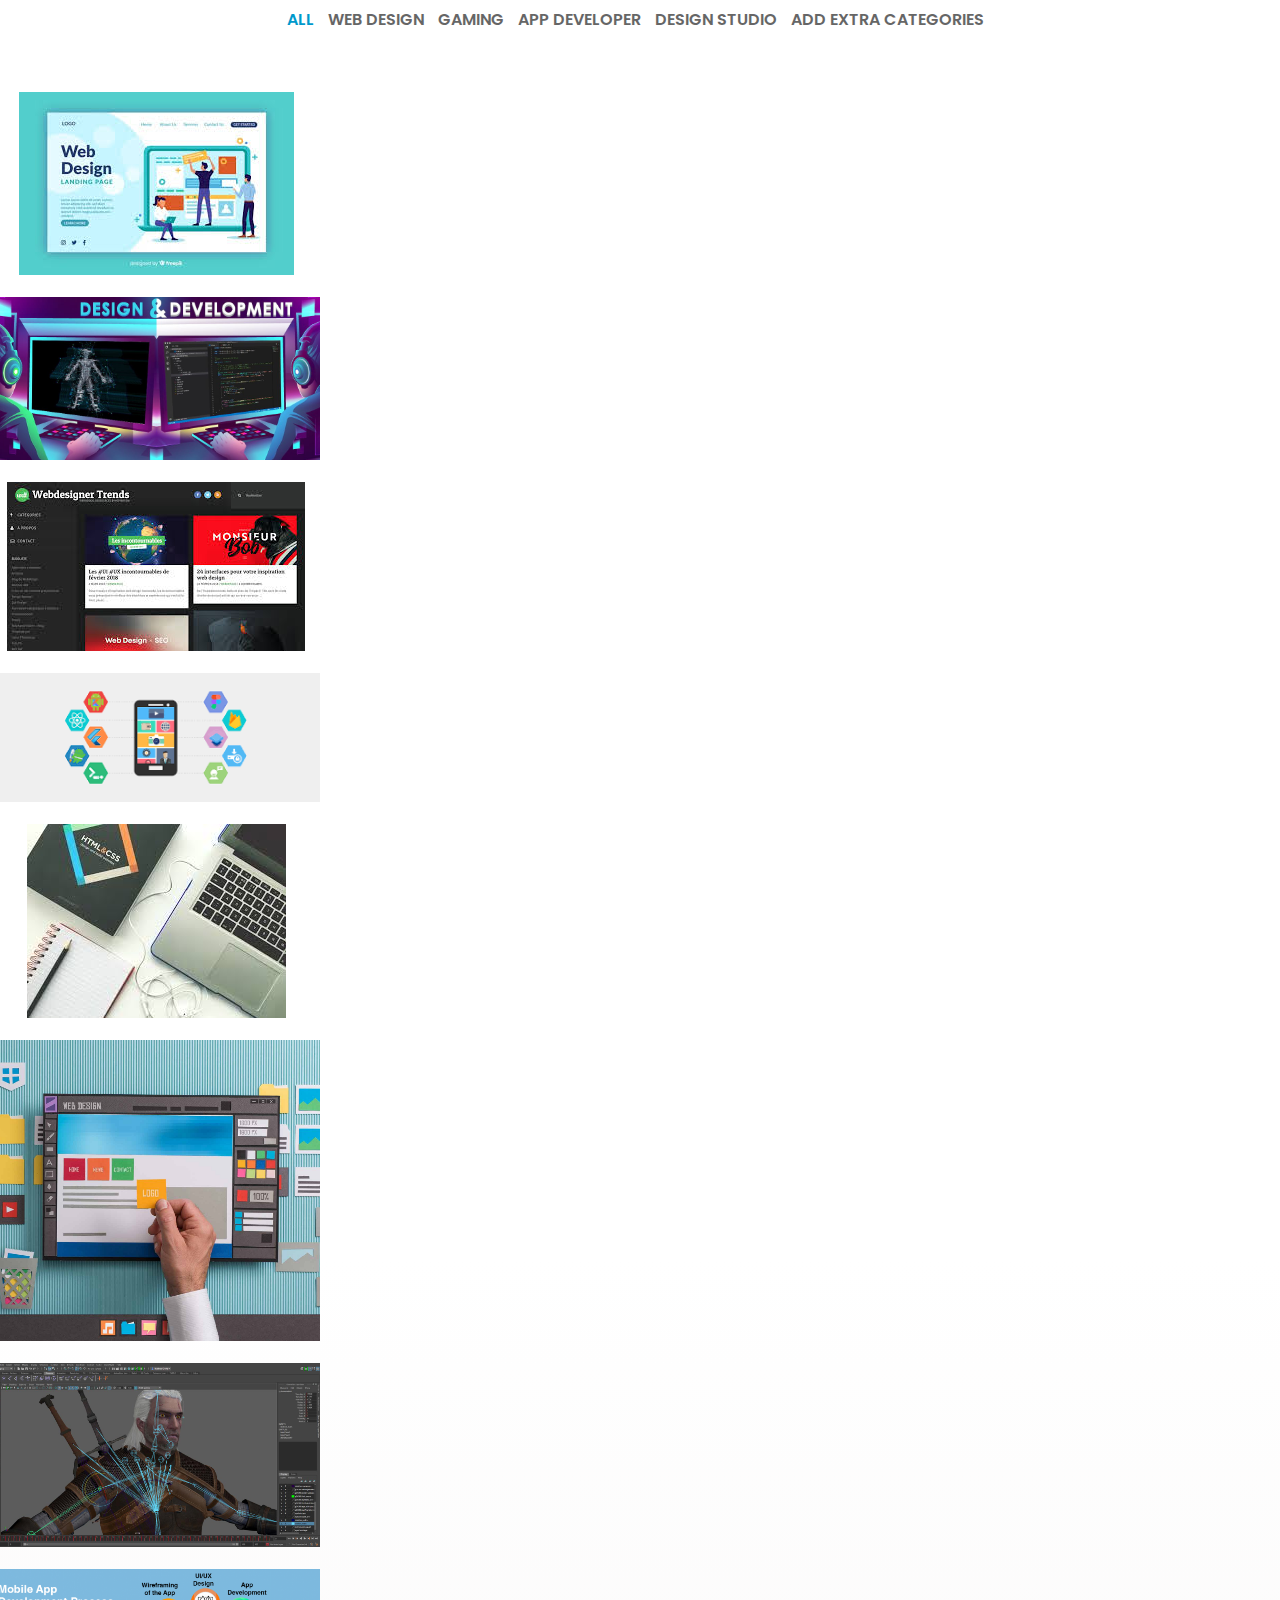
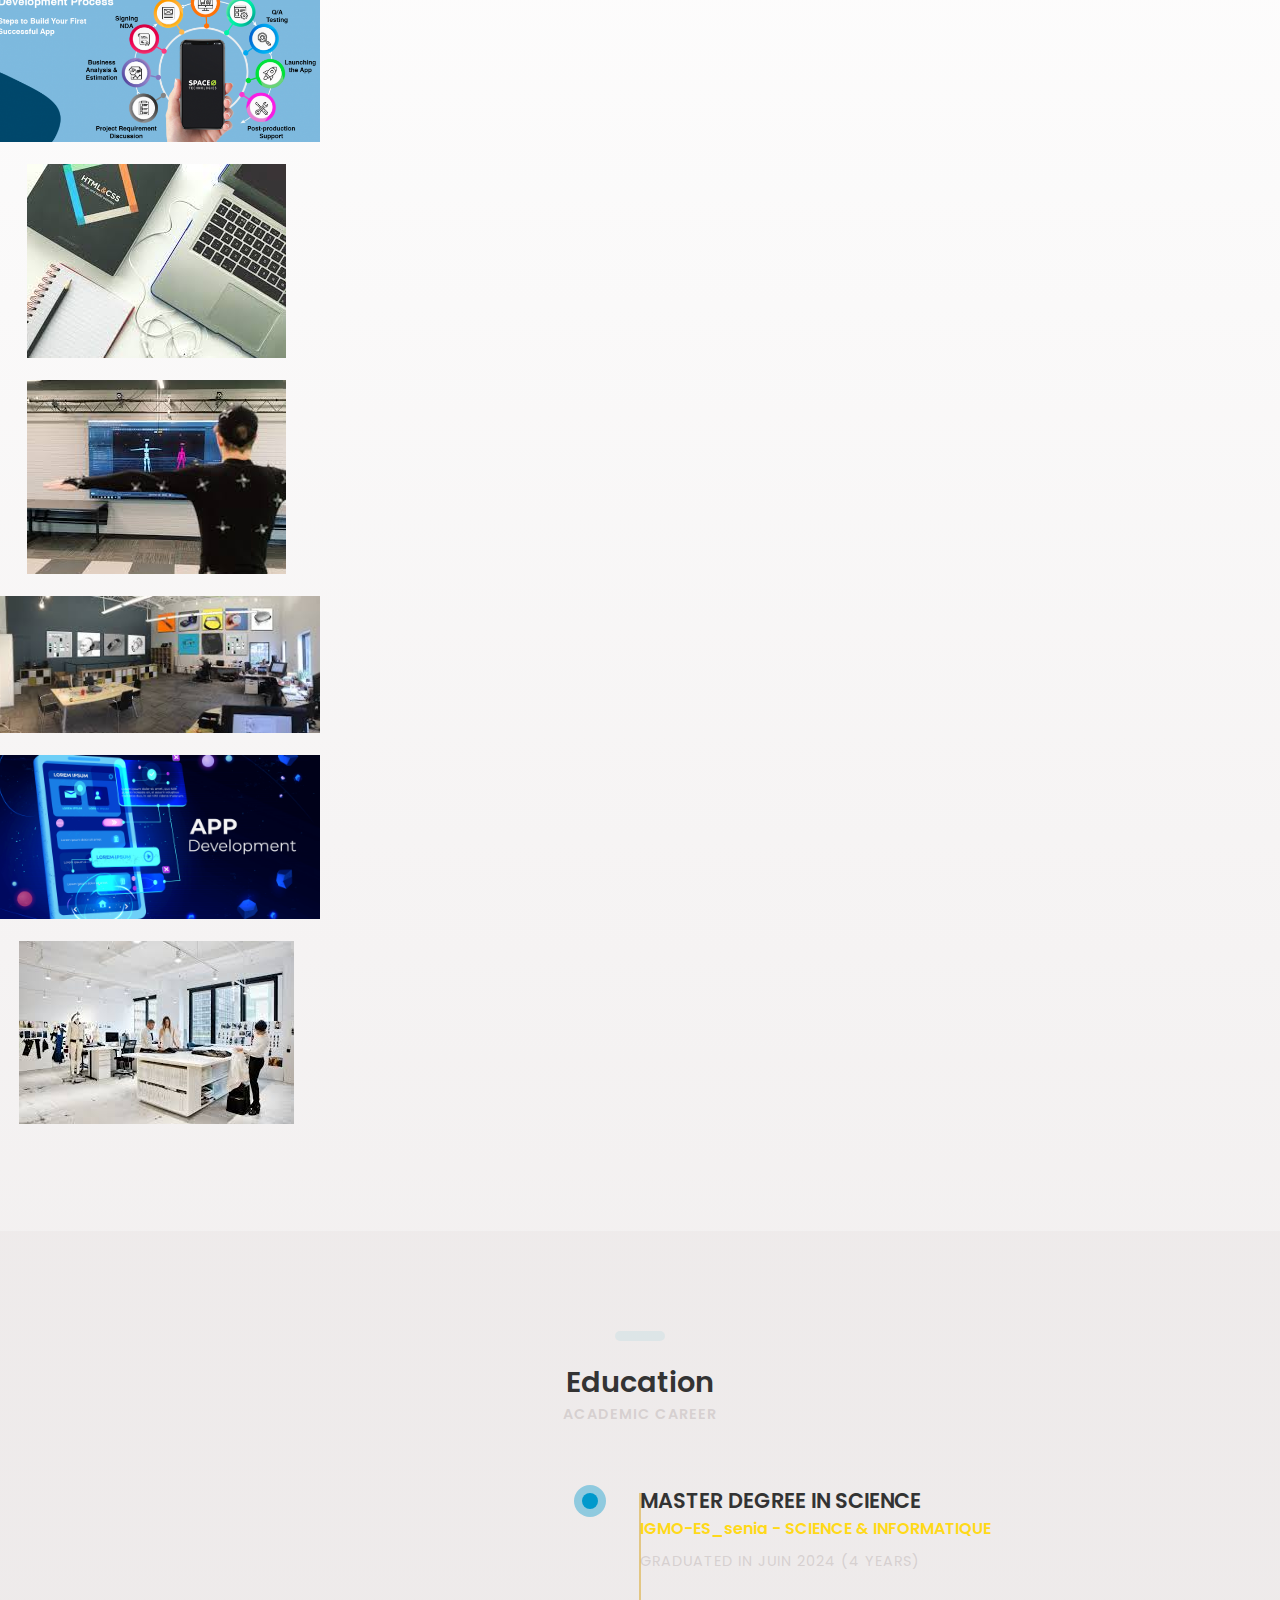
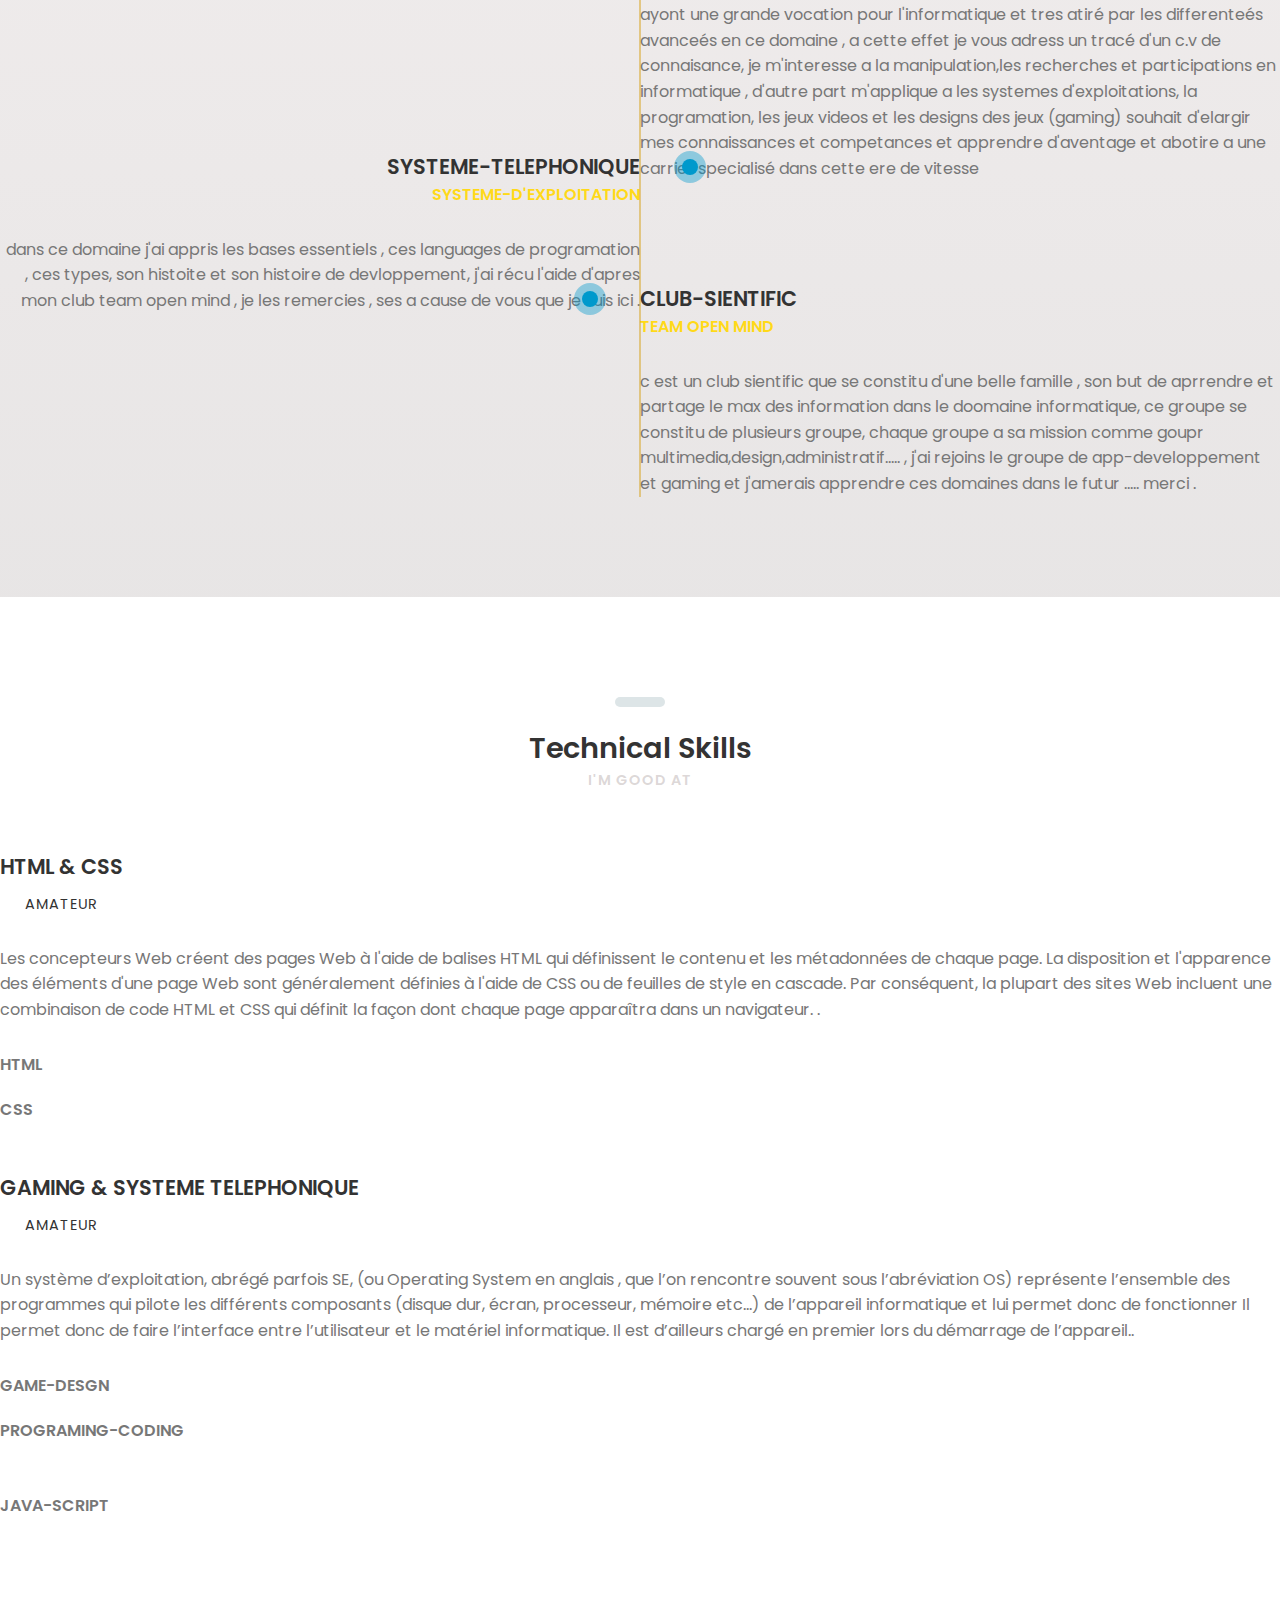
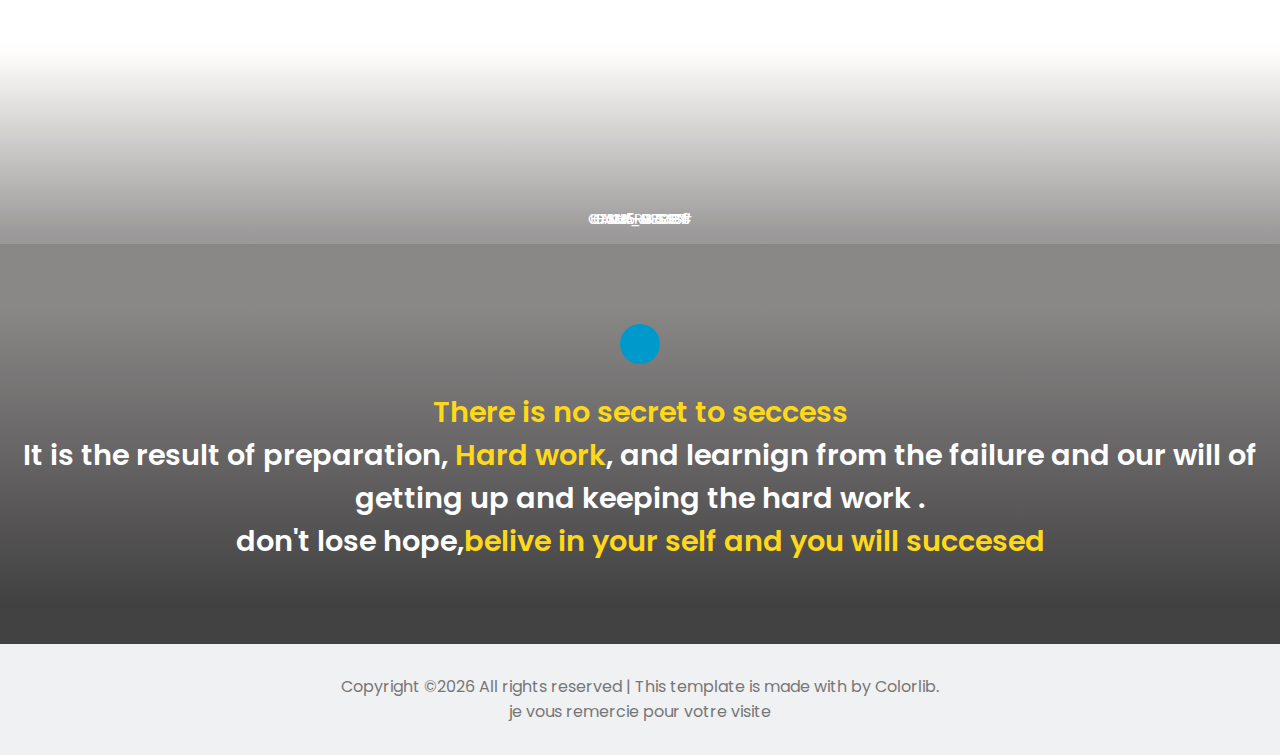
==== commit 172bf49b: "add some reglage of pictures" ====
--- a/index.html
+++ b/index.html
@@ -293,8 +293,8 @@
 		        </div><!-- p-item -->
 
 		        <div class="p-item app-developper">
-			        <a href="static/images/app-devlopper/app-devlopper3.jpg" data-fluidbox>
-			           	<img src="static/images/app-devlopper/app-devlopper3.jpeg" alt=""></a>
+			        <a href="static/images/app-devlopper/app-devlopper33.jpg" data-fluidbox>
+			           	<img src="static/images/app-devlopper/app-devlopper33.jpg" alt=""></a>
 	            </div><!-- p-item -->
 
 	     	    <div class="p-item design-studio">
